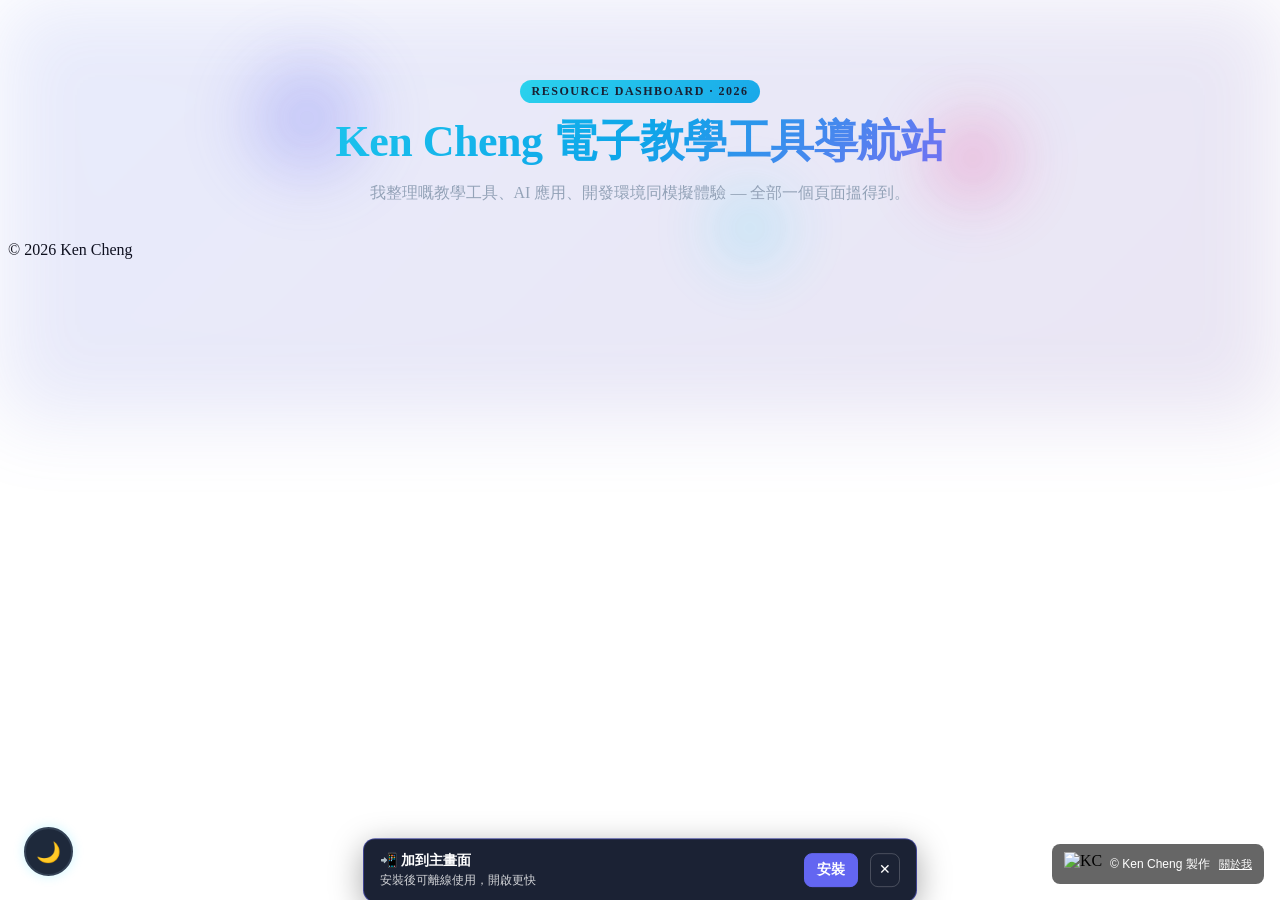
==== index.html @ f7633c85 "fix: add crossorigin to Google Fonts stylesheet to match preload" ====
<!DOCTYPE html>
<html lang="zh-Hant">
<head>
    <meta charset="UTF-8">
    <meta name="viewport" content="width=device-width, initial-scale=1.0">
    <meta name="google" content="notranslate">
    <meta name="googlebot" content="notranslate">
    <script type="application/ld+json">
    {
      "@context": "https://schema.org",
      "@type": "WebSite",
      "name": "Ken Cheng 教學工具首頁",
      "alternateName": "KenCheng TDA",
      "url": "https://ihateusingai-beep.github.io/KenCheng-homepage/",
      "description": "Ken Cheng 的電子教學工具平台，收錄多個分類的實用教學工具，適合教師和學生使用。",
      "author": {
        "@type": "Person",
        "name": "Ken Cheng",
        "jobTitle": "教育工作者"
      },
      "inLanguage": "zh-Hant",
      "about": [
        {"@type": "Thing", "name": "特殊教育"},
        {"@type": "Thing", "name": "電子教學"}
      ]
    }
    </script>
    <script type="application/ld+json">
    {
      "@context": "https://schema.org",
      "@type": "ItemList",
      "name": "教學工具分類",
      "description": "Ken Cheng 教學工具首頁收錄的所有工具分類",
      "itemListElement": [
        {"@type": "ListItem", "position": 1, "name": "Ken Cheng製作的TDA"},
        {"@type": "ListItem", "position": 2, "name": "AI 助手"},
        {"@type": "ListItem", "position": 3, "name": "開發工具 Vibe coding"},
        {"@type": "ListItem", "position": 4, "name": "影片、動畫工具"},
        {"@type": "ListItem", "position": 5, "name": "簡報工具"},
        {"@type": "ListItem", "position": 6, "name": "科學探索工具"},
        {"@type": "ListItem", "position": 7, "name": "其他/外部教學設計輔助工具"}
      ]
    }
    </script>
<title>Ken Cheng的 電子教學工具 | Resource Dashboard</title>
    <meta name="description" content="Ken Cheng的電子教學工具導航站，匯集教學輔助、AI應用、開發工具與模擬體驗，旨在提升教學效率、激發創意靈感。">
    <meta name="keywords" content="教學工具, AI, 教育, TDA, 電子學習, 教學平台">
    <meta name="robots" content="index, follow">
    <meta name="author" content="Ken Cheng">
    <!-- Open Graph -->
    <meta property="og:title" content="Ken Cheng的電子教學工具 | Resource Dashboard">
    <meta property="og:description" content="Ken Cheng的電子教學工具導航站，匯集教學輔助、AI應用、開發工具與模擬體驗，旨在提升教學效率、激發創意靈感。">
    <meta property="og:image" content="https://ihateusingai-beep.github.io/KenCheng-homepage/og-image.png">
    <meta property="og:image:alt" content="Ken Cheng 電子教學工具首頁">
    <meta property="og:image:width" content="900">
    <meta property="og:image:height" content="472">
    <meta property="og:url" content="https://ihateusingai-beep.github.io/KenCheng-homepage/">
    <meta property="og:type" content="website">
    <meta name="twitter:card" content="summary_large_image">
    <meta name="twitter:image:alt" content="Ken Cheng 電子教學工具首頁">
    <meta name="twitter:title" content="Ken Cheng的電子教學工具 | Resource Dashboard">
    <meta name="twitter:description" content="Ken Cheng的電子教學工具導航站，匯集教學輔助、AI應用、開發工具與模擬體驗，旨在提升教學效率、激發創意靈感。">
    <!-- Canonical -->
    <link rel="canonical" href="https://ihateusingai-beep.github.io/KenCheng-homepage/">
    <script type="application/ld+json">
    {
      "@context": "https://schema.org",
      "@type": "WebSite",
      "name": "Ken Cheng 電子教學工具",
      "url": "https://ihateusingai-beep.github.io/KenCheng-homepage/",
      "description": "匯集教學輔助、AI應用、開發工具與模擬體驗的個人導航站",
      "author": {
        "@type": "Person",
        "name": "Ken Cheng",
        "jobTitle": "特教數學教師"
      },
      "about": {
        "@type": "Thing",
        "name": "教育科技",
        "description": "電子教學工具與AI應用"
      },
      "publisher": {
        "@type": "Person",
        "name": "Ken Cheng"
      }
    }
    </script>

    <!-- Dark Mode Init - MUST be before body renders to prevent flash -->
    <script>
    (function(){
      var stored = localStorage.getItem('kc-theme');
      var prefersDark = window.matchMedia('(prefers-color-scheme: dark)').matches;
      if (stored === 'dark' || (!stored && prefersDark)) {
        document.documentElement.classList.add('dark');
      }
      // Also apply gundam theme from sessionStorage if set
      var gTheme = sessionStorage.getItem('kc-gundam-theme');
      if (gTheme) {
        document.documentElement.setAttribute('data-theme', gTheme);
      }
    })();
    </script>

    <meta name="referrer" content="no-referrer-when-downgrade">
    <meta name="theme-color" content="#4f46e5">
    <meta name="color-scheme" content="light dark">

    <!-- hreflang for internationalization -->
    <link rel="alternate" hreflang="zh-Hant" href="https://ihateusingai-beep.github.io/KenCheng-homepage/">
    <link rel="alternate" hreflang="x-default" href="https://ihateusingai-beep.github.io/KenCheng-homepage/">

    <!-- DNS prefetch for performance -->
    <link rel="dns-prefetch" href="https://fonts.googleapis.com">
    <link rel="dns-prefetch" href="https://fonts.gstatic.com" crossorigin>
    <meta name="mobile-web-app-capable" content="yes">
    <meta name="apple-mobile-web-app-capable" content="yes">
    <meta name="apple-mobile-web-app-status-bar-style" content="default">
    <meta name="apple-mobile-web-app-title" content="教學工具">

    <!-- Manifest -->
    <link rel="manifest" href="/KenCheng-homepage/manifest.json">

    <!-- Favicon -->
    <link rel="icon" type="image/x-icon" href="/KenCheng-homepage/favicon.ico">
    <link rel="icon" type="image/svg+xml" href="/KenCheng-homepage/vite.svg">
    <link rel="apple-touch-icon" href="/KenCheng-homepage/favicon.ico">

    <!-- Fonts with preconnect and dns-prefetch for performance -->
    <link rel="preconnect" href="https://fonts.googleapis.com">
    <link rel="preconnect" href="https://fonts.gstatic.com" crossorigin>
    <link rel="dns-prefetch" href="https://fonts.gstatic.com">
    <!-- Preload critical font -->
    <link rel="preload" as="style" href="https://fonts.googleapis.com/css2?family=Noto+Sans+TC:wght@400;500;600;700&display=swap" crossorigin>
    <link crossorigin href="https://fonts.googleapis.com/css2?family=Noto+Sans+TC:wght@400;500;600;700&display=swap" rel="stylesheet" media="print" onload="this.media='all'">
    <noscript><link rel="stylesheet" href="https://fonts.googleapis.com/css2?family=Noto+Sans+TC:wght@400;500;600;700&display=swap"></noscript>
    <!-- Preload critical JS and CSS for faster interactivity -->
    <link rel="preload" as="script" href="/KenCheng-homepage/assets/index-ChxI5wjT.js" crossorigin>
    <link rel="preload" as="style" href="/KenCheng-homepage/assets/index-DSuGoZSV.css" crossorigin>
    <!-- Prefetch PWA manifest and service worker for installability -->
    <link rel="prefetch" href="/KenCheng-homepage/manifest.json" as="fetch" crossorigin>
    <link rel="prefetch" href="/KenCheng-homepage/sw.js" as="script">
    <script type="module" crossorigin src="/KenCheng-homepage/assets/index-ChxI5wjT.js"></script>
    <link rel="stylesheet" crossorigin href="/KenCheng-homepage/assets/index-DSuGoZSV.css">
    <style>
/* ============================
   PHASE 4: HERO ANIMATED BG + CUSTOM SCROLLBAR
   ============================ */
.hero-bg {
  position: fixed;
  top: 0; left: 0; right: 0;
  height: 420px;
  z-index: 0;
  pointer-events: none;
  background: linear-gradient(135deg, #667eea 0%, #764ba2 30%, #f093fb 60%, #f5576c 100%);
  background-size: 400% 400%;
  animation: heroGradient 12s ease infinite;
  opacity: 0.15;
  filter: blur(40px);
}
@keyframes heroGradient {
  0% { background-position: 0% 50%; }
  50% { background-position: 100% 50%; }
  100% { background-position: 0% 50%; }
}

/* Custom Scrollbar (gundam theme compatible) */
::-webkit-scrollbar { width: 8px; height: 8px; }
::-webkit-scrollbar-track { background: #1a2540; }
::-webkit-scrollbar-thumb { background: #00D4FF; border-radius: 4px; }
::-webkit-scrollbar-thumb:hover { background: #FF69B4; }
::selection { background: #00D4FF; color: #0a0f1a; }
.dark ::selection { background: #FF69B4; color: #0a0f1a; }
[data-theme^="gundam-"] ::selection { background: var(--accent); color: var(--bg-primary); }

/* Accessibility: focus-visible — unified 2px solid focus ring (P2 #16) */
:root { --kc-focus-ring-w: 2px; --kc-focus-ring-c: #6366f1; --kc-focus-ring-o: 2px; }
.dark { --kc-focus-ring-c: #22d3ee; }
[data-theme^="gundam-"] { --kc-focus-ring-c: var(--accent); --kc-focus-ring-o: 3px; }
:focus-visible {
  outline: var(--kc-focus-ring-w) solid var(--kc-focus-ring-c);
  outline-offset: var(--kc-focus-ring-o);
  border-radius: 4px;
}
:focus:not(:focus-visible) { outline: none; }

/* Loading Skeleton */
@keyframes shimmer {
  0% { background-position: -200% 0; }
  100% { background-position: 200% 0; }
}
.skeleton {
  background: linear-gradient(90deg, #e2e8f0 25%, #f1f5f9 50%, #e2e8f0 75%);
  background-size: 200% 100%;
  animation: shimmer 1.5s infinite;
  border-radius: 6px;
}
.dark .skeleton {
  background: linear-gradient(90deg, #1e293b 25%, #334155 50%, #1e293b 75%);
  background-size: 200% 100%;
}
.skeleton-card {
  height: 120px;
  margin-bottom: 12px;
}

/* CSS containment for performance */
#root { contain: content layout style paint; }
main .grid { contain: layout style; }

/* ============================
   GUNDAM CONSOLE UI - 8 MODES
   Full system from gundam-console-ui skill
   ============================ */

/* --- BASE THEME (all gundam-* modes inherit) --- */
[data-theme^="gundam-"] {
  --bg-primary: #0a0f1a;
  --bg-card: #121830;
  --bg-input: #1a2540;
  --bg-elevated: #1e2a45;
  --text-primary: #E8F4F8;
  --text-secondary: #6A8BA8;
  --text-muted: #4A6178;
  --accent: #00D4FF;
  --accent-secondary: #FF69B4;
  --accent-glow: rgba(0, 212, 255, 0.25);
  --accent-glow-alt: rgba(255, 105, 180, 0.4);
  --success: #00AA00;
  --warning: #FF8C00;
  --danger: #FF4444;
  --border-color: #1E3A5F;
  --border-glow: rgba(0, 212, 255, 0.3);
  --card-glow: 0 0 15px var(--accent-glow);
  --card-glow-alt: 0 0 15px var(--accent-glow-alt);
}

/* --- PER-THEME OVERRIDES --- */

/* NT-D (Unicorn) — Core Unicorn psychoframe wallpaper */
[data-theme="gundam-ntd"] {
  --accent: #00D4FF;
  --accent-secondary: #FF69B4;
  --accent-glow: rgba(0, 212, 255, 0.25);
  --accent-glow-alt: rgba(255, 105, 180, 0.4);
  --bg-primary: #0a0f1a;
  --bg-card: #121830;
  --border-color: #1E3A5F;
  background-image:
    url('/KenCheng-homepage/assets/gundam-assets/core-unicorn/bg-unicorn-core-02.jpg'),
    url('/KenCheng-homepage/assets/gundam-assets/core-unicorn/bg-unicorn-core-01.jpg'),
    url('/KenCheng-homepage/assets/gundam-assets/core-unicorn/bg-unicorn-core-03.jpg'),
    linear-gradient(180deg, #0a0f1a 0%, #1a0a2e 40%, #0a0f1a 100%);
  background-size: cover, cover, cover, cover;
  background-position: center;
  background-repeat: no-repeat;
  background-attachment: fixed;
}

/* SEED Freedom */
[data-theme="gundam-seed"] {
  --accent: #FFD700;
  --accent-secondary: #0066CC;
  --accent-glow: rgba(255, 215, 0, 0.3);
  --accent-glow-alt: rgba(0, 102, 204, 0.4);
  --bg-primary: #080c14;
  --bg-card: #0c1220;
  --border-color: #1A3050;
  --card-glow: 0 0 20px var(--accent-glow), 0 0 40px rgba(255, 215, 0, 0.1);
}

/* Crossbone X-1 */
[data-theme="gundam-crossbone"] {
  --accent: #CC0000;
  --accent-secondary: #F0F0E0;
  --accent-glow: rgba(204, 0, 0, 0.4);
  --accent-glow-alt: rgba(240, 240, 224, 0.3);
  --bg-primary: #0f0808;
  --bg-card: #1a0808;
  --border-color: #3A1010;
}

/* NT-D Green Frame */
[data-theme="gundam-ntd-green"] {
  --accent: #00FF88;
  --accent-secondary: #00D4FF;
  --accent-glow: rgba(0, 255, 136, 0.35);
  --accent-glow-alt: rgba(0, 212, 255, 0.3);
  --bg-primary: #080f0a;
  --bg-card: #091209;
  --border-color: #1A3A1A;
}

/* 00 Qubit / Twin Drive */
[data-theme="gundam-00"] {
  --accent: #00FF88;
  --accent-secondary: #FF4466;
  --accent-glow: rgba(0, 255, 136, 0.35);
  --accent-glow-alt: rgba(255, 68, 102, 0.4);
  --bg-primary: #070a0f;
  --bg-card: #0a1015;
  --border-color: #1A3A2A;
}

/* Destiny / Legend */
[data-theme="gundam-destiny"] {
  --accent: #CC0000;
  --accent-secondary: #FFD700;
  --accent-glow: rgba(204, 0, 0, 0.4);
  --accent-glow-alt: rgba(255, 215, 0, 0.3);
  --bg-primary: #0f0808;
  --bg-card: #1a0808;
  --border-color: #3A1010;
}

/* God Gundam */
[data-theme="gundam-god"] {
  --accent: #FF6600;
  --accent-secondary: #FFD700;
  --accent-glow: rgba(255, 102, 0, 0.4);
  --accent-glow-alt: rgba(255, 215, 0, 0.4);
  --bg-primary: #0f0a07;
  --bg-card: #1a1208;
  --border-color: #3A2010;
}

/* Cartoon Kawaii */
[data-theme="gundam-cartoon"] {
  --accent: #FF9ECF;
  --accent-secondary: #7EE8C8;
  --accent-glow: rgba(255, 158, 207, 0.3);
  --accent-glow-alt: rgba(126, 232, 200, 0.4);
  --bg-primary: #FFF5F8;
  --bg-card: #FFFFFF;
  --text-primary: #4A3040;
  --text-secondary: #8A7090;
  --border-color: #E8D0E0;
  --card-glow: 0 4px 20px rgba(255, 158, 207, 0.2);
  --card-glow-alt: 0 4px 20px rgba(126, 232, 200, 0.2);
}


/* ============================
   GUNDAM MODE BUTTONS (extracted from inline)
   ============================ */
#gundam-switcher {
  position: fixed;
  bottom: 24px;
  right: 24px;
  z-index: 9999;
  display: flex;
  flex-direction: column;
  align-items: flex-end;
  gap: 8px;
}
#gundam-modes {
  display: none;
  flex-direction: column;
  gap: 8px;
}
.gundam-mode-btn {
  width: 90px;
  min-height: 44px;
  height: auto;
  padding: 8px 4px;
  border-radius: 20px;
  border: 2px solid;
  font-size: 11px;
  font-weight: bold;
  cursor: pointer;
  transition: all 0.2s;
}
.gundam-mode-btn:hover {
  transform: scale(1.05);
}
#gundam-theme-toggle {
  width: 72px;
  height: 72px;
  border-radius: 50%;
  background: linear-gradient(135deg, #FF69B4, #00D4FF, #FFD700);
  border: 3px solid #fff;
  cursor: pointer;
  display: flex;
  flex-direction: column;
  align-items: center;
  justify-content: center;
  font-size: 10px;
  font-weight: bold;
  color: #fff;
  text-shadow: 0 0 5px #000;
  transition: all 0.3s;
  box-shadow: 0 0 25px rgba(255, 105, 180, 0.5), 0 0 50px rgba(0, 212, 255, 0.3);
}

/* ============================
   HUD FRAME COMPONENTS
   ============================ */
[data-theme^="gundam-"] .gundam-hud-card {
  background: var(--bg-card);
  padding: 20px;
  border-radius: 8px;
  border: 1px solid var(--border-color);
  box-shadow: var(--card-glow);
  position: relative;
}
[data-theme^="gundam-"] .gundam-hud-card::before,
[data-theme^="gundam-"] .gundam-hud-card::after {
  content: '';
  position: absolute;
  width: 20px;
  height: 20px;
  border: 2px solid var(--accent);
  opacity: 0.6;
}
[data-theme^="gundam-"] .gundam-hud-card::before {
  top: -1px; left: -1px;
  border-right: none; border-bottom: none;
}
[data-theme^="gundam-"] .gundam-hud-card::after {
  bottom: -1px; right: -1px;
  border-left: none; border-top: none;
}

/* ============================
   PSYCHOFRAME PULSE (NT-D Unicorn)
   ============================ */
[data-theme="gundam-ntd"] .gundam-pulse,
[data-theme="gundam-ntd"] .gundam-hud-card {
  animation: psychoframePulse 2s ease-in-out infinite;
}
@keyframes psychoframePulse {
  0%, 100% {
    box-shadow: 0 0 8px rgba(255, 105, 180, 0.2), 0 0 16px rgba(255, 105, 180, 0.1);
  }
  50% {
    box-shadow: 0 0 15px rgba(255, 105, 180, 0.3), 0 0 30px rgba(255, 105, 180, 0.15);
  }
}

/* ============================
   SEED FREEDOM — 爆SEED BURST + PRISMATIC
   ============================ */
[data-theme="gundam-seed"] .gundam-pulse,
[data-theme="gundam-seed"] .gundam-hud-card {
  animation: seedBurst 3s ease-in-out infinite;
}
@keyframes seedBurst {
  0% {
    box-shadow: 0 0 5px var(--accent), 0 0 10px var(--accent-secondary);
    transform: scale(1);
  }
  30% {
    box-shadow: 0 0 30px var(--accent-secondary), 0 0 60px var(--accent), 0 0 90px rgba(255, 215, 0, 0.3);
    transform: scale(1.05);
  }
  60% {
    box-shadow: 0 0 15px var(--accent), 0 0 30px var(--accent-secondary);
    transform: scale(1.02);
  }
  100% {
    box-shadow: 0 0 5px var(--accent), 0 0 10px var(--accent-secondary);
    transform: scale(1);
  }
}
[data-theme="gundam-seed"] .gundam-seed-prismatic {
  animation: prismaticShift 4s ease-in-out infinite;
}
@keyframes prismaticShift {
  0% { filter: hue-rotate(0deg) brightness(1); }
  50% { filter: hue-rotate(20deg) brightness(1.2); }
  100% { filter: hue-rotate(0deg) brightness(1); }
}

/* ============================
   CROSSBONE X-1 — SKULL FLASH + BONE FRAME
   ============================ */
[data-theme="gundam-crossbone"] .gundam-pulse,
[data-theme="gundam-crossbone"] .gundam-hud-card {
  animation: skullFlash 4s ease-in-out infinite;
}
@keyframes skullFlash {
  0%, 70%, 100% { opacity: 0.9; text-shadow: 0 0 8px var(--accent); }
  75% { opacity: 1; text-shadow: 0 0 20px var(--accent), 0 0 40px var(--accent-secondary); }
  80% { opacity: 0.7; text-shadow: 0 0 5px var(--accent); }
  85% { opacity: 1; text-shadow: 0 0 25px var(--accent), 0 0 50px var(--accent-secondary); }
}
@keyframes boneFracture {
  0%, 100% { border-color: var(--border-color); box-shadow: none; }
  50% { border-color: var(--accent); box-shadow: 0 0 10px var(--accent-glow); }
}
[data-theme="gundam-crossbone"] .gundam-bone-frame {
  animation: boneFracture 3s ease-in-out infinite;
  border-style: dashed;
}

/* ============================
   NT-D GREEN FRAME — SCAN WAVE + 感应波
   ============================ */
[data-theme="gundam-ntd-green"] .gundam-pulse,
[data-theme="gundam-ntd-green"] .gundam-hud-card {
  animation: greenScanWave 2s ease-in-out infinite;
}
@keyframes greenScanWave {
  0% {
    box-shadow: 0 0 10px var(--accent-glow);
    border-color: var(--accent);
  }
  50% {
    box-shadow: 0 0 30px var(--accent-glow), 0 0 60px rgba(0, 255, 136, 0.2);
    border-color: var(--accent);
  }
  100% {
    box-shadow: 0 0 10px var(--accent-glow);
    border-color: var(--border-color);
  }
}
@keyframes 感应波Pulse {
  0% { transform: scale(1); opacity: 0.8; box-shadow: 0 0 10px var(--accent-glow); }
  50% { transform: scale(1.15); opacity: 1; box-shadow: 0 0 30px var(--accent-glow), 0 0 60px rgba(0, 212, 255, 0.2); }
  100% { transform: scale(1); opacity: 0.8; box-shadow: 0 0 10px var(--accent-glow); }
}
[data-theme="gundam-ntd-green"] .gundam-感应波 {
  animation: 感应波Pulse 1.5s ease-in-out infinite;
  border: 1px solid var(--accent);
  border-radius: 50%;
}

/* ============================
   00 QUBIT — TRANS-AM + GN PARTICLE
   ============================ */
[data-theme="gundam-00"] .gundam-pulse,
[data-theme="gundam-00"] .gundam-hud-card {
  animation: transAmBurst 1s ease-out infinite;
}
@keyframes transAmBurst {
  0% {
    box-shadow: 0 0 5px var(--accent), 0 0 10px var(--accent-secondary);
    transform: scale(1);
  }
  30% {
    box-shadow: 0 0 40px var(--accent), 0 0 80px var(--accent-secondary), 0 0 120px rgba(0, 255, 136, 0.2);
    transform: scale(1.05);
    border-color: var(--accent);
  }
  60% {
    box-shadow: 0 0 20px var(--accent), 0 0 40px var(--accent-secondary);
    transform: scale(1.02);
  }
  100% {
    box-shadow: 0 0 5px var(--accent), 0 0 10px var(--accent-secondary);
    transform: scale(1);
  }
}
@keyframes gnParticleFlow {
  0% { background-position: 0% 50%; }
  100% { background-position: 200% 50%; }
}
[data-theme="gundam-00"] .gundam-gn-particle {
  background: linear-gradient(90deg, var(--accent) 0%, var(--accent-secondary) 50%, var(--accent) 100%);
  background-size: 200% 100%;
  animation: gnParticleFlow 2s linear infinite;
  -webkit-background-clip: text;
  -webkit-text-fill-color: transparent;
  background-clip: text;
}
@keyframes qubitPulse {
  0%, 100% { box-shadow: 0 0 8px var(--accent-glow); transform: scale(1); opacity: 0.9; }
  50% { box-shadow: 0 0 25px var(--accent-glow), 0 0 50px rgba(0, 255, 136, 0.3); transform: scale(1.1); opacity: 1; }
}
[data-theme="gundam-00"] .gundam-qubit-pulse {
  animation: qubitPulse 1.5s ease-in-out infinite;
  border-radius: 50%;
  border: 1px solid var(--accent);
}

/* ============================
   DESTINY / LEGEND — BEAM BLADE + FLAME SURGE
   ============================ */
[data-theme="gundam-destiny"] .gundam-pulse,
[data-theme="gundam-destiny"] .gundam-hud-card {
  animation: flameSurge 2.5s ease-in-out infinite;
}
@keyframes flameSurge {
  0%, 100% { box-shadow: 0 0 10px var(--accent-glow); border-color: var(--border-color); }
  33% { box-shadow: 0 0 30px var(--accent-glow), 0 0 60px rgba(255, 102, 0, 0.3); border-color: var(--accent); }
  66% { box-shadow: 0 0 15px var(--accent-glow-alt); border-color: var(--accent-secondary); }
}
@keyframes beamBladeShimmer {
  0%, 100% { text-shadow: 0 0 8px var(--accent), 0 0 16px var(--accent-secondary); opacity: 0.9; }
  25% { text-shadow: 0 0 20px var(--accent), 0 0 40px var(--accent-secondary), 0 0 60px rgba(204, 0, 0, 0.3); opacity: 1; }
  50% { text-shadow: 0 0 10px var(--accent), 0 0 20px var(--accent-secondary); opacity: 0.85; }
  75% { text-shadow: 0 0 25px var(--accent), 0 0 50px var(--accent-secondary), 0 0 70px rgba(255, 215, 0, 0.2); opacity: 1; }
}
[data-theme="gundam-destiny"] .gundam-beam-blade {
  animation: beamBladeShimmer 2s ease-in-out infinite;
  color: var(--accent);
}

/* ============================
   GOD GUNDAM — FLAME PATTERN + FIRE PULSE
   ============================ */
[data-theme="gundam-god"] .gundam-pulse,
[data-theme="gundam-god"] .gundam-hud-card {
  animation: firePulse 1.5s ease-in-out infinite;
}
@keyframes firePulse {
  0%, 100% {
    box-shadow: 0 0 10px var(--accent-glow), 0 0 20px rgba(255, 102, 0, 0.2);
    transform: scale(1);
  }
  50% {
    box-shadow: 0 0 30px var(--accent-glow), 0 0 60px rgba(255, 102, 0, 0.4), 0 0 90px rgba(255, 215, 0, 0.2);
    transform: scale(1.03);
  }
}
@keyframes flamePattern {
  0%, 100% { background-position: 0% 50%; filter: hue-rotate(0deg) brightness(1); }
  50% { background-position: 100% 50%; filter: hue-rotate(15deg) brightness(1.15); }
}
[data-theme="gundam-god"] .gundam-flame-text {
  animation: flamePattern 3s ease-in-out infinite;
  background: linear-gradient(90deg, var(--accent) 0%, var(--accent-secondary) 50%, var(--accent) 100%);
  background-size: 200% 100%;
  -webkit-background-clip: text;
  -webkit-text-fill-color: transparent;
  background-clip: text;
}

/* ============================
   CARTOON KAWAII — BOUNCE + WOBBLE + SPARKLE
   ============================ */
[data-theme="gundam-cartoon"] .gundam-hud-card {
  border-radius: 20px;
  border: 2px solid var(--border-color);
  box-shadow: var(--card-glow);
  background: linear-gradient(135deg, var(--bg-card) 0%, rgba(255, 158, 207, 0.06) 100%);
}
[data-theme="gundam-cartoon"] .gundam-hud-card::before,
[data-theme="gundam-cartoon"] .gundam-hud-card::after {
  width: 28px;
  height: 28px;
  border-radius: 8px;
  border-color: var(--accent);
}
[data-theme="gundam-cartoon"] .gundam-status-ok {
  color: #6ECF8E;
  animation: cartoonFloat 2s ease-in-out infinite;
}
[data-theme="gundam-cartoon"] .gundam-status-warn {
  color: #FFB347;
  animation: cartoonWobble 0.8s ease-in-out infinite;
}
[data-theme="gundam-cartoon"] .gundam-status-alert {
  color: #FF6B6B;
  animation: cartoonBounce 0.4s ease-in-out infinite;
}
@keyframes cartoonBounce {
  0%, 100% { transform: translateY(0) scale(1); }
  25% { transform: translateY(-10px) scale(1.03); }
  50% { transform: translateY(-6px) scale(1.01); }
  75% { transform: translateY(-8px) scale(1.02); }
}
@keyframes cartoonWobble {
  0%, 100% { transform: rotate(0deg) scale(1); }
  20% { transform: rotate(-6deg) scale(1.02); }
  40% { transform: rotate(4deg) scale(0.99); }
  60% { transform: rotate(-4deg) scale(1.01); }
  80% { transform: rotate(5deg) scale(0.98); }
}
@keyframes cartoonSparkle {
  0%, 100% { opacity: 0; transform: scale(0.4) rotate(0deg); }
  30% { opacity: 1; transform: scale(1.3) rotate(15deg); }
  60% { opacity: 0.8; transform: scale(1.1) rotate(-10deg); }
}
@keyframes cartoonFloat {
  0%, 100% { transform: translateY(0px); }
  50% { transform: translateY(-6px); }
}
@keyframes cartoonPulse {
  0%, 100% { box-shadow: 0 4px 12px rgba(255, 158, 207, 0.3); }
  50% { box-shadow: 0 4px 24px rgba(255, 158, 207, 0.6), 0 0 40px rgba(126, 232, 200, 0.3); }
}
[data-theme="gundam-cartoon"] .gundam-cartoon-bounce { animation: cartoonBounce 0.6s ease-in-out infinite; }
[data-theme="gundam-cartoon"] .gundam-cartoon-wobble { animation: cartoonWobble 0.8s ease-in-out infinite; }
[data-theme="gundam-cartoon"] .gundam-cartoon-sparkle { animation: cartoonSparkle 1.5s ease-in-out infinite; }
[data-theme="gundam-cartoon"] .gundam-cartoon-float { animation: cartoonFloat 2s ease-in-out infinite; }
[data-theme="gundam-cartoon"] .gundam-cartoon-pulse { animation: cartoonPulse 2s ease-in-out infinite; }

/* ============================
   SHARED — ALL 8 MODES
   ============================ */

/* Glitch Text */
@keyframes glitchText {
  0%, 100% { text-shadow: 2px 0 var(--accent), -2px 0 var(--warning); transform: translate(0); }
  10% { text-shadow: -2px 0 var(--accent), 2px 0 var(--warning); transform: translate(-2px, 1px); }
  20% { text-shadow: 2px 2px var(--accent), -2px -2px var(--warning); transform: translate(2px, -1px); }
  30% { transform: translate(-1px, 2px); }
  40% { transform: translate(1px, -2px); }
  50% { transform: translate(-2px, 1px); }
  60% { transform: translate(2px, -1px); }
  70% { transform: translate(-1px, -2px); }
  80% { transform: translate(1px, 2px); }
  90% { transform: translate(-2px, -1px); }
}
[data-theme^="gundam-"] .gundam-glitch-text {
  animation: glitchText 0.4s ease-in-out infinite;
  color: var(--accent);
}

/* Radar Sweep */
@keyframes radarSweep {
  0% { transform: rotate(0deg); }
  100% { transform: rotate(360deg); }
}
[data-theme^="gundam-"] .gundam-radar {
  position: relative;
  overflow: hidden;
  border-radius: 50%;
  background: repeating-radial-gradient(
    circle at center,
    transparent 0px,
    transparent 18px,
    rgba(0, 212, 255, 0.15) 18px,
    rgba(0, 212, 255, 0.15) 19px
  ),
  conic-gradient(
    from 0deg at 50% 50%,
    transparent 0deg,
    rgba(0, 212, 255, 0.4) 30deg,
    transparent 60deg
  );
  animation: radarSweep 3s linear infinite;
}
[data-theme^="gundam-"] .gundam-radar::after {
  content: '';
  position: absolute;
  top: 50%;
  left: 50%;
  width: 8px;
  height: 8px;
  margin: -4px 0 0 -4px;
  border-radius: 50%;
  background: var(--accent);
  animation: psychoframePulse 1.5s ease-out infinite;
}

/* Energy Bar */
@keyframes energyFill {
  0% { width: 0%; }
  50% { box-shadow: 0 0 15px var(--accent); }
  100% { box-shadow: 0 0 5px var(--accent); }
}
[data-theme^="gundam-"] .gundam-energy-bar {
  height: 6px;
  background: var(--bg-input);
  border-radius: 3px;
  overflow: hidden;
}
[data-theme^="gundam-"] .gundam-energy-bar-fill {
  height: 100%;
  background: linear-gradient(90deg, var(--accent), #00ffaa);
  animation: energyFill 1.5s ease-out forwards;
}

/* Status Pulse */
@keyframes statusPulse {
  0%, 100% { opacity: 1; box-shadow: 0 0 5px currentColor; }
  50% { opacity: 0.3; box-shadow: 0 0 15px currentColor, 0 0 25px currentColor; }
}
@keyframes statusGlow {
  0%, 100% { box-shadow: 0 0 5px currentColor; }
  50% { box-shadow: 0 0 15px currentColor, 0 0 25px currentColor; }
}
[data-theme^="gundam-"] .gundam-status-ok {
  color: var(--success);
  animation: statusPulse 2s ease-in-out infinite;
}
[data-theme^="gundam-"] .gundam-status-warn {
  color: var(--warning);
  animation: statusPulse 1s ease-in-out infinite;
}
[data-theme^="gundam-"] .gundam-status-alert {
  color: var(--danger);
  animation: statusGlow 0.5s ease-in-out infinite;
}

/* Scanlines */
@keyframes scanlineMove {
  0% { background-position: 0 0; }
  100% { background-position: 0 100%; }
}
[data-theme^="gundam-"] .gundam-scanlines {
  position: relative;
  overflow: hidden;
}
[data-theme^="gundam-"] .gundam-scanlines::after {
  content: '';
  position: absolute;
  inset: 0;
  background: repeating-linear-gradient(
    0deg,
    transparent,
    transparent 2px,
    rgba(0, 0, 0, 0.08) 2px,
    rgba(0, 0, 0, 0.08) 4px
  );
  pointer-events: none;
  animation: scanlineMove 8s linear infinite;
}
[data-theme^="gundam-"] .gundam-scanlines > * {
  position: relative;
  z-index: 1;
}

/* Emblem Pulse */
@keyframes gundamEmblemPulse {
  0%, 100% { box-shadow: 0 0 10px var(--accent-glow); }
  50% { box-shadow: 0 0 25px var(--accent-glow), 0 0 50px var(--accent-glow-alt); }
}

/* Mode body backgrounds */
[data-theme="gundam-ntd"] body { background: linear-gradient(135deg, #0a0f1a 0%, #0d1525 50%, #0a0f1a 100%) fixed; }
[data-theme="gundam-seed"] body { background: linear-gradient(135deg, #080c14 0%, #002244 40%, #001533 70%, #000d1a 100%) fixed; }
[data-theme="gundam-crossbone"] body { background: linear-gradient(135deg, #0f0808 0%, #2a1010 50%, #1a0808 100%) fixed; }
[data-theme="gundam-ntd-green"] body { background: linear-gradient(135deg, #080f0a 0%, #091209 50%, #080f0a 100%) fixed; }
[data-theme="gundam-00"] body { background: linear-gradient(135deg, #070a0f 0%, #0a1015 50%, #070a0f 100%) fixed; }
[data-theme="gundam-destiny"] body { background: linear-gradient(135deg, #0f0808 0%, #1a0808 50%, #0f0808 100%) fixed; }
[data-theme="gundam-god"] body { background: linear-gradient(135deg, #0f0a07 0%, #1a1208 50%, #0f0a07 100%) fixed; }
[data-theme="gundam-cartoon"] body { background: linear-gradient(135deg, #FFF5F8 0%, #FFE8F0 50%, #FFF5F8 100%) fixed; }

/* Corner HUD frames with actual PNG assets */
[data-theme^="gundam-"] #hud-corner-tl {
  background: url('/KenCheng-homepage/assets/gundam-assets/hud-corner-tl.png') no-repeat;
  background-size: contain;
}
[data-theme^="gundam-"] #hud-corner-tr {
  background: url('/KenCheng-homepage/assets/gundam-assets/hud-corner-tl.png') no-repeat;
  background-size: contain;
}
[data-theme^="gundam-"] #hud-corner-bl {
  background: url('/KenCheng-homepage/assets/gundam-assets/hud-corner-br.png') no-repeat;
  background-size: contain;
}
[data-theme^="gundam-"] #hud-corner-br {
  background: url('/KenCheng-homepage/assets/gundam-assets/hud-corner-br.png') no-repeat;
  background-size: contain;
}

/* Grid backgrounds */
[data-theme^="gundam-"] body {
  background-image:
    url('/KenCheng-homepage/assets/gundam-assets/hex-grid.png'),
    linear-gradient(var(--bg-primary) 0%, var(--bg-primary) 100%);
  background-repeat: repeat, no-repeat;
  background-size: auto, cover;
}

/* Burst effects — fixed position overlays */
.burst-effect {
  position: fixed;
  pointer-events: none;
  z-index: 100;
  opacity: 0;
  transition: opacity 0.4s ease;
}
#burst-tl { top: 60px; left: 60px; width: 200px; height: 200px; }
#burst-tr { top: 60px; right: 60px; width: 200px; height: 200px; transform: scaleX(-1); }
#burst-bl { bottom: 60px; left: 60px; width: 200px; height: 200px; transform: scaleY(-1); }
#burst-br { bottom: 60px; right: 60px; width: 200px; height: 200px; transform: scale(-1); }

/* Warp streak — diagonal speed lines */
@keyframes warpStreakMove {
  0% { transform: translateX(-100%) skewX(-20deg); opacity: 0; }
  20% { opacity: 0.25; }
  80% { opacity: 0.1; }
  100% { transform: translateX(200%) skewX(-20deg); opacity: 0; }
}
.warp-streak {
  position: fixed;
  top: 0; bottom: 0;
  width: 300px;
  pointer-events: none;
  z-index: 50;
  opacity: 0;
  background: linear-gradient(90deg, transparent 0%, var(--accent) 40%, transparent 100%);
  animation: warpStreakMove 1.5s ease-out infinite;
}
#warp-left { left: -50px; }
#warp-right { right: -50px; animation-direction: reverse; }

/* Glitch overlay */
#glitch-overlay {
  position: fixed;
  inset: 0;
  pointer-events: none;
  z-index: 9996;
  opacity: 0;
  background: url('/KenCheng-homepage/assets/gundam-assets/glitch-overlay.png') center/cover;
  mix-blend-mode: screen;
}

/* Emblem badge — themed per mode */
#emblem-badge {
  position: fixed;
  top: 16px;
  left: 50%;
  transform: translateX(-50%);
  width: 120px;
  height: 60px;
  z-index: 8889;
  pointer-events: none;
  opacity: 0;
  transition: opacity 0.3s;
  background-size: contain;
  background-repeat: no-repeat;
  background-position: center;
}
[data-theme="gundam-ntd"] #emblem-badge {
  background-image: url('/KenCheng-homepage/assets/gundam-assets/emblem-ntd.png');
}
[data-theme="gundam-seed"] #emblem-badge {
  background-image: url('/KenCheng-homepage/assets/gundam-assets/emblem-seed.png');
}
[data-theme="gundam-crossbone"] #emblem-badge {
  background-image: url('/KenCheng-homepage/assets/gundam-assets/emblem-crossbone.png');
}
[data-theme="gundam-ntd-green"] #emblem-badge {
  background-image: url('/KenCheng-homepage/assets/gundam-assets/emblem-ntd-green.png');
}

/* Sparkle effects — floating particles */
.sparkle-particle {
  position: fixed;
  width: 20px;
  height: 20px;
  pointer-events: none;
  z-index: 200;
  opacity: 0;
  background: url('/KenCheng-homepage/assets/gundam-assets/sparkle.png') center/contain no-repeat;
}
@keyframes sparkleFloat {
  0% { transform: translateY(0) scale(0.5) rotate(0deg); opacity: 0; }
  20% { opacity: 0.9; }
  80% { opacity: 0.5; }
  100% { transform: translateY(-120px) scale(1.2) rotate(180deg); opacity: 0; }
}
#sparkle-1 { top: 20%; left: 15%; animation: sparkleFloat 3s ease-out infinite; }
#sparkle-2 { top: 40%; left: 80%; animation: sparkleFloat 4s ease-out infinite 0.5s; }
#sparkle-3 { top: 70%; left: 25%; animation: sparkleFloat 3.5s ease-out infinite 1s; }
#sparkle-4 { top: 30%; left: 70%; animation: sparkleFloat 2.8s ease-out infinite 0.3s; }

/* Pixel dust effect */
#pixel-dust {
  position: fixed;
  inset: 0;
  pointer-events: none;
  z-index: 5;
  opacity: 0;
  background: url('/KenCheng-homepage/assets/gundam-assets/pixel-dust.png') center/cover;
}

/* Burst animation for cards */
@keyframes burstPop {
  0% { transform: scale(0.8); opacity: 0.6; }
  50% { transform: scale(1.02); opacity: 1; }
  100% { transform: scale(1); opacity: 0.8; }
}
[data-theme="gundam-ntd"] .gundam-hud-card { animation: burstPop 3s ease-in-out infinite; }

/* Reduced motion */
@media (prefers-reduced-motion: reduce) {
  [data-theme^="gundam-"] .gundam-pulse,
  [data-theme^="gundam-"] .gundam-glitch-text,
  [data-theme^="gundam-"] .gundam-radar,
  [data-theme^="gundam-"] .gundam-scanlines::after,
  [data-theme^="gundam-"] .gundam-cartoon-bounce,
  [data-theme^="gundam-"] .gundam-cartoon-wobble,
  [data-theme^="gundam-"] .gundam-cartoon-sparkle {
    animation: none;
  }
  [data-theme^="gundam-"] .gundam-glitch-text {
    text-shadow: none;
    transform: none;
  }
}
  /* ============================
   FULL-UPGRADE ADDITIONS
   P2: Stat card HUD corners + Neon numbers
   P3: Weekly star status pulse
   P4: Category bar neon glow
   P5: Tool card HUD corners
   ============================ */

/* --- P2: Stat number neon glow --- */
[data-theme^="gundam-"] .gundam-stat-card p.text-3xl,
[data-theme^="gundam-"] .gundam-stat-number {
  color: var(--accent) !important;
  text-shadow:
    0 0 5px var(--accent),
    0 0 10px var(--accent) !important;
  font-family: 'Orbitron', 'Rajdhani', monospace !important;
}

/* --- P2: Stat card HUD frame --- */
[data-theme^="gundam-"] .gundam-stat-card {
  background: var(--bg-card) !important;
  border: 1px solid var(--border-color) !important;
  box-shadow: 0 0 10px var(--accent-glow) !important;
  position: relative;
  transition: box-shadow 0.3s, border-color 0.3s;
}
[data-theme^="gundam-"] .gundam-stat-card::before,
[data-theme^="gundam-"] .gundam-stat-card::after {
  content: '' !important;
  position: absolute !important;
  width: 16px !important;
  height: 16px !important;
  border: 2px solid var(--accent) !important;
  opacity: 0.7 !important;
  pointer-events: none !important;
}
[data-theme^="gundam-"] .gundam-stat-card::before {
  top: -1px !important; left: -1px !important;
  border-right: none !important; border-bottom: none !important;
}
[data-theme^="gundam-"] .gundam-stat-card::after {
  bottom: -1px !important; right: -1px !important;
  border-left: none !important; border-top: none !important;
}

/* --- P3: Weekly Pick star badge — status pulse in Gundam mode --- */
[data-theme^="gundam-"] .gundam-star-badge {
  background: var(--accent) !important;
  color: var(--bg-primary) !important;
  box-shadow: 0 0 8px var(--accent-glow), 0 0 16px var(--accent-glow-alt) !important;
  animation: gundamStarPulse 1.5s ease-in-out infinite !important;
}
@keyframes gundamStarPulse {
  0%, 100% {
    opacity: 0.85;
    box-shadow: 0 0 4px var(--accent), 0 0 8px var(--accent-glow);
    transform: scale(1);
  }
  50% {
    opacity: 0.6;
    box-shadow: 0 0 8px var(--accent), 0 0 16px var(--accent-glow-alt);
    transform: scale(1.05);
  }
}

/* --- P4: Category distribution bars — neon glow fill --- */
[data-theme^="gundam-"] .gundam-category-bar {
  background: linear-gradient(90deg, var(--accent), var(--accent-secondary)) !important;
  box-shadow: 0 0 8px var(--accent-glow), 0 0 16px var(--accent-glow-alt) !important;
}

/* --- P5: Tool card HUD corners --- */
[data-theme^="gundam-"] .gundam-tool-card {
  background: var(--bg-card) !important;
  border: 1px solid var(--border-color) !important;
  box-shadow: var(--card-glow) !important;
  position: relative;
}
[data-theme^="gundam-"] .gundam-tool-card::before,
[data-theme^="gundam-"] .gundam-tool-card::after {
  content: '' !important;
  position: absolute !important;
  width: 12px !important;
  height: 12px !important;
  border: 1.5px solid var(--accent) !important;
  opacity: 0.5 !important;
  pointer-events: none !important;
  transition: opacity 0.3s;
}
[data-theme^="gundam-"] .gundam-tool-card::before {
  top: -1px !important; left: -1px !important;
  border-right: none !important; border-bottom: none !important;
}
[data-theme^="gundam-"] .gundam-tool-card::after {
  bottom: -1px !important; right: -1px !important;
  border-left: none !important; border-top: none !important;
}

/* --- NT-D mode: special psychoframe pulse on stat cards and stars --- */
[data-theme="gundam-ntd"] .gundam-stat-card {
  animation: psychoframePulse 2s ease-in-out infinite;
}
[data-theme="gundam-ntd"] .gundam-star-badge {
  animation: gundamStarPulseNTD 1s ease-in-out infinite !important;
}
@keyframes gundamStarPulseNTD {
  0%, 100% {
    opacity: 0.85;
    box-shadow: 0 0 4px #FF69B4, 0 0 8px rgba(255,105,180,0.3);
    transform: scale(1);
  }
  50% {
    opacity: 0.65;
    box-shadow: 0 0 12px #FF69B4, 0 0 24px rgba(255,105,180,0.4);
    transform: scale(1.08);
  }
}

/* --- SEED mode: prismatic star --- */
[data-theme="gundam-seed"] .gundam-star-badge {
  animation: seedStarPrismatic 3s ease-in-out infinite !important;
}
@keyframes seedStarPrismatic {
  0%, 100% {
    box-shadow: 0 0 8px #FFD700, 0 0 16px rgba(255,215,0,0.4);
    filter: hue-rotate(0deg) brightness(1);
  }
  50% {
    box-shadow: 0 0 20px #FFD700, 0 0 40px rgba(0,102,204,0.5);
    filter: hue-rotate(15deg) brightness(1.3);
  }
}

/* --- P4: Category section header glow --- */
[data-theme^="gundam-"] .gundam-section-header {
  color: var(--accent) !important;
  text-shadow: 0 0 6px var(--accent-glow) !important;
  font-family: 'Orbitron', 'Rajdhani', sans-serif !important;
  letter-spacing: 2px;
}

/* Reduced motion */
@media (prefers-reduced-motion: reduce) {
  [data-theme^="gundam-"] .gundam-star-badge,
  [data-theme^="gundam-"] .gundam-stat-card { animation: none !important; }
  [data-theme^="gundam-"] .gundam-stat-card p.text-3xl { text-shadow: none !important; }
}

  </style>
<style id="about-modal-styles">
/* About Modal */
#about-modal {
  position: fixed; inset: 0; z-index: 99999;
  display: flex; align-items: center; justify-content: center;
  pointer-events: none; opacity: 0;
  transition: opacity 0.3s ease;
}
#about-modal[aria-hidden="false"] {
  pointer-events: all; opacity: 1;
}
.about-backdrop {
  position: absolute; inset: 0;
  background: rgba(0,0,0,0.55);
  backdrop-filter: blur(4px);
  cursor: pointer;
}
.about-panel {
  position: relative; z-index: 1;
  width: min(520px, calc(100vw - 32px));
  max-height: calc(100vh - 64px);
background: rgba(255,255,255,0.97);
  border-radius: 16px;
  box-shadow: 0 24px 80px rgba(0,0,0,0.25), 0 0 0 1px rgba(0,0,0,0.05);
  overflow: hidden;
  transform: translateY(16px);
  transition: transform 0.3s ease;
}
[aria-hidden="false"] .about-panel { transform: translateY(0); }
.dark #about-modal[aria-hidden="false"] .about-panel,
#about-modal[data-theme="dark"][aria-hidden="false"] .about-panel {
  background: rgba(15,23,42,0.97);
}
.about-inner { padding: 28px; overflow-y: auto; max-height: calc(100vh - 96px); }
.about-close{
  position:absolute; top:14px; right:14px;
  width:44px; height:44px; border-radius:50%;
  border:none; background:#f1f5f9; cursor:pointer;
  font-size:14px; color:#64748b; display:flex; align-items:center; justify-content:center;
  transition:background .2s;
}
.about-close:hover { background: #e2e8f0; }
.about-header { display: flex; align-items: center; gap: 16px; margin-bottom: 20px; }
.about-avatar {
  width: 64px; height: 64px; border-radius: 50%; object-fit: cover;
  flex-shrink: 0; box-shadow: 0 4px 12px rgba(0,0,0,0.15);
}
.about-header h2 {
  font-size: 20px; font-weight: 700; margin: 0 0 4px;
  color: #1e293b; line-height: 1.3;
}
.dark .about-header h2 { color: #f1f5f9; }
.about-subtitle { font-size: 13px; color: #64748b; margin: 0; line-height: 1.5; }
.about-divider { height: 1px; background: #e2e8f0; margin: 0 0 20px; }
.dark .about-divider { background: #334155; }
.about-body { display: flex; flex-direction: column; gap: 20px; }
.about-section h3 { font-size: 13px; font-weight: 600; color: #6366f1; margin: 0 0 8px; }
.about-section p { font-size: 14px; color: #475569; margin: 0 0 8px; line-height: 1.6; }
.dark .about-section p { color: #94a3b8; }
.about-meta { font-size: 12px; color: #94a3b8; margin-top: 4px; }
.about-tags { display: flex; flex-wrap: wrap; gap: 6px; }
.about-tag {
  padding: 4px 10px; border-radius: 9999px; font-size: 12px;
  background: #f1f5f9; color: #475569; font-weight: 500;
}
.dark .about-tag { background: #1e293b; color: #94a3b8; }
.about-links { display: flex; flex-wrap: wrap; gap: 8px; }
.about-link {
  padding: 6px 14px; border-radius: 8px; font-size: 13px; font-weight: 500;
  border: 1.5px solid #e2e8f0; color: #475569; text-decoration: none;
  transition: all 0.2s; display: inline-flex; align-items: center; gap: 4px;
}
.about-link:hover { border-color: #6366f1; color: #6366f1; background: #fefeff; }
.dark .about-link { border-color: #334155; color: #94a3b8; }
.dark .about-link:hover { border-color: #22d3ee; color: #22d3ee; background: #0f172a; }
/* Scrollbar */
.about-inner::-webkit-scrollbar { width: 6px; }
.about-inner::-webkit-scrollbar-track { background: transparent; }
.about-inner::-webkit-scrollbar-thumb { background: #cbd5e1; border-radius: 3px; }
.dark .about-inner::-webkit-scrollbar-thumb { background: #475569; }

/* ============================
   MOBILE — Gundam mode HUD responsive overrides
   <768px: shrink corners, hide oversized deco, dock control buttons
   ============================ */
@media (max-width: 768px) {
  /* HUD corner frames: shrink from 80px → 40px so they don't cover hero */
  #hud-corner-tl, #hud-corner-tr, #hud-corner-bl, #hud-corner-br {
    width: 40px !important;
    height: 40px !important;
  }
  /* Top-center theme emblem: shrink */
  #theme-emblem {
    width: 80px !important;
    height: 40px !important;
    top: 8px !important;
  }
  /* 400px MS silhouette is the biggest offender — hide on mobile */
  #ms-silhouette { display: none !important; }
  /* Radar / energy / status decos are noise on phone — hide */
  #hud-radar, #hud-energy, #hud-status { display: none !important; }
  /* Burst corners + sparkles + scanline: tone down to keep deco feel but no overlap */
  #burst-tl, #burst-tr, #burst-bl, #burst-br {
    width: 80px !important;
    height: 80px !important;
  }
  #sparkle-1, #sparkle-2, #sparkle-3, #sparkle-4 { display: none !important; }

  /* Control dock: stack the three floating buttons in a column on the right,
     keep dark-mode toggle on the left bottom, and shrink the watermark */
  #dark-mode-toggle {
    bottom: 16px !important;
    left: 12px !important;
    width: 40px !important;
    height: 40px !important;
    font-size: 16px !important;
  }
  #gundam-switcher {
    bottom: 64px !important;
    right: 12px !important;
    gap: 4px !important;
  }
  .gundam-mode-btn {
    width: 72px !important;
    font-size: 11px !important;
    min-height: 36px !important;
  }
  #watermark {
    bottom: 8px !important;
    right: 8px !important;
    padding: 4px 8px !important;
    font-size: 10px !important;
    max-width: 50vw !important;
    gap: 4px !important;
  }
  #watermark img { height: 18px !important; }
  #watermark span { font-size: 10px !important; }
}
</style>


<style id="phase23-css">.filter-bar-outer{padding:14px 0 8px}.filter-bar{display:flex;gap:8px;flex-wrap:wrap;align-items:center}.filter-btn{display:inline-flex;align-items:center;gap:5px;padding:10px 18px;border-radius:9999px;font-size:13px;font-weight:600;border:1.5px solid #e2e8f0;background:#fff;color:#64748b;cursor:pointer;transition:all .2s;white-space:nowrap;line-height:1;min-height:44px}.filter-btn:hover{border-color:#6366f1;color:#6366f1}.filter-btn.act{background:#6366f1;border-color:#6366f1;color:#fff;box-shadow:0 2px 10px rgba(99,102,241,.3)}.filter-btn.dark{border-color:#334155;background:#1e293b;color:#94a3b8}.filter-btn.dark:hover{border-color:#22d3ee;color:#22d3ee}.filter-btn.dark.act{background:#22d3ee;border-color:#22d3ee;color:#0f172a;box-shadow:0 2px 10px rgba(34,211,238,.3)}.tda-badge{position:absolute;top:9px;right:9px;font-size:10px;font-weight:700;padding:2px 7px;border-radius:9999px;color:#fff;z-index:20;pointer-events:none;letter-spacing:.3px}.tda-badge.ken{background:linear-gradient(135deg,#6366f1,#8b5cf6)}.tda-badge.colleague{background:linear-gradient(135deg,#10b981,#059669)}.tda-badge.student{background:linear-gradient(135deg,#f59e0b,#d97706)}
/* Mobile (≤560px): 学生专区 CTA on its own line, full-width, so wrap doesn't squeeze it. */
@media (max-width: 560px){.filter-bar-outer>div:first-child{flex-direction:column;align-items:stretch !important}.filter-bar-outer>div:first-child>a{align-self:flex-start;padding:6px 12px !important;font-size:12px !important}}
/* Mobile (≤560px): filter buttons row wraps cleanly without overlapping watermark */
@media (max-width: 560px){.filter-bar-outer{margin-bottom:64px}.filter-btn{font-size:12px;padding:8px 14px}}
/* Search instant-result dropdown (P0 #5) */
#search-instant{position:absolute;top:100%;left:0;right:0;margin-top:6px;background:var(--bg-card,#fff);border:1px solid var(--border-color,#e2e8f0);border-radius:12px;box-shadow:0 8px 24px rgba(15,23,42,.12);max-height:340px;overflow-y:auto;z-index:9998;display:none}.search-instant-item{display:flex;align-items:center;gap:10px;padding:10px 12px;cursor:pointer;border-bottom:1px solid rgba(0,0,0,.04);font-size:13px;color:var(--text-primary,#1e293b)}.search-instant-item:last-child{border-bottom:none}.search-instant-item:hover,.search-instant-item.act{background:rgba(99,102,241,.08)}.search-instant-item .si-icon{font-size:18px;flex-shrink:0;width:24px;text-align:center}.search-instant-item .si-name{font-weight:600;color:inherit}.search-instant-item .si-desc{font-size:11px;color:#64748b;margin-top:2px;display:block;line-height:1.3}.search-instant-empty{padding:14px 12px;text-align:center;color:#94a3b8;font-size:12px}
/* Card micro-interactions (P1 #6) — timing unified via --kc-card-tx */
:root{--kc-card-tx-dur:.2s;--kc-card-arrow-size:14px;--kc-card-arrow-bg:#6366f1;--kc-card-arrow-c:#fff;--kc-card-ripple-c:rgba(99,102,241,.35)}
.dark{--kc-card-arrow-bg:#22d3ee;--kc-card-arrow-c:#0f172a;--kc-card-ripple-c:rgba(34,211,238,.35)}
[data-theme^="gundam-"]{--kc-card-arrow-bg:var(--accent);--kc-card-arrow-c:var(--bg-primary);--kc-card-ripple-c:var(--accent-glow)}
#root .group.relative{position:relative;transition:transform var(--kc-card-tx-dur),box-shadow var(--kc-card-tx-dur);overflow:hidden}
#root .group.relative:hover{transform:translateY(-2px);box-shadow:0 8px 24px rgba(0,0,0,.12)}
#root .group.relative:active{transform:translateY(0) scale(.98)}
.dark #root .group.relative:hover{box-shadow:0 8px 24px rgba(0,0,0,.4)}
/* Hover arrow (top-right "↗") — pointer-events:none so it never blocks bookmark or click */
#root .group.relative::after{content:"↗";position:absolute;top:8px;right:8px;width:22px;height:22px;display:flex;align-items:center;justify-content:center;font-size:var(--kc-card-arrow-size);line-height:1;font-weight:700;border-radius:6px;background:var(--kc-card-arrow-bg);color:var(--kc-card-arrow-c);opacity:0;transform:translate(-4px,-4px) scale(.85);transition:opacity var(--kc-card-tx-dur),transform var(--kc-card-tx-dur);pointer-events:none;z-index:5;box-shadow:0 2px 6px rgba(0,0,0,.18)}
#root .group.relative:hover::after{opacity:1;transform:translate(0,0) scale(1)}
/* Card-click ripple (P1 #6) — JS injects .kc-ripple on click, CSS animates it out */
.kc-ripple{position:absolute;border-radius:50%;transform:scale(0);background:var(--kc-card-ripple-c);pointer-events:none;z-index:1;animation:kcRipple .4s ease-out forwards}
@keyframes kcRipple{to{transform:scale(2.6);opacity:0}}
/* Ken badge pulse animation */
@keyframes kenBadgePulse{0%,100%{box-shadow:0 0 4px rgba(99,102,241,.5)}50%{box-shadow:0 0 10px rgba(99,102,241,.8),0 0 20px rgba(139,92,246,.4)}}
.tda-badge.ken{animation:kenBadgePulse 2s ease-in-out infinite}
/* Card appearing animation */
@keyframes cardAppear{from{opacity:0;transform:translateY(8px)}to{opacity:1;transform:translateY(0)}}
#root .group.relative{animation:cardAppear .3s ease-out}

/* P1 #7/#8: bookmark + NEW badge */
.kc-bookmark-btn{position:absolute;top:8px;left:8px;width:26px;height:26px;border-radius:50%;border:none;background:rgba(255,255,255,.85);color:#94a3b8;font-size:14px;line-height:1;cursor:pointer;opacity:0;transition:opacity .2s,background .2s,color .2s,transform .15s;z-index:21;display:flex;align-items:center;justify-content:center;box-shadow:0 1px 3px rgba(0,0,0,.12);padding:0}

/* Card metadata line-clamp (P2 #15) — keeps description from blowing up card height */
#root .group.relative p,.card-desc,.kc-card-desc{display:-webkit-box;-webkit-line-clamp:3;-webkit-box-orient:vertical;overflow:hidden;text-overflow:ellipsis;line-clamp:3}

/* ============================
   TRACK B: HERO SECTION (P1 #11) + POLISH (P2 #10/12/15/16)
   ============================ */
.hero-section{position:relative;z-index:1;max-width:960px;margin:0 auto;padding:72px 24px 36px;text-align:center;color:var(--text-primary,#E8F4F8);pointer-events:none}
.hero-section *{pointer-events:auto}
.hero-eyebrow{display:inline-block;font-size:12px;font-weight:700;letter-spacing:1.5px;text-transform:uppercase;padding:4px 12px;border-radius:9999px;background:linear-gradient(135deg,#6366f1,#8b5cf6);color:#fff;margin-bottom:14px;opacity:.95}
.dark .hero-eyebrow{background:linear-gradient(135deg,#22d3ee,#0ea5e9);color:#0f172a}
[data-theme^="gundam-"] .hero-eyebrow{background:linear-gradient(135deg,var(--accent),var(--accent-secondary));color:var(--bg-primary);box-shadow:0 0 12px var(--accent-glow)}
.hero-title{font-size:clamp(28px,5vw,44px);font-weight:800;line-height:1.15;margin:0 0 12px;background:linear-gradient(135deg,#6366f1 0%,#8b5cf6 50%,#ec4899 100%);-webkit-background-clip:text;background-clip:text;color:transparent;letter-spacing:-.5px}
.dark .hero-title{background:linear-gradient(135deg,#22d3ee 0%,#0ea5e9 50%,#a855f7 100%);-webkit-background-clip:text;background-clip:text;color:transparent}
[data-theme^="gundam-"] .hero-title{background:linear-gradient(135deg,var(--accent) 0%,var(--accent-secondary) 100%);-webkit-background-clip:text;background-clip:text;color:transparent;text-shadow:none}
.hero-subtitle{font-size:clamp(14px,2vw,16px);line-height:1.6;color:#475569;max-width:640px;margin:0 auto 0;font-weight:500}
.dark .hero-subtitle{color:#94a3b8}
[data-theme^="gundam-"] .hero-subtitle{color:var(--text-secondary)}
/* Floating orbs — subtle 2-3 ambient pulses; opacity stays below the hero-bg blur to avoid React render interference */
.hero-orb{position:absolute;border-radius:50%;filter:blur(28px);opacity:.35;pointer-events:none;z-index:-1;will-change:transform}
.hero-orb.o1{width:180px;height:180px;top:20px;left:8%;background:radial-gradient(circle,#6366f1,transparent 70%);animation:heroFloat1 9s ease-in-out infinite}
.hero-orb.o2{width:140px;height:140px;top:80px;right:10%;background:radial-gradient(circle,#ec4899,transparent 70%);animation:heroFloat2 11s ease-in-out infinite}
.hero-orb.o3{width:120px;height:120px;top:160px;left:55%;background:radial-gradient(circle,#22d3ee,transparent 70%);animation:heroFloat3 13s ease-in-out infinite;opacity:.25}
[data-theme^="gundam-"] .hero-orb{opacity:.18}
[data-theme^="gundam-"] .hero-orb.o1{background:radial-gradient(circle,var(--accent),transparent 70%)}
[data-theme^="gundam-"] .hero-orb.o3{background:radial-gradient(circle,var(--accent-secondary),transparent 70%)}
@keyframes heroFloat1{0%,100%{transform:translate(0,0) scale(1)}50%{transform:translate(20px,-14px) scale(1.08)}}
@keyframes heroFloat2{0%,100%{transform:translate(0,0) scale(1)}50%{transform:translate(-18px,16px) scale(1.05)}}
@keyframes heroFloat3{0%,100%{transform:translate(0,0) scale(1)}50%{transform:translate(12px,18px) scale(1.1)}}
/* Mobile (≤560px): shrink hero typography, keep section tidy */
@media (max-width:560px){.hero-section{padding:48px 16px 24px}.hero-eyebrow{font-size:11px;letter-spacing:1px;padding:3px 10px}.hero-orb{display:none}}
/* Gundam mode: hero sits beneath the .hero-bg blur layer (z-index:0) and never bleeds onto React cards */
[data-theme^="gundam-"] .hero-section{z-index:1;background:transparent;backdrop-filter:none}

/* R33 / Track C — PWA install banner */
#pwa-install-banner{position:fixed;left:50%;bottom:88px;transform:translateX(-50%) translateY(140%);max-width:520px;width:calc(100% - 32px);background:rgba(15,23,42,.95);color:#fff;padding:12px 16px;border-radius:12px;border:1px solid rgba(99,102,238,.5);box-shadow:0 8px 32px rgba(0,0,0,.35);display:flex;align-items:center;gap:12px;z-index:99990;transition:transform .35s cubic-bezier(.2,.8,.2,1);font-size:14px;line-height:1.4}
#pwa-install-banner.show{transform:translateX(-50%) translateY(0)}
#pwa-install-banner .pwa-text{flex:1;min-width:0}
#pwa-install-banner .pwa-title{font-weight:600;margin-bottom:2px}
#pwa-install-banner .pwa-desc{font-size:12px;opacity:.8}
#pwa-install-banner button{font:inherit;border-radius:8px;border:1px solid rgba(255,255,255,.2);padding:6px 12px;cursor:pointer;background:rgba(255,255,255,.08);color:#fff;transition:background .15s,border-color .15s}
#pwa-install-banner button:hover{background:rgba(255,255,255,.16);border-color:rgba(255,255,255,.4)}
#pwa-install-banner #pwa-install-btn{background:#6366f1;border-color:#6366f1;font-weight:600}
#pwa-install-banner #pwa-install-btn:hover{background:#4f46e5;border-color:#4f46e5}
#pwa-install-banner #pwa-dismiss-btn{background:transparent;padding:6px 8px}
@media (prefers-reduced-motion: reduce){#pwa-install-banner{transition:none}#pwa-install-banner.show{transform:translateX(-50%)}}

/* ── Tier 2: tablist → mobile horizontal-scroll chip design ─────────────────────
   Mobile (≤640px): transform the 14-tab row into a horizontally scrollable
   chip pill strip using ARIA role selectors so it works regardless of what
   wrapper class the React build assigns. Desktop keeps its existing style.
   ─────────────────────────────────────────────────────────────────────────────── */
@media (max-width: 640px) {
  nav[role="tablist"],
  div[role="tablist"],
  section[role="tablist"] {
    display: flex !important;
    overflow-x: auto !important;
    scroll-snap-type: x mandatory !important;
    -webkit-overflow-scrolling: touch !important;
    flex-wrap: nowrap !important;
    gap: 6px !important;
    padding-bottom: 8px !important;
    /* Hide scrollbar — keep the clean pill look */
    scrollbar-width: none !important;
  }
  nav[role="tablist"]::-webkit-scrollbar,
  div[role="tablist"]::-webkit-scrollbar,
  section[role="tablist"]::-webkit-scrollbar { display: none !important; }

  /* Tab pills */
  nav[role="tablist"] [role="tab"],
  nav[role="tablist"] button[role="tab"],
  div[role="tablist"] [role="tab"],
  div[role="tablist"] button[role="tab"],
  section[role="tablist"] [role="tab"],
  section[role="tablist"] button[role="tab"] {
    flex-shrink: 0 !important;
    scroll-snap-align: start !important;
    border-radius: 9999px !important;
    border: 1.5px solid #e2e8f0 !important;
    background: #fff !important;
    font-size: 12px !important;
    font-weight: 600 !important;
    padding: 6px 14px !important;
    color: #64748b !important;
    cursor: pointer !important;
    white-space: nowrap !important;
    transition: border-color .15s, color .15s, background .15s, box-shadow .15s !important;
    min-height: 32px !important;
    line-height: 1 !important;
  }
  /* Active chip */
  nav[role="tablist"] [role="tab"][aria-selected="true"],
  nav[role="tablist"] button[role="tab"][aria-selected="true"],
  div[role="tablist"] [role="tab"][aria-selected="true"],
  div[role="tablist"] button[role="tab"][aria-selected="true"],
  section[role="tablist"] [role="tab"][aria-selected="true"],
  section[role="tablist"] button[role="tab"][aria-selected="true"] {
    background: #6366f1 !important;
    border-color: #6366f1 !important;
    color: #fff !important;
    box-shadow: 0 2px 10px rgba(99,102,241,.3) !important;
  }
  /* Hover chip */
  nav[role="tablist"] [role="tab"]:hover,
  nav[role="tablist"] button[role="tab"]:hover,
  div[role="tablist"] [role="tab"]:hover,
  div[role="tablist"] button[role="tab"]:hover,
  section[role="tablist"] [role="tab"]:hover,
  section[role="tablist"] button[role="tab"]:hover {
    border-color: #6366f1 !important;
    color: #6366f1 !important;
  }
  /* Dark mode chips */
  .dark nav[role="tablist"] [role="tab"],
  .dark nav[role="tablist"] button[role="tab"],
  .dark div[role="tablist"] [role="tab"],
  .dark div[role="tablist"] button[role="tab"],
  .dark section[role="tablist"] [role="tab"],
  .dark section[role="tablist"] button[role="tab"] {
    border-color: #334155 !important;
    background: #1e293b !important;
    color: #94a3b8 !important;
  }
  .dark nav[role="tablist"] [role="tab"][aria-selected="true"],
  .dark nav[role="tablist"] button[role="tab"][aria-selected="true"],
  .dark div[role="tablist"] [role="tab"][aria-selected="true"],
  .dark div[role="tablist"] button[role="tab"][aria-selected="true"],
  .dark section[role="tablist"] [role="tab"][aria-selected="true"],
  .dark section[role="tablist"] button[role="tab"][aria-selected="true"] {
    background: #22d3ee !important;
    border-color: #22d3ee !important;
    color: #0f172a !important;
    box-shadow: 0 2px 10px rgba(34,211,238,.3) !important;
  }
  .dark nav[role="tablist"] [role="tab"]:hover,
  .dark div[role="tablist"] [role="tab"]:hover,
  .dark section[role="tablist"] [role="tab"]:hover {
    border-color: #22d3ee !important;
    color: #22d3ee !important;
  }
}
</style>
</head>
<body class="dark notranslate" data-theme="dark">
  <!-- Hero Animated Background (P4) -->
  <div class="hero-bg" aria-hidden="true"></div>

  <!-- Hero Section (P1 #11) — headline + subtitle; search bar lives inside #root below -->
  <section class="hero-section" aria-label="網站標題">
    <span class="hero-orb o1" aria-hidden="true"></span>
    <span class="hero-orb o2" aria-hidden="true"></span>
    <span class="hero-orb o3" aria-hidden="true"></span>
    <span class="hero-eyebrow">Resource Dashboard · 2026</span>
    <h1 class="hero-title">Ken Cheng 電子教學工具導航站</h1>
    <p class="hero-subtitle">我整理嘅教學工具、AI 應用、開發環境同模擬體驗 — 全部一個頁面搵得到。</p>
  </section>

  <a href="#root" class="skip-link" style="position:absolute;top:-99px;left:16px;z-index:999999;background:#4f46e5;color:white;padding:8px 16px;border-radius:0 0 8px 8px;font-weight:600;transition:top .2s" onfocus="this.style.top='0'" onblur="this.style.top='-99px'">跳至主要內容</a>

  <div id="root" role="main" aria-label="主要內容"></div>

  <!-- Dark Mode Toggle (P5) -->
  <button id="dark-mode-toggle" onclick="toggleDarkMode()" title="切換深色/淺色主題" aria-label="切換深色/淺色主題（目前為淺色模式）" style="position:fixed;bottom:24px;left:24px;z-index:9999;width:49px;height:49px;border-radius:50%;border:2px solid var(--border-color,#334155);background:var(--bg-card,#1e293b);color:var(--accent,#00D4FF);cursor:pointer;display:flex;align-items:center;justify-content:center;font-size:20px;box-shadow:0 0 12px var(--accent-glow,rgba(0,212,255,0.2));transition:all .3s;" aria-pressed="false">
    🌙
  </button>

  <!-- R33 / Track C — PWA install banner (hidden until beforeinstallprompt fires) -->
  <div id="pwa-install-banner" role="region" aria-label="安裝 PWA 應用程式" aria-hidden="true" hidden>
    <div class="pwa-text">
      <div class="pwa-title">📲 加到主畫面</div>
      <div class="pwa-desc">安裝後可離線使用，開啟更快</div>
    </div>
    <button type="button" id="pwa-install-btn" aria-label="安裝應用程式">安裝</button>
    <button type="button" id="pwa-dismiss-btn" aria-label="關閉安裝提示">✕</button>
  </div>

  <!-- Footer -->
  <footer role="contentinfo" aria-label="頁腳">
    © 2026 Ken Cheng
  </footer>
  <!-- Gundam Console UI Mode Switcher (admin-only Easter egg: hidden by default, reveal via Ctrl+Shift+G) -->
  <div id="gundam-switcher" data-admin-only="true" style="display:none" >
    <!-- Mode Buttons -->
    <div id="gundam-modes" role="menu" >
      <button onclick="setGundamMode('gundam-ntd')" data-mode="gundam-ntd" class="gundam-mode-btn" aria-label="切換 NT-D 主題" style="border-color:#FF69B4;background:linear-gradient(135deg,#1a0a1a,#2a1530);color:#FF69B4;box-shadow:0 0 10px rgba(255,105,180,0.3);">
        NT-D
      </button>
      <button onclick="setGundamMode('gundam-seed')" data-mode="gundam-seed" class="gundam-mode-btn" aria-label="切換 SEED 主題" style="border-color:#FFD700;background:linear-gradient(135deg,#001225,#002244);color:#FFD700;box-shadow:0 0 10px rgba(255,215,0,0.3);">
        SEED
      </button>
      <button onclick="setGundamMode('gundam-crossbone')" data-mode="gundam-crossbone" class="gundam-mode-btn" aria-label="切換 Crossbone 主題" style="border-color:#CC0000;background:linear-gradient(135deg,#1a0a0a,#2a1010);color:#CC0000;box-shadow:0 0 10px rgba(204,0,0,0.3);">
        💀 CROSSBONE
      </button>
      <button onclick="setGundamMode('gundam-ntd-green')" data-mode="gundam-ntd-green" class="gundam-mode-btn" aria-label="切換 Green NT-D 主題" style="border-color:#00FF88;background:linear-gradient(135deg,#080f0a,#091209);color:#00FF88;box-shadow:0 0 10px rgba(0,255,136,0.3);">
        🌿 GREEN
      </button>
      <button onclick="setGundamMode('gundam-00')" data-mode="gundam-00" class="gundam-mode-btn" aria-label="切換 00 Twin Drive 主題" style="border-color:#00FF88;background:linear-gradient(135deg,#070a0f,#0a1015);color:#00FF88;box-shadow:0 0 10px rgba(0,255,136,0.3);">
        🌐 00
      </button>
      <button onclick="setGundamMode('gundam-destiny')" data-mode="gundam-destiny" class="gundam-mode-btn" aria-label="切換 Destiny 主題" style="border-color:#CC0000;background:linear-gradient(135deg,#0f0808,#1a0808);color:#CC0000;box-shadow:0 0 10px rgba(204,0,0,0.3);">
        ⚔ DESTINY
      </button>
      <button onclick="setGundamMode('gundam-god')" data-mode="gundam-god" class="gundam-mode-btn" aria-label="切換 God Gundam 主題" style="border-color:#FF6600;background:linear-gradient(135deg,#0f0a07,#1a1208);color:#FF6600;box-shadow:0 0 10px rgba(255,102,0,0.3);">
        🔥 GOD
      </button>
      <button onclick="setGundamMode('gundam-cartoon')" data-mode="gundam-cartoon" class="gundam-mode-btn" aria-label="切換 Kawaii 主題" style="border-color:#FF9ECF;background:linear-gradient(135deg,#FFF5F8,#FFE8F0);color:#FF9ECF;box-shadow:0 0 10px rgba(255,158,207,0.3);">
        ✨ KAWAII
      </button>
      <button onclick="setGundamMode('off')" data-mode="off" class="gundam-mode-btn" aria-label="關閉 Gundam 主題" style="border-color:#888;background:#333;color:#aaa;">
        ✖ OFF
      </button>
    </div>
    <!-- Main Toggle Button -->
    <button id="gundam-theme-toggle" onclick="toggleGundamMenu()" title="Gundam Console UI - Click to switch modes" aria-label="Gundam 主題切換器"  aria-haspopup="true" aria-expanded="false">
      <span style="font-size:22px;">🎮</span>
      <span style="margin-top:2px;letter-spacing:1px;">MS MODE</span>
    </button>
  </div>
  <script>
// Dark Mode Toggle (P5) - persisted to localStorage
function toggleDarkMode() {
  var isDark = document.documentElement.classList.contains('dark');
  var html = document.documentElement;
  var toggle = document.getElementById('dark-mode-toggle');
  if (isDark) {
    html.classList.remove('dark');
    localStorage.setItem('kc-theme', 'light');
    if (toggle) {
      toggle.textContent = '🌙';
      toggle.style.color = '#00D4FF';
      toggle.setAttribute('aria-label', '切換深色/淺色主題（目前為淺色模式）');
      toggle.setAttribute('aria-pressed', 'false');
    }
  } else {
    html.classList.add('dark');
    localStorage.setItem('kc-theme', 'dark');
    if (toggle) {
      toggle.textContent = '☀️';
      toggle.style.color = '#FFD700';
      toggle.setAttribute('aria-label', '切換深色/淺色主題（目前為深色模式）');
      toggle.setAttribute('aria-pressed', 'true');
    }
  }
}

// Keyboard Shortcuts (P5): H=help, R=random gundam, ESC=close modals
// Gundam admin gating (P0 #2): visitors see nothing. Admin uses Ctrl+Shift+G to reveal.
function isGundamAdmin(){
  try { return localStorage.getItem('kc-gundam-admin') === '1'; } catch(e) { return false; }
}
function setGundamAdmin(on){
  try { localStorage.setItem('kc-gundam-admin', on ? '1' : '0'); } catch(e) {}
  applyGundamAdmin();
}
function applyGundamAdmin(){
  var sw = document.getElementById('gundam-switcher');
  if (!sw) return;
  if (isGundamAdmin()) {
    sw.style.display = '';
    sw.removeAttribute('data-admin-only');
  } else {
    sw.style.display = 'none';
    sw.setAttribute('data-admin-only', 'true');
  }
}
document.addEventListener('keydown', function(e) {
  // Skip if typing in input
  if (e.target.tagName === 'INPUT' || e.target.tagName === 'TEXTAREA') return;

  // Ctrl+Shift+G (or Cmd+Shift+G): toggle Gundam admin mode (Easter egg)
  if ((e.ctrlKey || e.metaKey) && e.shiftKey && (e.key === 'G' || e.key === 'g')) {
    e.preventDefault();
    setGundamAdmin(!isGundamAdmin());
    return;
  }

  var key = e.key.toUpperCase();
  if (key === 'H' && !e.ctrlKey && !e.metaKey) {
    e.preventDefault();
    var help = document.getElementById('keyboard-help');
    if (help) {
      var isHidden = help.getAttribute('aria-hidden') !== 'false';
      help.setAttribute('aria-hidden', isHidden ? 'false' : 'true');
      if (!isHidden) help.querySelector('.help-backdrop') && help.querySelector('.help-backdrop').click();
    }
  }
  // R: cycle gundam theme — admin-only (visitors do nothing)
  if (key === 'R' && !e.ctrlKey && !e.metaKey) {
    if (!isGundamAdmin()) return;
    e.preventDefault();
    var modes = ['gundam-ntd','gundam-seed','gundam-crossbone','gundam-ntd-green','gundam-00','gundam-destiny','gundam-god','gundam-cartoon'];
    var current = document.documentElement.dataset.theme;
    var idx = current ? modes.indexOf(current) : -1;
    var next = modes[(idx + 1) % modes.length];
    setGundamMode(next);
  }
  if (e.key === 'Escape') {
    // Close any open modal
    var about = document.getElementById('about-modal');
    if (about && about.getAttribute('aria-hidden') === 'false') closeAboutModal();
    var help = document.getElementById('keyboard-help');
    if (help && help.getAttribute('aria-hidden') === 'false') {
      var backdrop = help.querySelector('.help-backdrop');
      if (backdrop) backdrop.click();
    }
  }
});

// On load: visitors get clean page. Admin sees previous gundam theme + switcher.
function gundamInitOnLoad(){
  if (!isGundamAdmin()) {
    // Visitor: clear any leftover session gundam theme, ensure switcher is hidden,
    // and force HTML data-theme off (so HUD elements stay opacity 0).
    try { sessionStorage.removeItem('kc-gundam-theme'); } catch(e) {}
    document.documentElement.removeAttribute('data-theme');
    return;
  }
  // Admin: reveal switcher and re-apply last gundam theme if any.
  applyGundamAdmin();
  var saved = null;
  try { saved = sessionStorage.getItem('kc-gundam-theme'); } catch(e) {}
  if (saved && saved.indexOf('gundam-') === 0 && typeof setGundamMode === 'function') {
    setGundamMode(saved);
  }
}
if (document.readyState === 'loading') {
  document.addEventListener('DOMContentLoaded', gundamInitOnLoad);
} else {
  gundamInitOnLoad();
}


</script>
  <script>
    let gundamMenuOpen = false;
    function toggleGundamMenu() {
      const menu = document.getElementById('gundam-modes');
      gundamMenuOpen = !gundamMenuOpen;
      menu.style.display = gundamMenuOpen ? 'flex' : 'none';
    }
    function setGundamMode(mode) {
      const html = document.documentElement;
      html.removeAttribute('data-theme');
      document.body.style.background = '';

      // Persist gundam theme selection
      if (mode !== 'off') {
        sessionStorage.setItem('kc-gundam-theme', mode);
      } else {
        sessionStorage.removeItem('kc-gundam-theme');
      }

      // Hide all HUD elements with fade
      const hudElements = ['hud-corner-tl','hud-corner-tr','hud-corner-bl','hud-corner-br','theme-emblem','hud-radar','hud-energy','hud-status','ms-silhouette','scanline-overlay','emblem-badge','burst-tl','burst-tr','burst-bl','burst-br','warp-left','warp-right','glitch-overlay','pixel-dust','sparkle-1','sparkle-2','sparkle-3','sparkle-4'];
      hudElements.forEach(id => {
        const el = document.getElementById(id);
        if (el) { el.style.transition = 'opacity 0.3s'; el.style.opacity = '0'; }
      });

      if (mode !== 'off') {
        html.setAttribute('data-theme', mode);
        document.body.style.background = 'var(--bg-primary)';

        // Show HUD corners
        setTimeout(() => {
          document.getElementById('hud-corner-tl').style.opacity = '1';
          document.getElementById('hud-corner-tr').style.opacity = '1';
          document.getElementById('hud-corner-bl').style.opacity = '1';
          document.getElementById('hud-corner-br').style.opacity = '1';

          // Corner frame backgrounds via CSS
          const cornerColor = {
            'gundam-ntd': '#FF69B4',
            'gundam-seed': '#FFD700',
            'gundam-crossbone': '#CC0000',
            'gundam-ntd-green': '#00FF88',
            'gundam-00': '#00FF88',
            'gundam-destiny': '#CC0000',
            'gundam-god': '#FF6600',
            'gundam-cartoon': '#FF9ECF'
          }[mode] || '#00D4FF';

          // Emblem via CSS text
          const emblemText = {
            'gundam-ntd': 'NT-D',
            'gundam-seed': 'SEED',
            'gundam-crossbone': 'X-1',
            'gundam-ntd-green': 'GREEN',
            'gundam-00': '00',
            'gundam-destiny': 'DESTINY',
            'gundam-god': 'GOD',
            'gundam-cartoon': 'KAWAII'
          }[mode] || '';

          const emblem = document.getElementById('theme-emblem');
          emblem.innerHTML = '<div style="position:relative;width:100%;height:100%;display:flex;align-items:center;justify-content:center;text-align:center;font-family:monospace;font-size:16px;font-weight:bold;color:' + cornerColor + ';text-shadow:0 0 10px ' + cornerColor + ', 0 0 20px ' + cornerColor + ';letter-spacing:2px;padding:8px;border:2px solid ' + cornerColor + ';background:rgba(0,0,0,0.5);border-radius:4px;animation:gundamEmblemPulse 2s ease-in-out infinite;">' + emblemText + '</div>';
          emblem.style.opacity = '1';

          // Status text
          const statusText = {
            'gundam-ntd': 'PSYCHOFRAME ACTIVE',
            'gundam-seed': 'PLANT DEFENSE',
            'gundam-crossbone': 'CROSSBONE MARAUDER',
            'gundam-ntd-green': 'SCANNING',
            'gundam-00': 'TWIN DRIVE ONLINE',
            'gundam-destiny': 'PULSE EDGE READY',
            'gundam-god': 'FLAME TOME ACTIVE',
            'gundam-cartoon': '萌え全開！'
          }[mode] || 'SYSTEM ONLINE';
          const status = document.getElementById('hud-status');
          status.style.color = cornerColor;
          status.style.textShadow = '0 0 8px ' + cornerColor;
          status.textContent = statusText;
          status.style.opacity = '1';

          // Energy bar
          const energy = document.getElementById('hud-energy');
          energy.innerHTML = '<div style="font-family:monospace;font-size:9px;color:' + cornerColor + ';margin-bottom:4px;letter-spacing:1px;">ENERGY</div><div style="width:160px;height:8px;background:rgba(0,0,0,0.6);border:1px solid ' + cornerColor + ';border-radius:2px;overflow:hidden;"><div style="width:75%;height:100%;background:linear-gradient(90deg,' + cornerColor + ',transparent);animation:energyFill 2s ease-out infinite;"></div></div>';
          energy.style.opacity = '1';

          // MS Silhouette — actual Gundam PNG asset per theme
          const ms = document.getElementById('ms-silhouette');
          const msAssets = {
            'gundam-ntd': '/KenCheng-homepage/assets/gundam-assets/unicorn-ntd-full.png',
            'gundam-seed': '/KenCheng-homepage/assets/gundam-assets/strike-freedom-full.png',
            'gundam-crossbone': '/KenCheng-homepage/assets/gundam-assets/crossbone-x1-full.png',
            'gundam-ntd-green': '/KenCheng-homepage/assets/gundam-assets/unicorn-ntd-full.png',
            'gundam-00': '/KenCheng-homepage/assets/gundam-assets/crossbone-x1-full.png',
            'gundam-destiny': '/KenCheng-homepage/assets/gundam-assets/crossbone-x1-full.png',
            'gundam-god': '/KenCheng-homepage/assets/gundam-assets/crossbone-x1-full.png',
            'gundam-cartoon': '/KenCheng-homepage/assets/gundam-assets/crossbone-x1-full.png'
          };
          const msSrc = msAssets[mode] || '/KenCheng-homepage/assets/gundam-assets/unicorn-full.png';
          ms.innerHTML = '<img src="' + msSrc + '" alt="Mobile Suit silhouette" style="width:100%;height:100%;object-fit:contain;opacity:0.12;" />';
          ms.style.filter = 'drop-shadow(0 0 40px ' + cornerColor + ')';
          ms.style.opacity = '1';

          // Scanline overlay
          document.getElementById('scanline-overlay').style.opacity = '0.5';

          // Burst effects — show based on theme
          const burstColors = {
            'gundam-ntd': 'burst-pink.png',
            'gundam-seed': 'burst-gold.png',
            'gundam-crossbone': 'burst-cyan.png',
            'gundam-ntd-green': 'burst-green.png',
            'gundam-00': 'burst-green.png',
            'gundam-destiny': 'burst-cyan.png',
            'gundam-god': 'burst-gold.png',
            'gundam-cartoon': 'burst-pink.png'
          }[mode] || 'burst-cyan.png';
          document.getElementById('burst-tl').style.opacity = '0.7';
          document.getElementById('burst-tr').style.opacity = '0.5';
          document.getElementById('burst-bl').style.opacity = '0.6';
          document.getElementById('burst-br').style.opacity = '0.4';

          // Warp streaks
          document.getElementById('warp-left').style.opacity = '0.3';
          document.getElementById('warp-right').style.opacity = '0.3';

          // Glitch overlay (mostly for NT-D/Crossbone)
          if (['gundam-ntd', 'gundam-crossbone', 'gundam-destiny'].includes(mode)) {
            document.getElementById('glitch-overlay').style.opacity = '0.15';
          }

          // Pixel dust
          document.getElementById('pixel-dust').style.opacity = '0.08';

          // Sparkles (for SEED/Cartoon/Kawaii)
          if (['gundam-seed', 'gundam-cartoon', 'gundam-god'].includes(mode)) {
            document.getElementById('sparkle-1').style.opacity = '0.8';
            document.getElementById('sparkle-2').style.opacity = '0.6';
            document.getElementById('sparkle-3').style.opacity = '0.7';
            document.getElementById('sparkle-4').style.opacity = '0.5';
          }

          // --- Inject Gundam CSS classes onto React elements ---
          // P2: Stat number cards (97, 16, 7, 5)
          document.querySelectorAll('.grid.grid-cols-2.md\\:grid-cols-4.gap-4 > div').forEach(function(el) {
            el.classList.add('gundam-stat-card');
          });

          // P3: Weekly Pick star badges (★) — .bg-pink-500 with text '★'
          document.querySelectorAll('.bg-pink-500').forEach(function(el) {
            if (el.textContent.trim() === '★') {
              el.classList.add('gundam-star-badge');
            }
          });

          // P4: Category bars — all .h-full.rounded-full bars (both bg-primary and other colors)
          document.querySelectorAll('div.h-full.rounded-full.transition-all.duration-500').forEach(function(el) {
            el.classList.add('gundam-category-bar');
          });

          // P4: Section headers (工具統計, 分類分布, 每週精選)
          document.querySelectorAll('h2').forEach(function(el) {
            var text = el.textContent.trim();
            if (text === '工具統計' || text === '分類分布' || text === '每週精選') {
              el.classList.add('gundam-section-header');
            }
          });

          // P5: Tool cards in the list — div.rounded-xl with border and h3 inside
          document.querySelectorAll('div.rounded-xl.border.border-gray-100').forEach(function(el) {
            var h3 = el.querySelector('h3');
            if (h3) el.classList.add('gundam-tool-card');
          });

          // Also theme the existing React buttons (深色/夜視/淺色 theme toggles)
          document.querySelectorAll('button').forEach(function(btn) {
            var text = btn.textContent.trim();
            if (text.includes('深色主題') || text.includes('淺色主題') || text.includes('夜視主題') || text === '網格檢視' || text === '列表檢視') {
              btn.style.borderColor = cornerColor;
              btn.style.boxShadow = '0 0 8px ' + cornerColor + '40';
            }
          });

          // Theme the search input
          var searchInput = document.querySelector('input[type="text"], input[placeholder*="搜尋"]');
          if (searchInput) {
            searchInput.style.borderColor = cornerColor;
            searchInput.style.boxShadow = '0 0 8px ' + cornerColor + '30';
          }

          // Category tab glow
          document.querySelectorAll('[role="tab"]').forEach(function(tab) {
            tab.style.setProperty('--tab-glow', cornerColor);
          });

          // Emblem badge (actual PNG)
          document.getElementById('emblem-badge').style.opacity = '1';

        }, 100);
      }
      document.getElementById('gundam-modes').style.display = 'none';
      gundamMenuOpen = false;
    }
  </script>
    <script>
// About Modal
function openAboutModal(){
  var m = document.getElementById('about-modal');
  m.setAttribute('aria-hidden','false');
  m.setAttribute('data-theme', document.documentElement.dataset.theme || '');
  m.focus && m.focus();
  document.body.style.overflow = 'hidden';
}
function closeAboutModal(){
  var m = document.getElementById('about-modal');
  m.setAttribute('aria-hidden','true');
  document.body.style.overflow = '';
}
document.addEventListener('keydown', function(e){
  if(e.key==='Escape'){
    var m = document.getElementById('about-modal');
    if(m && m.getAttribute('aria-hidden')==='false') closeAboutModal();
  }
});
// Theme sync on modal
function syncAboutTheme(){
  var m = document.getElementById('about-modal');
  if(m && m.getAttribute('aria-hidden')==='false'){
    m.setAttribute('data-theme', document.documentElement.dataset.theme || '');
  }
}
new MutationObserver(syncAboutTheme).observe(document.documentElement, {attributes:true, attributeFilter:['data-theme']});
</script>
  <script>
        if ('serviceWorker' in navigator) {
            window.addEventListener('load', () => {
                navigator.serviceWorker.register('/KenCheng-homepage/sw.js')
                    .then((registration) => {
                        // SW registered - v9 with full page caching + 404
                    })
                    .catch(function() {
                        // SW registration failed silently — not critical
                    });
            });
        }
    </script>

    <script>
    (function() {
      // Local HTML/attr escapers for inline-rendered strings (search/reco modules
      // share window-scoped versions but this IIFE runs before those load).
      function _escH(s){return String(s==null?'':s).replace(/[&<>"']/g,function(c){return {'&':'&amp;','<':'&lt;','>':'&gt;','"':'&quot;',"'":'&#39;'}[c];});}
      function _escA(s){return _escH(s);}
      // P1 #8 — Recommendation engine. Reads localStorage for bookmarks/recent
      // and returns up to 5 cards. Falls back to a hardcoded catalog of 5
      // popular teaching tools whenever bookmarks+recent is empty (or the
      // union is shorter than 5), so the section is never blank.
      var CATALOG = [
        {url:'TDA-Prompt-Builder/',   name:'TDA 提示詞生成器', desc:'AI 教學助手 — 一鍵生成差異化教材提示詞', icon:'Bot'},
        {url:'qr-code-generator/',    name:'QR Code 生成器',   desc:'為教材、影片、網站快速生成 QR Code',   icon:'Wrench'},
        {url:'cf-video/',             name:'CF Video 工具',    desc:'課堂錄影與剪輯工具',                    icon:'Video'},
        {url:'multiplication-town/',  name:'乘法小鎮',         desc:'互動乘法遊戲，提升學生計算動機',         icon:'Calculator'},
        {url:'friendly-classroom-v2/',name:'友善課室 v2',      desc:'課堂管理與獎勵系統',                     icon:'Star'}
      ];
      function kcArr(k){try{var v=JSON.parse(localStorage.getItem(k)||'[]');return Array.isArray(v)?v:[];}catch(e){return[];}}
      function lookupTool(href){
        var h=String(href||'');
        for(var i=0;i<CATALOG.length;i++) if(h.indexOf(CATALOG[i].url)>=0) return CATALOG[i];
        var slug=h.replace(/^.*\//,'').replace(/[?#].*$/,'').replace(/[-_]+/g,' ').trim();
        return {url:h, name:slug||h, desc:'最近瀏覽的工具', icon:'Folder'};
      }
      window.__recommendTools = function(){
        var bk=kcArr('kencheng-bookmarks');
        var ru=kcArr('kencheng-recent');
        var seen={}, out=[];
        function push(t){if(!t||seen[t.url])return;seen[t.url]=1;out.push(t);}
        bk.slice(0,5).forEach(function(b){push(lookupTool(b.href));});
        ru.slice(0,5).forEach(function(r){push(lookupTool(r.href));});
        if(out.length<5) CATALOG.forEach(push);
        return out.slice(0,5);
      };

      function initRecommendations() {
        if (!window.__recommendTools) return;
        // Empty-state fallback lives inside __recommendTools (the static
        // CATALOG), so this section is always populated (spec §4).
        var recs = window.__recommendTools();
        if (!recs || recs.length === 0) return;

        // Find the weekly picks section h2
        var h2s = document.querySelectorAll('h2');
        var weeklyH2 = null;
        for (var i = 0; i < h2s.length; i++) {
          if (h2s[i].textContent.trim() === '每週精選') {
            weeklyH2 = h2s[i];
            break;
          }
        }
        if (!weeklyH2) return;

        // Find the parent section
        var section = weeklyH2.closest('section');
        if (!section) return;

        // Find the tool cards container (the grid div inside section)
        var grid = section.querySelector('.grid');
        if (!grid) return;

        // Build recommendation cards - matching the existing card structure
        var icons = {Wrench: 'Wrench', Bot: 'Bot', Calculator: 'Calculator', Video: 'Video', Atom: 'Atom', Star: 'Star', Folder: 'Folder'};
        var html = '';
        for (var j = 0; j < recs.length && j < 5; j++) {
          var tool = recs[j];
          var iconName = icons[tool.icon] || 'Star';
          var starBadge = '<div class="absolute -top-1 -left-1 px-2 py-0.5 text-xs font-bold rounded-full bg-purple-600 text-white">★</div>';
          // Use data-href + delegated listener to avoid escaping tool.url into inline onclick
          // (URLs containing quotes would break the previous splice).
          var card = '<div class="relative">' + starBadge +
            '<div class="reco-card p-4 rounded-xl border border-gray-200 dark:border-cyan-500/30 bg-white dark:bg-slate-900/50 shadow-sm hover:shadow-md transition-shadow cursor-pointer" data-href="' + _escA(tool.url) + '">' +
            '<h3 class="font-bold text-gray-800 dark:text-cyan-50 text-sm mb-1">' + _escH(tool.name) + '</h3>' +
            '<p class="text-xs text-gray-500 dark:text-slate-400 line-clamp-2">' + _escH(tool.desc) + '</p>' +
            '</div></div>';
          html += card;
        }

        if (html) {
          grid.innerHTML = html;
          // Delegated click handler — survives React re-renders and avoids
          // splicing tool.url into an inline onclick="..." attribute (which
          // breaks for URLs containing quotes).
          grid.addEventListener('click', function (e) {
            var card = e.target.closest('.reco-card');
            if (!card || !grid.contains(card)) return;
            var href = card.getAttribute('data-href');
            if (href) window.open(href, '_blank');
          });
          // Update section heading
          var newH2 = weeklyH2.cloneNode(true);
          newH2.innerHTML = '⭐ 為你推薦';
          weeklyH2.parentNode.replaceChild(newH2, weeklyH2);
        }
      }

      if (document.readyState === 'loading') {
        document.addEventListener('DOMContentLoaded', initRecommendations);
      } else {
        // Small delay to ensure React has rendered
        setTimeout(initRecommendations, 500);
      }
    })();
    </script>

<!-- HUD Corner Assets — Fixed position corners -->
  <div id="hud-corner-tl" class="hud-corner" style="position:fixed;top:0;left:0;width:80px;height:80px;z-index:8888;pointer-events:none;opacity:0;"></div>
  <div id="hud-corner-tr" class="hud-corner" style="position:fixed;top:0;right:0;width:80px;height:80px;z-index:8888;pointer-events:none;opacity:0;transform:scaleX(-1);"></div>
  <div id="hud-corner-bl" class="hud-corner" style="position:fixed;bottom:0;left:0;width:80px;height:80px;z-index:8888;pointer-events:none;opacity:0;transform:scaleY(-1);"></div>
  <div id="hud-corner-br" class="hud-corner" style="position:fixed;bottom:0;right:0;width:80px;height:80px;z-index:8888;pointer-events:none;opacity:0;transform:scale(-1);"></div>

  <!-- Theme Emblem Badge — Top center -->
  <div id="emblem-badge"></div>

  <!-- Burst Effects — 4 corners -->
  <div id="burst-tl" class="burst-effect" style="background:url('/KenCheng-homepage/assets/gundam-assets/burst-pink.png') center/contain no-repeat;"></div>
  <div id="burst-tr" class="burst-effect" style="background:url('/KenCheng-homepage/assets/gundam-assets/burst-cyan.png') center/contain no-repeat;"></div>
  <div id="burst-bl" class="burst-effect" style="background:url('/KenCheng-homepage/assets/gundam-assets/burst-gold.png') center/contain no-repeat;"></div>
  <div id="burst-br" class="burst-effect" style="background:url('/KenCheng-homepage/assets/gundam-assets/burst-green.png') center/contain no-repeat;"></div>

  <!-- Warp Speed Streaks — Left & Right -->
  <div id="warp-left" class="warp-streak"></div>
  <div id="warp-right" class="warp-streak"></div>

  <!-- Glitch Overlay -->
  <div id="glitch-overlay"></div>

  <!-- Sparkle Particles -->
  <div id="sparkle-1" class="sparkle-particle"></div>
  <div id="sparkle-2" class="sparkle-particle"></div>
  <div id="sparkle-3" class="sparkle-particle"></div>
  <div id="sparkle-4" class="sparkle-particle"></div>

  <!-- Pixel Dust -->
  <div id="pixel-dust"></div>

  <!-- Theme Emblem — Top center badge (text fallback) -->
  <div id="theme-emblem" class="hud-corner" style="position:fixed;top:16px;left:50%;transform:translateX(-50%);width:120px;height:60px;z-index:8888;pointer-events:none;opacity:0;"></div>

  <!-- Radar HUD — Top right -->
  <div id="hud-radar" class="hud-corner" style="position:fixed;top:20px;right:120px;width:64px;height:64px;z-index:8888;pointer-events:none;opacity:0;"></div>

  <!-- Energy Bar — Bottom left -->
  <div id="hud-energy" class="hud-corner" style="position:fixed;bottom:100px;left:24px;width:160px;z-index:8888;pointer-events:none;opacity:0;"></div>

  <!-- Status Text — Bottom left -->
  <div id="hud-status" class="hud-corner" style="position:fixed;bottom:24px;left:24px;z-index:8888;pointer-events:none;opacity:0;font-family:'Courier New',monospace;font-size:11px;color:var(--accent);text-shadow:0 0 8px var(--accent);"></div>

  <!-- Gundam MS Silhouette — Center background -->
  <div id="ms-silhouette" class="hud-corner" style="position:fixed;top:50%;left:50%;transform:translate(-50%,-50%);width:400px;height:400px;z-index:1;pointer-events:none;opacity:0;filter:drop-shadow(0 0 20px var(--accent));"></div>

  <!-- Scanline overlay -->
  <div id="scanline-overlay" style="position:fixed;inset:0;z-index:9997;pointer-events:none;opacity:0;background:repeating-linear-gradient(0deg,transparent,transparent 3px,rgba(0,0,0,0.06) 3px,rgba(0,0,0,0.06) 6px);animation:scanlineMove 10s linear infinite;"></div>

<!-- Keyboard Shortcuts Help Overlay (P5) -->
<div id="keyboard-help" role="dialog" aria-modal="true" aria-labelledby="help-title" aria-hidden="true" tabindex="-1" style="position:fixed;inset:0;z-index:99998;display:flex;align-items:center;justify-content:center;pointer-events:none;opacity:0;transition:opacity .3s;">
  <div class="help-backdrop" onclick="document.getElementById('keyboard-help').setAttribute('aria-hidden','true')" style="position:absolute;inset:0;background:rgba(0,0,0,.5);backdrop-filter:blur(4px);cursor:pointer;"></div>
  <div style="position:relative;z-index:1;background:#fff;border-radius:16px;padding:28px;max-width:380px;width:calc(100vw-32px);box-shadow:0 24px 80px rgba(0,0,0,.2);transform:translateY(16px);transition:transform .3s;">
    <h2 id="help-title" style="font-size:18px;font-weight:700;margin:0 0 16px;color:#1e293b;">⌨️ 鍵盤快捷鍵</h2>
    <div style="display:flex;flex-direction:column;gap:12px;">
      <div style="display:flex;justify-content:space-between;align-items:center;padding:8px 12px;background:#f8fafc;border-radius:8px;">
        <span style="font-size:14px;color:#475569;">開啟/關閉快捷鍵面板</span>
        <kbd style="padding:4px 10px;background:#e2e8f0;border-radius:6px;font-size:13px;font-family:monospace;font-weight:600;color:#334155;">H</kbd>
      </div>
      <div style="display:flex;justify-content:space-between;align-items:center;padding:8px 12px;background:#f8fafc;border-radius:8px;">
        <span style="font-size:14px;color:#475569;">切換下個高達主題</span>
        <kbd style="padding:4px 10px;background:#e2e8f0;border-radius:6px;font-size:13px;font-family:monospace;font-weight:600;color:#334155;">R</kbd>
      </div>
      <div style="display:flex;justify-content:space-between;align-items:center;padding:8px 12px;background:#f8fafc;border-radius:8px;">
        <span style="font-size:14px;color:#475569;">關閉彈出視窗</span>
        <kbd style="padding:4px 10px;background:#e2e8f0;border-radius:6px;font-size:13px;font-family:monospace;font-weight:600;color:#334155;">ESC</kbd>
      </div>
    </div>
    <button onclick="document.getElementById('keyboard-help').setAttribute('aria-hidden','true')" aria-label="關閉" style="position:absolute;top:14px;right:14px;width:44px;height:44px;border-radius:50%;border:none;background:#f1f5f9;cursor:pointer;font-size:14px;color:#64748b;display:flex;align-items:center;justify-content:center;">✕</button>
  </div>
</div>
<style>#keyboard-help[aria-hidden="false"] { pointer-events: all; opacity: 1; }#keyboard-help[aria-hidden="false"] > div:last-child { transform: translateY(0); }</style>

<!-- About Modal -->
<div id="about-modal" role="dialog" aria-modal="true" aria-labelledby="about-modal-title" aria-hidden="true" tabindex="-1">
  <div class="about-backdrop" onclick="closeAboutModal()"></div>
  <div class="about-panel">
    <div class="about-inner">
      <button class="about-close" onclick="closeAboutModal()" aria-label="關閉">✕</button>

      <div class="about-header">
        <img src="/KenCheng-homepage/assets/images/avatar.png" alt="Ken Cheng" class="about-avatar" loading="lazy" onerror="this.style.display='none'">
        <div>
          <h2 id="about-modal-title">Ken Cheng 程棨彥</h2>
          <p class="about-subtitle">特教數學教師 · 電子工具開發者</p>
        </div>
      </div>

      <div class="about-divider"></div>

      <div class="about-body">
        <div class="about-section">
          <h3>👤 關於我</h3>
          <p>我係數學科與電腦科教師，任教特殊教育。長期研究如何用科技提升學生的学习動機與成效。</p>
          <p>相信好的工具能讓教學更高效、學生更投入。堅持自己动手做——從概念到上線，每個環節親力親為。</p>
        </div>

        <div class="about-section">
          <h3>🛠 這個工具導航站</h3>
          <p>集中管理我創作與常用的教學工具，包括：TDA提示詞生成、AI輔助教學、數學互動遊戲、課堂管理系統等。</p>
          <p class="about-meta">所有工具均為教學用途免費分享，部分使用 AI 輔助開發🚀</p>
        </div>

        <div class="about-section">
          <h3>📌 偏好與風格</h3>
          <div class="about-tags">
            <span class="about-tag">🎮 遊戲化學習</span>
            <span class="about-tag">🤖 AI 整合</span>
            <span class="about-tag">💻 動手實作</span>
            <span class="about-tag">🌟 持續改進</span>
          </div>
        </div>

        <div class="about-section">
          <h3>🔗 連結</h3>
          <div class="about-links">
            <a href="https://ihateusingai-beep.github.io/KenCheng-homepage/" target="_blank" rel="noopener" class="about-link">🏠 主頁</a>
            <a href="https://ihateusingai-beep.github.io/starclass-hub/" target="_blank" rel="noopener" class="about-link">⭐ StarClass Hub</a>
            <a href="https://ihateusingai-beep.github.io/friendly-classroom-v2/" target="_blank" rel="noopener" class="about-link">😊 Friendly Classroom</a>
            <a href="https://github.com/ihateusingai-beep" target="_blank" rel="noopener" class="about-link">🐙 GitHub</a>
          </div>
        </div>
      </div>
    </div>
  </div>
</div>

<div id="watermark" style="position:fixed;bottom:16px;right:16px;display:flex;align-items:center;gap:8px;padding:8px 12px;background:rgba(0,0,0,0.6);border-radius:8px;z-index:9999;pointer-events:none"><img src="/KenCheng-homepage/assets/images/avatar.png" alt="KC" loading="lazy" style="height:24px;width:auto;"><span style="color:#fff;font-size:12px;font-family:sans-serif;">© Ken Cheng 製作 <button onclick="openAboutModal()" style="pointer-events:auto;background:none;border:none;color:#fff;text-decoration:underline;cursor:pointer;font-size:11px;padding:0;margin-left:6px">關於我</button></span></div>

<script id="phase23-js">
(function(){
  // P1 #7/#8 — localStorage write helpers for bookmarks + recent visits.
  function kcRead(k){try{var v=JSON.parse(localStorage.getItem(k)||'[]');return Array.isArray(v)?v:[];}catch(e){return[];}}
  function kcWrite(k,a){try{localStorage.setItem(k,JSON.stringify(a));}catch(e){}}
  function isBookmarked(h){return kcRead('kencheng-bookmarks').some(function(x){return x&&x.href===h;});}
  function toggleBookmark(h,t){var a=kcRead('kencheng-bookmarks'),i=a.findIndex(function(x){return x&&x.href===h;});if(i>=0)a.splice(i,1);else a.unshift({href:h,title:t||h,ts:Date.now()});if(a.length>50)a=a.slice(0,50);kcWrite('kencheng-bookmarks',a);return i<0;}
  function addToRecent(h,t){if(!h)return;var a=kcRead('kencheng-recent').filter(function(x){return x&&x.href!==h;});a.unshift({href:h,title:t||h,ts:Date.now()});if(a.length>20)a=a.slice(0,20);kcWrite('kencheng-recent',a);}
  window.isBookmarked=isBookmarked;window.toggleBookmark=toggleBookmark;window.addToRecent=addToRecent;
var KEN_URLS = new Set(['TDA-Prompt-Builder/','qr-code-generator/','cf-video/','computer-logo-prompt--builder/','Student-mission-app/','multiplication-town/','air-drawing/','starclass-hub/','friendly-classroom/','friendly-classroom-v2/','Collaborative-Learning-Grouping-Tool/','morning-meal-mate.lovable.app/','math-minus--Text-based-Questions-/','math-2d-Shapes/','math-2d-rpg-mon/','math-2digit-minus-animal/','math-2digit-subtract/','Subtraction-within-10/','read-aloud-word/','Chinese-find-word/','4digit-compare/','water-cycle-demo/','sci-waterfour-cycle/','sci-water-mole/','sci-watercycle/','water-cycle-candycrush/','sci-rainbow-water/','gundam-chatbot/','yt-dlp-gundam/','flower-parts-sen/','cai-lun-paper/','sen-math-multiplication/','sen-yue-read-score/','plant-diversity-sen/','math-quiz/']);
  var STUDENT_URLS = new Set(['math-2d-Shapes/','math-2d-rpg-mon/','math-2digit-minus-animal/','math-2digit-subtract/','Subtraction-within-10/','read-aloud-word/','Chinese-find-word/','4digit-compare/','water-cycle-demo/','sci-waterfour-cycle/','sci-water-mole/','sci-watercycle/','water-cycle-candycrush/','sci-rainbow-water/','air-drawing/','plant-diversity-sen/','math-quiz/']);
  var COLLEAGUE_URLS = new Set(['Collaborative-Learning-Grouping-Tool/','morning-meal-mate.lovable.app/','math-minus--Text-based-Questions-/','friendly-classroom/','friendly-classroom-v2/','starclass-hub/']);

  function isKenURL(h){for(var u of KEN_URLS)if(h.includes(u))return true;return false}
  function isStudentURL(h){for(var u of STUDENT_URLS)if(h.includes(u))return true;return false}
  function isColleagueURL(h){for(var u of COLLEAGUE_URLS)if(h.includes(u))return true;return false}

  // Single source of truth for author classification.
  // Priority: student > colleague > ken (ken-only) > other.
  // 'ken' here means "pure Ken, not also student/colleague" — matches filterGroup behavior.
  function getAuthorType(href){
    if(isStudentURL(href))return'student';
    if(isColleagueURL(href))return'colleague';
    if(isKenURL(href))return'ken';
    return'other';
  }

  // Single source of truth for category (used by the second filter row).
  // Returns 'math' | 'science' | 'lang' | 'other' based on the existing TECH_MAP keys.
  var CAT_TECH_MAP={
    // Math
    'TDA-Prompt-Builder':null,'qr-code-generator':'qr','cf-video':null,'computer-logo-prompt--builder':null,
    'Student-mission-app':null,'multiplication-town':'math','sen-math-multiplication':'math','air-drawing':'other','starclass-hub':null,'friendly-classroom':null,
    'Collaborative-Learning-Grouping-Tool':null,'morning-meal-mate':null,'math-minus--Text-based-Questions-':'math',
    'math-2d-Shapes':'math','math-2d-rpg-mon':'math','math-2digit-minus-animal':'math','math-2digit-subtract':'math',
    'Subtraction-within-10':'math','read-aloud-word':'lang','Chinese-find-word':'lang','sen-yue-read-score':'lang','4digit-compare':'math',
    'water-cycle-demo':'science','sci-waterfour-cycle':'science','sci-water-mole':'science','sci-watercycle':'science',
    'water-cycle-candycrush':'science','sci-rainbow-water':'science','flower-parts-sen':'science','plant-diversity-sen':'science',
    // Ken's projects
    'gundam-chatbot':null,'yt-dlp-gundam':null,'cai-lun-paper':'lang',
    // Ken's chengky-bot pages
    'math-quest':'math','typing-kingdom':null,'typing-practice':null,'qrcode-gen':'qr',
    'plane-shapes':'math','equation-balance':'math','decimal-add':'math','subtraction-2digit':'math',
    'subtract-animal':'math','subtraction-bar':'math','number-breakdown':'math','school-elf':'math',
    'knowledge-dungeon':'math','2d-shapes':'math',
    'magnet-game':'science','dissolution':'science','buoyancy-sim':'science','buoyancy-poe':'science',
    'traffic-light':'science','water-adventure':'science','water-four-states':'science',
    'water-cycle-match':'science','water-cycle-interactive':'science','evaporation':'science',
    'dissolve-whack':'science','rainbow-water':'science',
    'idiom-detective':'lang','student-mission':null,
    // External
    'kahoot':null,'times-tables':'math','school-elf.lovable.app':'math','kiddoworksheets':'math',
    'kids.nationalgeographic':'science','phet.colorado.edu':'science','explore.org':'science','animagraffs':'science',
    'getepic.com':'lang','classroom-mood-thermometer':null,'air-drawing.vercel.app':null,'thetoymaker':null,
    'jigidi':null,'geo-fs':null,'doubao.com':null,'base44.ai':null,
    'flower-garden':'science','math-quiz':'math'
  };
  function getCategory(href){
    for(var key in CAT_TECH_MAP){
      if(CAT_TECH_MAP[key]&&href.indexOf(key)>=0)return CAT_TECH_MAP[key];
    }
    return'other';
  }

  function makeBadge(cls,text){
    var d=document.createElement('div');
    d.className='tda-badge '+cls;
    d.textContent=text;
    d.setAttribute('aria-hidden','true');
    return d;
  }

  function createFilterBar(){
    var outer=document.createElement('div');
    outer.className='filter-bar-outer';
    outer.id='filter-bar-outer';
    outer.style.cssText='padding:14px 0 8px';

    // Audience tagline
    var tagline=document.createElement('div');
    tagline.style.cssText='display:flex;align-items:center;justify-content:space-between;flex-wrap:wrap;gap:8px;margin-bottom:10px';
    tagline.innerHTML='<span style="font-size:13px;color:#64748b;font-weight:500">👋 歡迎來到我的教學工具導航站</span><a href="students.html" style="display:inline-flex;align-items:center;gap:6px;padding:8px 16px;background:linear-gradient(135deg,#6366f1,#8b5cf6);color:#fff;border-radius:9999px;font-size:13px;font-weight:600;text-decoration:none;white-space:nowrap;box-shadow:0 2px 8px rgba(99,102,241,0.35);transition:all .2s" onmouseover="this.style.transform=\'translateY(-1px)\';this.style.boxShadow=\'0 4px 12px rgba(99,102,241,0.45)\'" onmouseout="this.style.transform=\'\';this.style.boxShadow=\'0 2px 8px rgba(99,102,241,0.35)\'">🎓 學生專區 <span style="font-size:16px;line-height:1">→</span></a>';

    // Row 1: Author filter
    var bar=document.createElement('div');
    bar.className='filter-bar';
    bar.id='filter-bar-author';
    bar.style.cssText='display:flex;gap:8px;flex-wrap:wrap;align-items:center';
    bar.setAttribute('role','group');
    bar.setAttribute('aria-label','作者篩選');

    var groups={all:'全部',ken:'👤 Ken',colleague:'👥 同事',student:'🧑‍🎓 學生作品'};
    var first=true;
    Object.keys(groups).forEach(function(g){
      var btn=document.createElement('button');
      btn.className='filter-btn'+(first?' act':'');
      btn.id='fb-'+g;
      btn.dataset.group=g;
      btn.dataset.kind='author';
      btn.style.cssText='display:inline-flex;align-items:center;gap:5px;padding:10px 18px;border-radius:9999px;font-size:13px;font-weight:600;border:1.5px solid #e2e8f0;background:#fff;color:#64748b;cursor:pointer;transition:all .2s;white-space:nowrap;line-height:1;min-height:44px';
      var span=document.createElement('span');
      span.className='fc';
      btn.appendChild(document.createTextNode(groups[g]+' '));
      btn.appendChild(span);
      btn.addEventListener('click',filterGroup);
      bar.appendChild(btn);
      first=false;
    });

    // Row 2: Category filter (AND with row 1)
    var catBar=document.createElement('div');
    catBar.className='filter-bar';
    catBar.id='filter-bar-cat';
    catBar.style.cssText='display:flex;gap:8px;flex-wrap:wrap;align-items:center;margin-top:6px';
    catBar.setAttribute('role','group');
    catBar.setAttribute('aria-label','分類篩選');

    var catLabel=document.createElement('span');
    catLabel.textContent='📂 分類';
    catLabel.style.cssText='font-size:12px;color:#64748b;font-weight:600;margin-right:4px';
    catBar.appendChild(catLabel);

    var cats={all:'全部',math:'🔢 數學',science:'🔬 科學',lang:'🀄 語文',other:'🎯 其他'};
    var firstCat=true;
    Object.keys(cats).forEach(function(c){
      var btn=document.createElement('button');
      btn.className='filter-btn'+(firstCat?' act':'');
      btn.id='fc-'+c;
      btn.dataset.group=c;
      btn.dataset.kind='cat';
      btn.style.cssText='display:inline-flex;align-items:center;gap:5px;padding:6px 12px;border-radius:9999px;font-size:12px;font-weight:600;border:1.5px solid #e2e8f0;background:#fff;color:#64748b;cursor:pointer;transition:all .2s;white-space:nowrap;line-height:1;min-height:32px';
      var span=document.createElement('span');
      span.className='cc';
      btn.appendChild(document.createTextNode(cats[c]+' '));
      btn.appendChild(span);
      btn.addEventListener('click',filterGroup);
      catBar.appendChild(btn);
      firstCat=false;
    });

    // Visible counter line (P0 #1 also: shows post-filter context)
    var ctx=document.createElement('div');
    ctx.id='filter-context';
    ctx.style.cssText='font-size:11px;color:#94a3b8;margin-top:6px;font-family:sans-serif';

    outer.appendChild(tagline);
    outer.appendChild(bar);
    outer.appendChild(catBar);
    outer.appendChild(ctx);
    return outer;
  }

  function injectBadges(){
    var cards=document.querySelectorAll('#root .group.relative');
    var counts={ken:0,colleague:0,student:0,other:0};
    var catCounts={math:0,science:0,lang:0,other:0};
    cards.forEach(function(card){
      if(card.querySelector('.tda-badge'))return;
      var a=card.querySelector('a[href]');
      var href=a?a.getAttribute('href'):'';
      var t=getAuthorType(href);
      counts[t]=(counts[t]||0)+1;
      var c=getCategory(href);
      catCounts[c]=(catCounts[c]||0)+1;
      var badge=null;
      if(t==='student')badge=makeBadge('student','學生作品');
      else if(t==='colleague')badge=makeBadge('colleague','同事');
      else if(t==='ken')badge=makeBadge('ken','Ken');
      if(badge){card.style.position='relative';card.appendChild(badge);}
    });

    // Update button counts
    var allBtn=document.getElementById('fb-all');
    var totalCards=cards.length;
    var allSpan=allBtn?allBtn.querySelector('.fc'):null;
    if(allSpan)allSpan.textContent='('+totalCards+')';
    var ke=document.getElementById('fb-ken');
    var co=document.getElementById('fb-colleague');
    var st=document.getElementById('fb-student');
    if(ke)ke.querySelector('.fc').textContent='('+counts.ken+')';
    if(co)co.querySelector('.fc').textContent='('+counts.colleague+')';
    if(st)st.querySelector('.fc').textContent='('+counts.student+')';
    var cm=document.getElementById('fc-math');
    var cs=document.getElementById('fc-science');
    var cl=document.getElementById('fc-lang');
    var co2=document.getElementById('fc-other');
    if(cm)cm.querySelector('.cc').textContent='('+catCounts.math+')';
    if(cs)cs.querySelector('.cc').textContent='('+catCounts.science+')';
    if(cl)cl.querySelector('.cc').textContent='('+catCounts.lang+')';
    if(co2)co2.querySelector('.cc').textContent='('+catCounts.other+')';

    // Set initial context line
    var ctx=document.getElementById('filter-context');
    if(ctx)ctx.textContent='顯示全部 '+totalCards+' 個工具';
  }

  function filterGroup(e){
    var g=e.currentTarget.dataset.group;
    var kind=e.currentTarget.dataset.kind;
    // Toggle active only within the same kind (author OR cat), not cross-kind.
    var parentId=kind==='cat'?'filter-bar-cat':'filter-bar-author';
    document.querySelectorAll('#'+parentId+' .filter-btn').forEach(function(b){b.classList.remove('act');});
    e.currentTarget.classList.add('act');

    var authorBtn=document.querySelector('#filter-bar-author .filter-btn.act');
    var catBtn=document.querySelector('#filter-bar-cat .filter-btn.act');
    var authorG=authorBtn?authorBtn.dataset.group:'all';
    var catG=catBtn?catBtn.dataset.group:'all';

    var cards=document.querySelectorAll('#root .group.relative');
    var vis={ken:0,colleague:0,student:0,other:0};
    var catVis={math:0,science:0,lang:0,other:0};
    var totalShown=0;
    cards.forEach(function(card){
      var a=card.querySelector('a[href]');
      var href=a?a.getAttribute('href'):'';
      var t=getAuthorType(href);
      var c=getCategory(href);
      var authorMatch=authorG==='all'||authorG===t;
      var catMatch=catG==='all'||catG===c;
      var show=authorMatch&&catMatch;
      card.style.display=show?'':'none';
      if(show){
        vis[t]=(vis[t]||0)+1;
        catVis[c]=(catVis[c]||0)+1;
        totalShown++;
      }
    });
    var spans={ken:document.querySelector('#fb-ken .fc'),colleague:document.querySelector('#fb-colleague .fc'),student:document.querySelector('#fb-student .fc')};
    Object.keys(spans).forEach(function(k){if(spans[k])spans[k].textContent='('+vis[k]+')';});
    var cspans={math:document.querySelector('#fc-math .cc'),science:document.querySelector('#fc-science .cc'),lang:document.querySelector('#fc-lang .cc'),other:document.querySelector('#fc-other .cc')};
    Object.keys(cspans).forEach(function(k){if(cspans[k])cspans[k].textContent='('+catVis[k]+')';});
    var allSpan=document.querySelector('#fb-all .fc');
    if(allSpan)allSpan.textContent='('+totalShown+')';

    // Context line — what filter combo is active
    var ctx=document.getElementById('filter-context');
    if(ctx){
      var parts=[];
      if(authorG!=='all')parts.push('👤 '+authorG);
      if(catG!=='all')parts.push('📂 '+catG);
      if(parts.length===0){
        ctx.textContent='顯示全部 '+totalShown+' 個工具';
      } else {
        ctx.textContent='篩選：'+parts.join(' ＋ ')+' → 顯示 '+totalShown+' 個工具';
      }
    }
  }

  function applyTheme(){
    var dark=document.documentElement.classList.contains('dark')||document.documentElement.dataset.theme==='dark'||document.documentElement.dataset.theme==='cyber';
    document.querySelectorAll('.filter-btn').forEach(function(b){
      b.classList.toggle('dark',dark);
      if(dark){
        b.style.borderColor='#334155';
        b.style.background='#1e293b';
        b.style.color='#94a3b8';
      } else {
        b.style.borderColor='#e2e8f0';
        b.style.background='#fff';
        b.style.color='#64748b';
      }
      if(b.classList.contains('act')){
        b.style.background=dark?'#22d3ee':'#6366f1';
        b.style.borderColor=dark?'#22d3ee':'#6366f1';
        b.style.color=dark?'#0f172a':'#fff';
        b.style.boxShadow=dark?'0 2px 10px rgba(34,211,238,.3)':'0 2px 10px rgba(99,102,241,.3)';
      } else {
        b.style.boxShadow='none';
      }
    });
  }

  function init(n){
    console.log('[KC-DEBUG] init called with n='+n);
    if(n===0){console.log('[KC-DEBUG] init early-returned because n===0');return;}
    // Insert filter bar after main element
    var main=document.querySelector('main');
    console.log('[KC-DEBUG] main element:', main ? (main.id ? main.id : main.tagName) : 'NOT FOUND');
    if(main){
      var fb=createFilterBar();
      console.log('[KC-DEBUG] filterBar element:', fb ? ('created, id='+fb.id) : 'NULL');
      main.parentNode.insertBefore(fb,main.nextSibling);
      console.log('[KC-DEBUG] filterBar inserted after main, parent:', main.parentNode.tagName);
      // verify it landed in DOM
      console.log('[KC-DEBUG] filter-bar-author in DOM:', !!document.getElementById('filter-bar-author'));
    }
    injectBadges();
    applyTheme();
    initSearchInstant();
    initCardRipple();

    // Observe theme changes
    var obs=new MutationObserver(function(){
      applyTheme();
    });
    obs.observe(document.documentElement,{attributes:true,attributeFilter:['class','data-theme']});
  }

  function waitForReact(cb){
    var tries=0;
    var iv=setInterval(function(){
      tries++;
      var main=document.querySelector('main');
      var cards=document.querySelectorAll('#root .group.relative').length;
      console.log('[KC-DEBUG] waitForReact try='+tries+' main='+!!main+' cards='+cards);
      if((main||tries>5)&&tries<=20){clearInterval(iv);console.log('[KC-DEBUG] waitForReact RESOLVED at try '+tries+' with '+cards+' cards');cb(cards);}
      else if(tries>20){clearInterval(iv);console.log('[KC-DEBUG] waitForReact TIMED OUT at try 20, calling cb(0)');cb(0);}
    },400);
  }

  console.log('[KC-DEBUG] inline script executing, document.readyState='+document.readyState);
  if(document.readyState==='loading'){
    document.addEventListener('DOMContentLoaded',function(){waitForReact(init);});
  } else {
    waitForReact(init);
  }

  // Phase 3+4: Tech stack tags + hot/pin tracking
  function injectTechTags(){
    var cards=document.querySelectorAll('#root .group.relative');
    var TECH_MAP={
      // Ken's own TDA (Vite-built, internal)
      'TDA-Prompt-Builder':'Vibe Coding','qr-code-generator':'QR Code','cf-video':'Video','computer-logo-prompt--builder':'AI Design',
      'Student-mission-app':'Mission','multiplication-town':'Math','sen-math-multiplication':'Math','air-drawing':'AR','starclass-hub':'AI','friendly-classroom':'AI',
      'Collaborative-Learning-Grouping-Tool':'Grouping','morning-meal-mate':'Meal','math-minus--Text-based-Questions-':'Math',
      'math-2d-Shapes':'Math','math-2d-rpg-mon':'Math RPG','math-2digit-minus-animal':'Math','math-2digit-subtract':'Math',
      'Subtraction-within-10':'Math','read-aloud-word':'Reading','Chinese-find-word':'Chinese','sen-yue-read-score':'Chinese','4digit-compare':'Math',
      'water-cycle-demo':'Science','sci-waterfour-cycle':'Science','sci-water-mole':'Science','sci-watercycle':'Science',
      'water-cycle-candycrush':'Science','sci-rainbow-water':'Science','flower-parts-sen':'Science','plant-diversity-sen':'Science',
      // Ken's projects
      'gundam-chatbot':'AI Chat',
      'yt-dlp-gundam':'Video',
      'cai-lun-paper':'History',
      // Ken's chengky-bot pages (math)
      'math-quest':'Math','typing-kingdom':'Typing','typing-practice':'Typing','qrcode-gen':'QR Code',
      'plane-shapes':'Math','equation-balance':'Math','decimal-add':'Math','subtraction-2digit':'Math',
      'subtract-animal':'Math','subtraction-bar':'Math','number-breakdown':'Math','school-elf':'Math',
      'knowledge-dungeon':'Math','2d-shapes':'Math',
      // Ken's chengky-bot pages (science)
      'magnet-game':'Science','dissolution':'Science','buoyancy-sim':'Science','buoyancy-poe':'Science',
      'traffic-light':'Science','water-adventure':'Science','water-four-states':'Science',
      'water-cycle-match':'Science','water-cycle-interactive':'Science','evaporation':'Science',
      'dissolve-whack':'Science','rainbow-water':'Science',
      // Ken's chengky-bot pages (language + misc)
      'idiom-detective':'Chinese','student-mission':'Mission',
      // External: math
      'kahoot':'Game','times-tables':'Math','school-elf.lovable.app':'Math','kiddoworksheets':'Math',
      // External: science
      'kids.nationalgeographic':'Science','phet.colorado.edu':'Science','explore.org':'Science','animagraffs':'Science',
      // External: language/reading
      'getepic.com':'Reading',
      // External: classroom/tools
      'classroom-mood-thermometer':'Classroom','air-drawing.vercel.app':'AR','thetoymaker':'Art',
      // External: game
      'jigidi':'Game','geo-fs':'Game',
      // External: AI/utilities
      'doubao.com':'AI','base44.ai':'AI',
      // flower-garden (new)
      'flower-garden':'Science'
    };
    cards.forEach(function(card){
      if(card.querySelector('.tech-tag'))return;
      var a=card.querySelector('a[href]');
      var href=a?a.getAttribute('href'):'';
      var tag=null;
      Object.keys(TECH_MAP).forEach(function(key){
        if(href.includes(key)){tag=TECH_MAP[key];}
      });
      if(tag){
        var el=document.createElement('span');
        el.className='tech-tag';
        el.textContent=tag;
        el.style.cssText='position:absolute;bottom:8px;left:8px;font-size:9px;font-weight:600;padding:2px 6px;border-radius:4px;background:rgba(99,102,241,.15);color:#6366f1;letter-spacing:.3px;pointer-events:none;';
        card.appendChild(el);
      }
    });
  }

  function initHotTracking(){
    injectTechTags();
    injectBookmarkButtons();
    injectNewBadges();
    var cards=document.querySelectorAll('#root .group.relative');
    cards.forEach(function(card){
      card.addEventListener('click',function(e){
        if(e.target.closest&&e.target.closest('.kc-bookmark-btn'))return;
        var a=card.querySelector('a[href]');
        if(!a)return;
        var href=a.getAttribute('href');
        if(!href)return;
        var key='kc-hot-'+href;
        var count=parseInt(localStorage.getItem(key)||'0')+1;
        localStorage.setItem(key,String(count));
        var h3=card.querySelector('h3');
        var title=h3?h3.textContent.trim():(a.textContent.trim()||href);
        try{window.addToRecent(href,title);}catch(_){}
      });
    });

    // Sort by click count every 30s
    setInterval(sortByHot,30000);
  }

  // P1 #8 — per-card bookmark button (top-left, hover-revealed).
  function injectBookmarkButtons(){
    document.querySelectorAll('#root .group.relative').forEach(function(card){
      if(card.querySelector('.kc-bookmark-btn'))return;
      var a=card.querySelector('a[href]');if(!a)return;
      var href=a.getAttribute('href')||'';if(!href)return;
      var on=window.isBookmarked(href);
      var btn=document.createElement('button');
      btn.type='button';btn.className='kc-bookmark-btn'+(on?' on':'');
      btn.setAttribute('aria-label','加入書籤');
      btn.setAttribute('aria-pressed',on?'true':'false');
      btn.dataset.href=href;btn.textContent=on?'\u2605':'\u2606';
      btn.addEventListener('click',function(e){
        e.preventDefault();e.stopPropagation();
        var h3=card.querySelector('h3'),title=h3?h3.textContent.trim():(a.textContent.trim()||href);
        var nowOn=window.toggleBookmark(href,title);
        btn.classList.toggle('on',nowOn);btn.textContent=nowOn?'\u2605':'\u2606';
        btn.setAttribute('aria-pressed',nowOn?'true':'false');
      });
      card.appendChild(btn);
    });
  }

  // P1 #7 — NEW badge: a card is "new" if its href is not yet in
  // kencheng-recent (addToRecent runs on click, so first-visit = NEW).
  function injectNewBadges(){
    var seen={};
    try{var r=JSON.parse(localStorage.getItem('kencheng-recent')||'[]');if(Array.isArray(r))r.forEach(function(x){if(x&&x.href)seen[x.href]=1;});}catch(e){}
    document.querySelectorAll('#root .group.relative').forEach(function(card){
      if(card.querySelector('.kc-new-badge'))return;
      var a=card.querySelector('a[href]');if(!a)return;
      var href=a.getAttribute('href')||'';
      if(seen[href]||card.querySelector('.tda-badge'))return;
      var b=document.createElement('span');
      b.className='kc-new-badge';b.textContent='\uD83C\uDD95 NEW';
      b.setAttribute('aria-label','新加入的工具');
      card.appendChild(b);
    });
  }

  // P0 #5 — Search instant-result dropdown
  // Wrap React-rendered search input with a relative container + dropdown panel.
  function buildSearchIndex(){
    var cards=document.querySelectorAll('#root .group.relative');
    var idx=[];
    cards.forEach(function(card){
      var a=card.querySelector('a[href]');
      if(!a)return;
      var href=a.getAttribute('href')||'';
      var h3=card.querySelector('h3');
      var title=h3?h3.textContent.trim():'';
      if(!title){
        // fallback: derive from URL last segment
        var m=href.match(/\/([^\/?#]+)\/?$/);
        title=m?decodeURIComponent(m[1]).replace(/[-_]/g,' '):href;
      }
      var desc='';
      var ps=card.querySelectorAll('p');
      for(var i=0;i<ps.length;i++){var t=ps[i].textContent.trim();if(t.length>5){desc=t;break;}}
      var tag=card.querySelector('.tech-tag');
      var tech=tag?tag.textContent.trim():'';
      idx.push({href:href,title:title,desc:desc,tech:tech,_card:card});
    });
    return idx;
  }
  function initSearchInstant(){
    var si=document.querySelector('input[type="text"], input[placeholder*="搜尋"]');
    if(!si||si.dataset.kcInstant==='1')return;
    si.dataset.kcInstant='1';
    if(!si.getAttribute('aria-label')&&!si.getAttribute('aria-labelledby')){
      si.setAttribute('aria-label','搜尋教學工具（輸入名稱、描述或標籤）');
    }
    si.setAttribute('autocomplete','off');
    si.setAttribute('spellcheck','false');
    si.setAttribute('enterkeyhint','search');

    var wrapper=document.createElement('div');
    wrapper.style.position='relative';
    si.parentNode.insertBefore(wrapper,si);
    wrapper.appendChild(si);

    var dropdown=document.createElement('div');
    dropdown.id='search-instant';
    dropdown.setAttribute('role','listbox');
    wrapper.appendChild(dropdown);

    var idx=buildSearchIndex();
    var activeIdx=-1;
    var currentResults=[];

    function normalize(s){return (s||'').toLowerCase().replace(/\s+/g,'');}
    function score(q,item){
      if(!q)return 0;
      var nq=normalize(q), nt=normalize(item.title), nd=normalize(item.desc), nh=normalize(item.href);
      if(nt===nq)return 100;
      if(nt.indexOf(nq)===0)return 80;
      if(nt.indexOf(nq)>0)return 60;
      if(nd.indexOf(nq)>=0)return 40;
      if(nh.indexOf(nq)>=0)return 20;
      // Subsequence fallback: every char of q appears in nt in order (typo tolerance).
      // Score higher when subsequence is a tight match (chars close together).
      var qi=0;
      var lastHit=-1;
      var gap=0;
      for(var ni=0;ni<nt.length&&qi<nq.length;ni++){
        if(nt[ni]===nq[qi]){
          if(lastHit>=0)gap+=ni-lastHit-1;
          lastHit=ni;
          qi++;
        }
      }
      if(qi===nq.length){
        // tighter gap → higher score (max 25, min 5)
        var density=Math.max(0,15-gap);
        return 5+density;
      }
      return -1;
    }
    function iconFor(item){
      if(item.tech){
        var m={Math:'🔢',Science:'🔬','Math RPG':'⚔️',Reading:'📖',Chinese:'🀄',History:'📜',Game:'🎮','QR Code':'📱',AI:'🤖','AI Chat':'💬','AI Design':'🎨',Mission:'🎯',Typing:'⌨️',AR:'🖌️',Grouping:'👥',Meal:'🍱',Classroom:'🏫',Art:'🎭',Video:'🎬'};
        return m[item.tech]||'🔗';
      }
      return '🔗';
    }
    function render(q){
      if(!q||q.length<1){dropdown.style.display='none';return;}
      var results=[];
      for(var i=0;i<idx.length;i++){
        var s=score(q,idx[i]);
        if(s>=0)results.push({item:idx[i],s:s});
      }
      results.sort(function(a,b){return b.s-a.s;});
      results=results.slice(0,6);
      currentResults=results;
      activeIdx=results.length>0?0:-1;
      if(results.length===0){
        dropdown.innerHTML='<div class="search-instant-empty">冇搵到「'+escapeHtml(q)+'」相關工具</div>';
      } else {
        dropdown.innerHTML=results.map(function(r,i){
          var it=r.item;
          return '<div class="search-instant-item'+(i===0?' act':'')+'" role="option" data-href="'+escapeAttr(it.href)+'" data-idx="'+i+'">'
            +'<span class="si-icon">'+iconFor(it)+'</span>'
            +'<div style="flex:1;min-width:0;overflow:hidden">'
            +'<span class="si-name">'+escapeHtml(it.title)+'</span>'
            +(it.desc?'<span class="si-desc">'+escapeHtml(it.desc.slice(0,80))+(it.desc.length>80?'…':'')+'</span>':'')
            +(it.tech?'<span class="si-desc" style="color:#6366f1">🏷 '+escapeHtml(it.tech)+'</span>':'')
            +'</div></div>';
        }).join('');
      }
      dropdown.style.display='block';
    }
    function escapeHtml(s){return String(s).replace(/[&<>"']/g,function(c){return {'&':'&amp;','<':'&lt;','>':'&gt;','"':'&quot;',"'":'&#39;'}[c];});}
    function escapeAttr(s){return escapeHtml(s);}

    function highlightActive(){
      var items=dropdown.querySelectorAll('.search-instant-item');
      items.forEach(function(el,i){el.classList.toggle('act',i===activeIdx);});
      if(activeIdx>=0&&items[activeIdx])items[activeIdx].scrollIntoView({block:'nearest'});
    }
    function pick(i){
      var r=currentResults[i];
      if(!r)return;
      window.location.href=r.item.href;
    }

    si.addEventListener('input',function(){render(si.value);});
    si.addEventListener('focus',function(){if(si.value)render(si.value);});
    si.addEventListener('keydown',function(e){
      if(dropdown.style.display==='none')return;
      if(e.key==='ArrowDown'){e.preventDefault();if(currentResults.length){activeIdx=(activeIdx+1)%currentResults.length;highlightActive();}}
      else if(e.key==='ArrowUp'){e.preventDefault();if(currentResults.length){activeIdx=(activeIdx-1+currentResults.length)%currentResults.length;highlightActive();}}
      else if(e.key==='Enter'){e.preventDefault();if(activeIdx>=0)pick(activeIdx);}
      else if(e.key==='Escape'){dropdown.style.display='none';si.blur();}
    });
    dropdown.addEventListener('click',function(e){
      var item=e.target.closest('.search-instant-item');
      if(!item)return;
      e.preventDefault();
      pick(parseInt(item.dataset.idx||'0',10));
    });
    // close on outside click
    document.addEventListener('click',function(e){
      if(!wrapper.contains(e.target))dropdown.style.display='none';
    });
  }

  function sortByHot(){
    var main=document.querySelector('main');
    if(!main)return;
    var grid=main.querySelector('.grid');
    if(!grid)return;
    var cards=Array.from(grid.querySelectorAll('.group.relative'));
    if(cards.length<2)return;
    cards.sort(function(a,b){
      var ha=a.querySelector('a[href]')?localStorage.getItem('kc-hot-'+a.querySelector('a[href]').getAttribute('href'))||'0':'0';
      var hb=b.querySelector('a[href]')?localStorage.getItem('kc-hot-'+b.querySelector('a[href]').getAttribute('href'))||'0':'0';
      return parseInt(hb)-parseInt(ha);
    });
    cards.forEach(function(c){grid.appendChild(c);});
  }
  // Track B P1 #6: card click ripple — delegated so it survives React filter/sort re-renders.
  function initCardRipple(){
    var root=document.getElementById('root');
    if(!root||root.dataset.kcRipple==='1')return;
    root.dataset.kcRipple='1';
    root.addEventListener('click',function(e){
      var card=e.target.closest('.group.relative');
      if(!card)return;
      var rect=card.getBoundingClientRect();
      var size=Math.max(rect.width,rect.height);
      var ripple=document.createElement('span');
      ripple.className='kc-ripple';
      ripple.style.width=size+'px';
      ripple.style.height=size+'px';
      ripple.style.left=(e.clientX-rect.left-size/2)+'px';
      ripple.style.top=(e.clientY-rect.top-size/2)+'px';
      card.appendChild(ripple);
      setTimeout(function(){if(ripple.parentNode)ripple.parentNode.removeChild(ripple);},450);
    });
  }
  window.addEventListener('load',function(){
    setTimeout(function(){
      initHotTracking();
      sortByHot();
      initCardRipple();
    },2000);
  });
})();
</script>
<script>
/* R33 / Track C — PWA install banner
   - 攔截 native beforeinstallprompt event，5s 或 scroll 50% 觸發顯示
   - 點擊安裝觸發 prompt()，installed 後 dismiss
   - localStorage.kc-pwa-dismissed 7 日持久化
   - standalone / installed 自動跳過
   - 唔影響 P0 / Track A / Track B 任何核心 */
(function(){
  var K='kc-pwa-dismissed', DAYS=7, TH=0.5, DELAY=5000;
  if(window.matchMedia('(display-mode: standalone)').matches||window.navigator.standalone===true)return;
  try{var ts=parseInt(localStorage.getItem(K),10);if(isFinite(ts)&&(Date.now()-ts)<DAYS*864e5)return;}catch(e){}
  var b=document.getElementById('pwa-install-banner');
  var ib=document.getElementById('pwa-install-btn');
  var db=document.getElementById('pwa-dismiss-btn');
  if(!b||!ib||!db)return;
  b.hidden=false;
  var prompt_=null, shown=false;
  function show(){if(shown||!prompt_)return;shown=true;b.classList.add('show');b.setAttribute('aria-hidden','false');}
  function hide(p){b.classList.remove('show');b.setAttribute('aria-hidden','true');b.hidden=true;shown=true;if(p)try{localStorage.setItem(K,String(Date.now()));}catch(e){}}
  window.addEventListener('beforeinstallprompt',function(e){e.preventDefault();prompt_=e;});
  ib.addEventListener('click',function(){
    if(!prompt_){hide(true);return;}
    prompt_.prompt();
    prompt_.userChoice.then(function(c){
      hide(true);
      prompt_=null;
    }).catch(function(){hide(true);});
  });
  db.addEventListener('click',function(){hide(true);});
  b.addEventListener('keydown',function(e){if(e.key==='Escape')hide(true);});
  window.addEventListener('appinstalled',function(){hide(true);});
  setTimeout(show,DELAY);
  function onScroll(){
    var sc=window.scrollY||document.documentElement.scrollTop||0;
    var max=Math.max(1,(document.documentElement.scrollHeight||0)-window.innerHeight);
    if(sc/max>=TH){show();window.removeEventListener('scroll',onScroll,{passive:true});}
  }
  window.addEventListener('scroll',onScroll,{passive:true});
})();
</script>
</body>
</html>
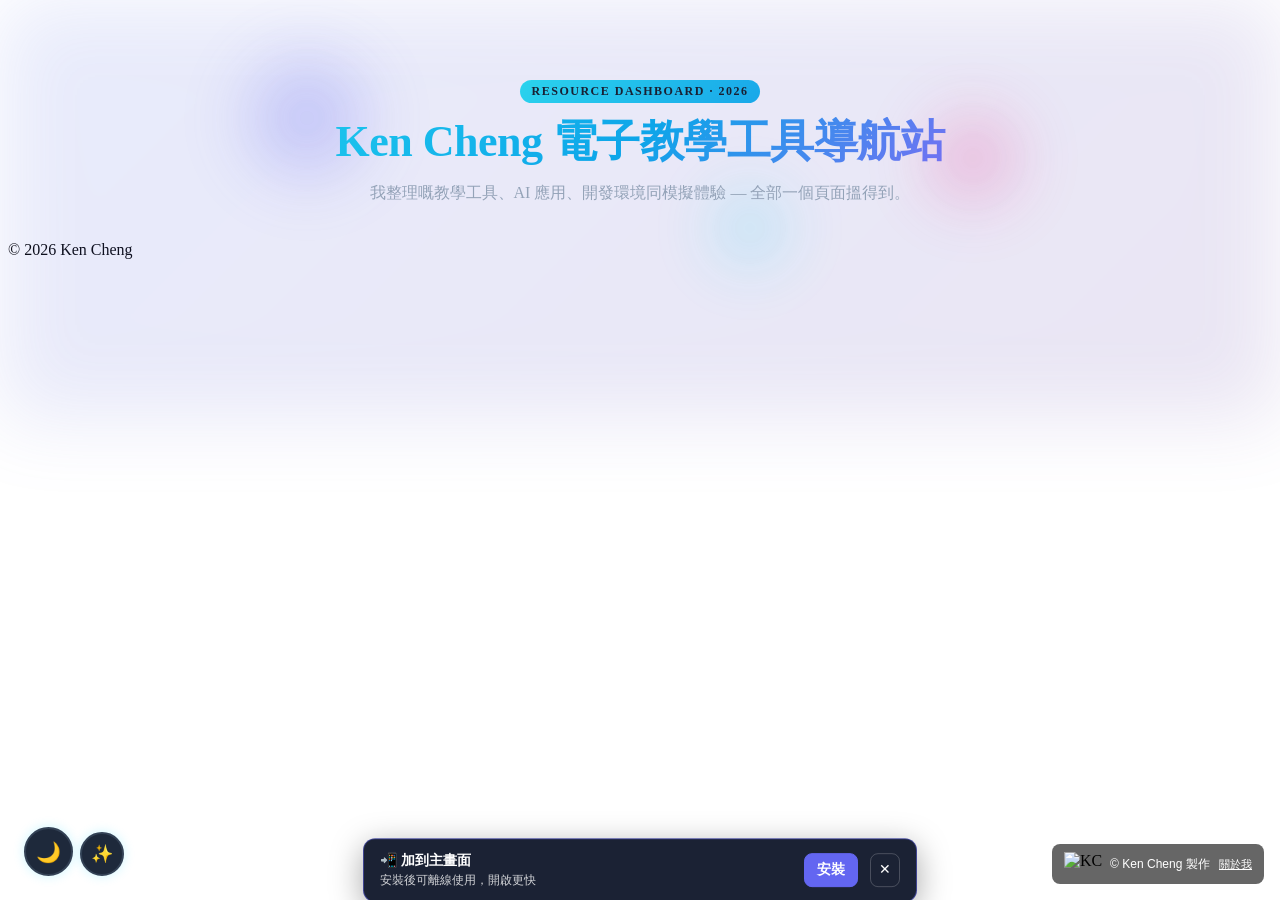
==== commit 75cd451b: "feat: reduce motion toggle — default off, persist to localStorage, respect prefers-reduced-motion" ====
--- a/index.html
+++ b/index.html
@@ -184,6 +184,24 @@
 }
 :focus:not(:focus-visible) { outline: none; }
 
+/* ── Reduced Motion: kill all animations/transitions by default ── */
+@media (prefers-reduced-motion: reduce) {
+  *, *::before, *::after {
+    animation-duration: 0.001ms !important;
+    animation-iteration-count: 1 !important;
+    transition-duration: 0.001ms !important;
+    scroll-behavior: auto !important;
+  }
+}
+
+/* ── JS toggle: .reduce-motion class kills animations for ALL users ── */
+.reduce-motion *, .reduce-motion *::before, .reduce-motion *::after {
+  animation-duration: 0.001ms !important;
+  animation-iteration-count: 1 !important;
+  transition-duration: 0.001ms !important;
+  scroll-behavior: auto !important;
+}
+
 /* Loading Skeleton */
 @keyframes shimmer {
   0% { background-position: -200% 0; }
@@ -1466,6 +1484,11 @@
   <a href="#root" class="skip-link" style="position:absolute;top:-99px;left:16px;z-index:999999;background:#4f46e5;color:white;padding:8px 16px;border-radius:0 0 8px 8px;font-weight:600;transition:top .2s" onfocus="this.style.top='0'" onblur="this.style.top='-99px'">跳至主要內容</a>
 
   <div id="root" role="main" aria-label="主要內容"></div>
+
+  <!-- Reduce Motion Toggle -->
+  <button id="reduce-motion-toggle" onclick="toggleReduceMotion()" title="開關網頁特效" aria-label="開關網頁特效（目前為開）" style="position:fixed;bottom:24px;left:80px;z-index:9999;width:44px;height:44px;border-radius:50%;border:2px solid var(--border-color,#334155);background:var(--bg-card,#1e293b);color:var(--accent,#00D4FF);cursor:pointer;display:flex;align-items:center;justify-content:center;font-size:18px;box-shadow:0 0 12px var(--accent-glow,rgba(0,212,255,0.2));transition:all .3s;" aria-pressed="false">
+    ✨️
+  </button>
 
   <!-- Dark Mode Toggle (P5) -->
   <button id="dark-mode-toggle" onclick="toggleDarkMode()" title="切換深色/淺色主題" aria-label="切換深色/淺色主題（目前為淺色模式）" style="position:fixed;bottom:24px;left:24px;z-index:9999;width:49px;height:49px;border-radius:50%;border:2px solid var(--border-color,#334155);background:var(--bg-card,#1e293b);color:var(--accent,#00D4FF);cursor:pointer;display:flex;align-items:center;justify-content:center;font-size:20px;box-shadow:0 0 12px var(--accent-glow,rgba(0,212,255,0.2));transition:all .3s;" aria-pressed="false">
@@ -1551,6 +1574,48 @@
   }
 }
 
+// Reduce Motion Toggle
+function toggleReduceMotion() {
+  var isReduced = document.documentElement.classList.contains('reduce-motion');
+  var toggle = document.getElementById('reduce-motion-toggle');
+  if (isReduced) {
+    document.documentElement.classList.remove('reduce-motion');
+    try { localStorage.setItem('kc-reduce-motion', 'off'); } catch(e) {}
+    if (toggle) {
+      toggle.textContent = '✨️';
+      toggle.style.opacity = '1';
+      toggle.setAttribute('aria-label', '開關網頁特效（目前為開）');
+      toggle.setAttribute('aria-pressed', 'false');
+    }
+  } else {
+    document.documentElement.classList.add('reduce-motion');
+    try { localStorage.setItem('kc-reduce-motion', 'on'); } catch(e) {}
+    if (toggle) {
+      toggle.textContent = '💤';
+      toggle.style.opacity = '0.5';
+      toggle.setAttribute('aria-label', '開關網頁特效（目前為關）');
+      toggle.setAttribute('aria-pressed', 'true');
+    }
+  }
+}
+
+// Init reduce motion from localStorage (system pref + user override)
+(function initReduceMotion() {
+  var saved = null;
+  try { saved = localStorage.getItem('kc-reduce-motion'); } catch(e) {}
+  var prefersReduced = window.matchMedia('(prefers-reduced-motion: reduce)').matches;
+  if (saved === 'on' || (saved === null && prefersReduced)) {
+    document.documentElement.classList.add('reduce-motion');
+    var toggle = document.getElementById('reduce-motion-toggle');
+    if (toggle) {
+      toggle.textContent = '💤';
+      toggle.style.opacity = '0.5';
+      toggle.setAttribute('aria-label', '開關網頁特效（目前為關）');
+      toggle.setAttribute('aria-pressed', 'true');
+    }
+  }
+})();
+
 // Keyboard Shortcuts (P5): H=help, R=random gundam, ESC=close modals
 // Gundam admin gating (P0 #2): visitors see nothing. Admin uses Ctrl+Shift+G to reveal.
 function isGundamAdmin(){
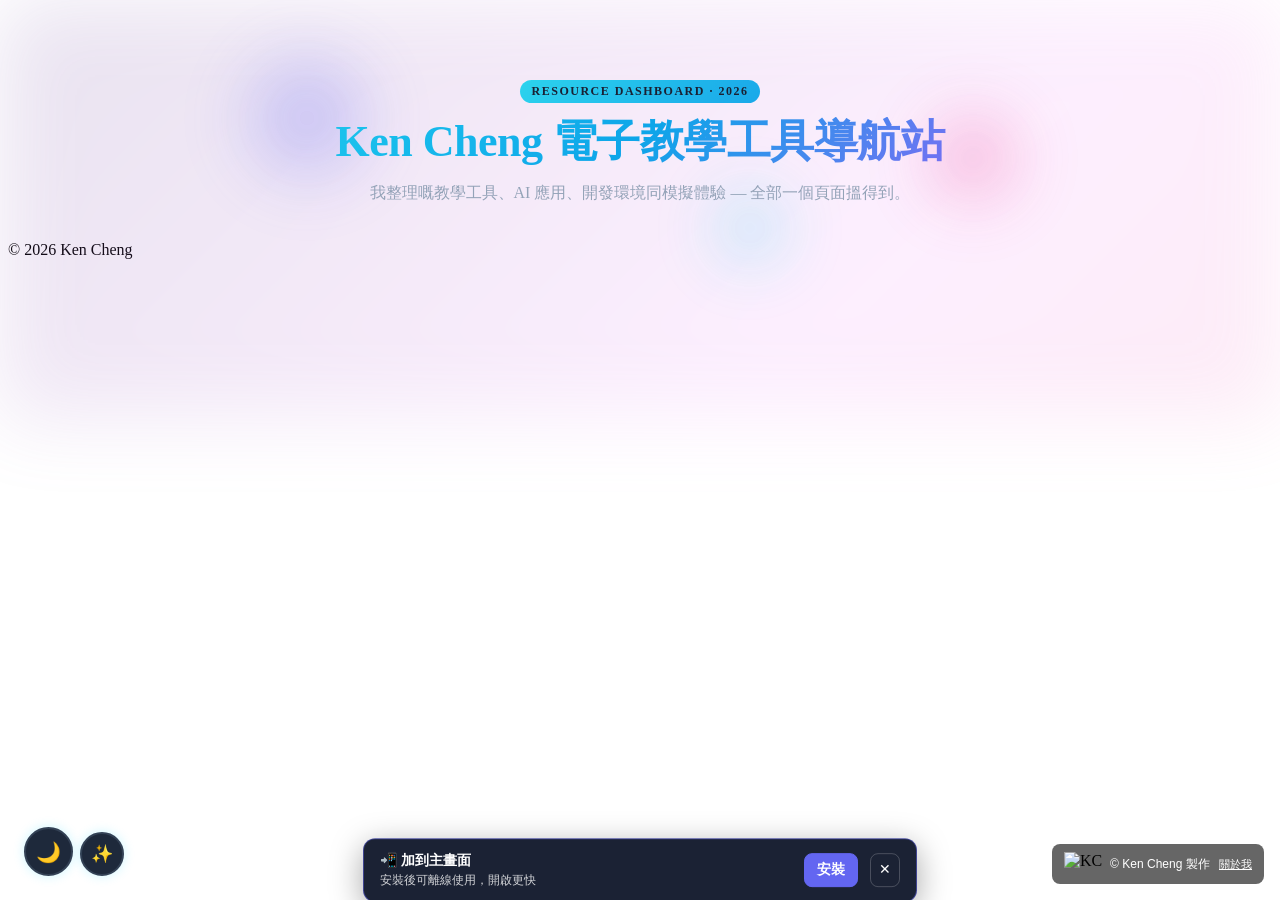
==== commit 3c950313: "perf: quick wins — static hero, 0-duration animations, search debounce, getCategory regex, isURL ref" ====
--- a/index.html
+++ b/index.html
@@ -153,15 +153,10 @@
   z-index: 0;
   pointer-events: none;
   background: linear-gradient(135deg, #667eea 0%, #764ba2 30%, #f093fb 60%, #f5576c 100%);
-  background-size: 400% 400%;
-  animation: heroGradient 12s ease infinite;
+  background-size: 200% 200%;
+  background-position: 60% 30%; /* static mid-position — no animation */
   opacity: 0.15;
   filter: blur(40px);
-}
-@keyframes heroGradient {
-  0% { background-position: 0% 50%; }
-  50% { background-position: 100% 50%; }
-  100% { background-position: 0% 50%; }
 }
 
 /* Custom Scrollbar (gundam theme compatible) */
@@ -187,18 +182,18 @@
 /* ── Reduced Motion: kill all animations/transitions by default ── */
 @media (prefers-reduced-motion: reduce) {
   *, *::before, *::after {
-    animation-duration: 0.001ms !important;
-    animation-iteration-count: 1 !important;
-    transition-duration: 0.001ms !important;
+    animation-duration: 0s !important;
+    animation-iteration-count: 0 !important;
+    transition-duration: 0s !important;
     scroll-behavior: auto !important;
   }
 }
 
 /* ── JS toggle: .reduce-motion class kills animations for ALL users ── */
 .reduce-motion *, .reduce-motion *::before, .reduce-motion *::after {
-  animation-duration: 0.001ms !important;
-  animation-iteration-count: 1 !important;
-  transition-duration: 0.001ms !important;
+  animation-duration: 0s !important;
+  animation-iteration-count: 0 !important;
+  transition-duration: 0s !important;
   scroll-behavior: auto !important;
 }
 
@@ -2199,9 +2194,9 @@
   var STUDENT_URLS = new Set(['math-2d-Shapes/','math-2d-rpg-mon/','math-2digit-minus-animal/','math-2digit-subtract/','Subtraction-within-10/','read-aloud-word/','Chinese-find-word/','4digit-compare/','water-cycle-demo/','sci-waterfour-cycle/','sci-water-mole/','sci-watercycle/','water-cycle-candycrush/','sci-rainbow-water/','air-drawing/','plant-diversity-sen/','math-quiz/']);
   var COLLEAGUE_URLS = new Set(['Collaborative-Learning-Grouping-Tool/','morning-meal-mate.lovable.app/','math-minus--Text-based-Questions-/','friendly-classroom/','friendly-classroom-v2/','starclass-hub/']);
 
-  function isKenURL(h){for(var u of KEN_URLS)if(h.includes(u))return true;return false}
-  function isStudentURL(h){for(var u of STUDENT_URLS)if(h.includes(u))return true;return false}
-  function isColleagueURL(h){for(var u of COLLEAGUE_URLS)if(h.includes(u))return true;return false}
+  function isKenURL(h){return KEN_URLS.some(function(u){return h.includes(u);});}
+  function isStudentURL(h){return STUDENT_URLS.some(function(u){return h.includes(u);});}
+  function isColleagueURL(h){return COLLEAGUE_URLS.some(function(u){return h.includes(u);});}
 
   // Single source of truth for author classification.
   // Priority: student > colleague > ken (ken-only) > other.
@@ -2243,10 +2238,15 @@
     'jigidi':null,'geo-fs':null,'doubao.com':null,'base44.ai':null,
     'flower-garden':'science','math-quiz':'math'
   };
+  // Build once: combined regex for all CAT_TECH_MAP keys → single test per card
+  var _catRe = (function(){
+    var keys=[];
+    for(var k in CAT_TECH_MAP){if(CAT_TECH_MAP[k])keys.push(k.replace(/[.*+?^${}()|[\]\\]/g,'\\$&'));}
+    return new RegExp(keys.join('|'));
+  })();
   function getCategory(href){
-    for(var key in CAT_TECH_MAP){
-      if(CAT_TECH_MAP[key]&&href.indexOf(key)>=0)return CAT_TECH_MAP[key];
-    }
+    var m=href.match(_catRe);
+    if(m)return CAT_TECH_MAP[m[0]];
     return'other';
   }
 
@@ -2679,7 +2679,7 @@
     var idx=buildSearchIndex();
     var activeIdx=-1;
     var currentResults=[];
-
+    function debounce(fn,delay){var t;return function(){var a=arguments,ctx=this;clearTimeout(t);t=setTimeout(function(){fn.apply(ctx,a);},delay);};}
     function normalize(s){return (s||'').toLowerCase().replace(/\s+/g,'');}
     function score(q,item){
       if(!q)return 0;
@@ -2756,7 +2756,7 @@
       window.location.href=r.item.href;
     }
 
-    si.addEventListener('input',function(){render(si.value);});
+    si.addEventListener('input', debounce(function(){render(si.value);}, 150));
     si.addEventListener('focus',function(){if(si.value)render(si.value);});
     si.addEventListener('keydown',function(e){
       if(dropdown.style.display==='none')return;
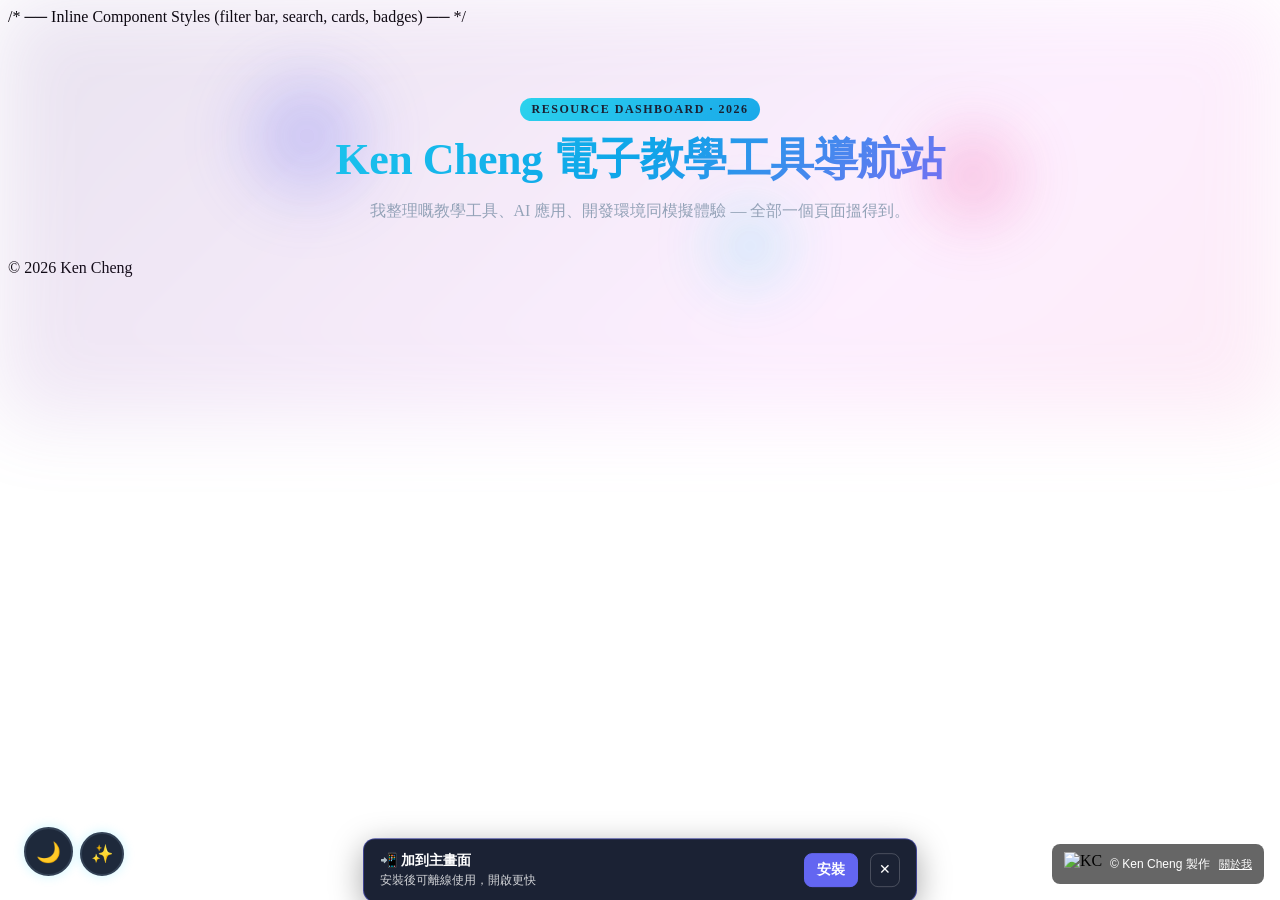
==== commit 3b28cb0c: "refactor(P1): STORAGE centralized, CSS section headers, filterGroup rAF batch writes" ====
--- a/index.html
+++ b/index.html
@@ -88,8 +88,9 @@
 
     <!-- Dark Mode Init - MUST be before body renders to prevent flash -->
     <script>
+    var STORAGE={THEME:'kc-theme',REDUCE_MOTION:'kc-reduce-motion',GUNDAM_ADMIN:'kc-gundam-admin',BOOKMARKS:'kencheng-bookmarks',RECENT:'kencheng-recent',PWA_DISMISS:'kc-pwa-dismiss'};
     (function(){
-      var stored = localStorage.getItem('kc-theme');
+      var stored = localStorage.getItem(STORAGE.THEME);
       var prefersDark = window.matchMedia('(prefers-color-scheme: dark)').matches;
       if (stored === 'dark' || (!stored && prefersDark)) {
         document.documentElement.classList.add('dark');
@@ -218,6 +219,7 @@
 }
 
 /* CSS containment for performance */
+/* ── Core: scrollbar / selection / focus / a11y / reduced-motion / layout ── */
 #root { contain: content layout style paint; }
 main .grid { contain: layout style; }
 
@@ -1286,7 +1288,7 @@
 }
 </style>
 
-
+/* ── Inline Component Styles (filter bar, search, cards, badges) ── */
 <style id="phase23-css">.filter-bar-outer{padding:14px 0 8px}.filter-bar{display:flex;gap:8px;flex-wrap:wrap;align-items:center}.filter-btn{display:inline-flex;align-items:center;gap:5px;padding:10px 18px;border-radius:9999px;font-size:13px;font-weight:600;border:1.5px solid #e2e8f0;background:#fff;color:#64748b;cursor:pointer;transition:all .2s;white-space:nowrap;line-height:1;min-height:44px}.filter-btn:hover{border-color:#6366f1;color:#6366f1}.filter-btn.act{background:#6366f1;border-color:#6366f1;color:#fff;box-shadow:0 2px 10px rgba(99,102,241,.3)}.filter-btn.dark{border-color:#334155;background:#1e293b;color:#94a3b8}.filter-btn.dark:hover{border-color:#22d3ee;color:#22d3ee}.filter-btn.dark.act{background:#22d3ee;border-color:#22d3ee;color:#0f172a;box-shadow:0 2px 10px rgba(34,211,238,.3)}.tda-badge{position:absolute;top:9px;right:9px;font-size:10px;font-weight:700;padding:2px 7px;border-radius:9999px;color:#fff;z-index:20;pointer-events:none;letter-spacing:.3px}.tda-badge.ken{background:linear-gradient(135deg,#6366f1,#8b5cf6)}.tda-badge.colleague{background:linear-gradient(135deg,#10b981,#059669)}.tda-badge.student{background:linear-gradient(135deg,#f59e0b,#d97706)}
 /* Mobile (≤560px): 学生专区 CTA on its own line, full-width, so wrap doesn't squeeze it. */
 @media (max-width: 560px){.filter-bar-outer>div:first-child{flex-direction:column;align-items:stretch !important}.filter-bar-outer>div:first-child>a{align-self:flex-start;padding:6px 12px !important;font-size:12px !important}}
@@ -1297,8 +1299,13 @@
 /* Card micro-interactions (P1 #6) — timing unified via --kc-card-tx */
 :root{--kc-card-tx-dur:.2s;--kc-card-arrow-size:14px;--kc-card-arrow-bg:#6366f1;--kc-card-arrow-c:#fff;--kc-card-ripple-c:rgba(99,102,241,.35)}
 .dark{--kc-card-arrow-bg:#22d3ee;--kc-card-arrow-c:#0f172a;--kc-card-ripple-c:rgba(34,211,238,.35)}
-[data-theme^="gundam-"]{--kc-card-arrow-bg:var(--accent);--kc-card-arrow-c:var(--bg-primary);--kc-card-ripple-c:var(--accent-glow)}
-#root .group.relative{position:relative;transition:transform var(--kc-card-tx-dur),box-shadow var(--kc-card-tx-dur);overflow:hidden}
+[data-theme^="gund-"]{--kc-card-arrow-bg:var(--accent);--kc-card-arrow-c:var(--bg-primary);--kc-card-ripple-c:var(--accent-glow)}
+#root .group.relative{position:relative;overflow:hidden;contain:layout style;transition:transform var(--kc-card-tx-dur),box-shadow var(--kc-card-tx-dur),opacity .25s ease-out}
+/* perf: IntersectionObserver entrance — invisible until visible, then fade+slide in */
+#root .group.relative.card-lazy{opacity:0;transform:translateY(10px)}
+#root .group.relative.card-visible{opacity:1;transform:none}
+/* reduce-motion: show immediately, no entrance animation */
+.reduce-motion #root .group.relative.card-lazy{opacity:1;transform:none}
 #root .group.relative:hover{transform:translateY(-2px);box-shadow:0 8px 24px rgba(0,0,0,.12)}
 #root .group.relative:active{transform:translateY(0) scale(.98)}
 .dark #root .group.relative:hover{box-shadow:0 8px 24px rgba(0,0,0,.4)}
@@ -1550,7 +1557,7 @@
   var toggle = document.getElementById('dark-mode-toggle');
   if (isDark) {
     html.classList.remove('dark');
-    localStorage.setItem('kc-theme', 'light');
+    localStorage.setItem(STORAGE.THEME, 'light');
     if (toggle) {
       toggle.textContent = '🌙';
       toggle.style.color = '#00D4FF';
@@ -1559,7 +1566,7 @@
     }
   } else {
     html.classList.add('dark');
-    localStorage.setItem('kc-theme', 'dark');
+    localStorage.setItem(STORAGE.THEME, 'dark');
     if (toggle) {
       toggle.textContent = '☀️';
       toggle.style.color = '#FFD700';
@@ -1575,7 +1582,7 @@
   var toggle = document.getElementById('reduce-motion-toggle');
   if (isReduced) {
     document.documentElement.classList.remove('reduce-motion');
-    try { localStorage.setItem('kc-reduce-motion', 'off'); } catch(e) {}
+    try { localStorage.setItem(STORAGE.REDUCE_MOTION, 'off'); } catch(e) {}
     if (toggle) {
       toggle.textContent = '✨️';
       toggle.style.opacity = '1';
@@ -1584,7 +1591,7 @@
     }
   } else {
     document.documentElement.classList.add('reduce-motion');
-    try { localStorage.setItem('kc-reduce-motion', 'on'); } catch(e) {}
+    try { localStorage.setItem(STORAGE.REDUCE_MOTION, 'on'); } catch(e) {}
     if (toggle) {
       toggle.textContent = '💤';
       toggle.style.opacity = '0.5';
@@ -1597,7 +1604,7 @@
 // Init reduce motion from localStorage (system pref + user override)
 (function initReduceMotion() {
   var saved = null;
-  try { saved = localStorage.getItem('kc-reduce-motion'); } catch(e) {}
+  try { saved = localStorage.getItem(STORAGE.REDUCE_MOTION); } catch(e) {}
   var prefersReduced = window.matchMedia('(prefers-reduced-motion: reduce)').matches;
   if (saved === 'on' || (saved === null && prefersReduced)) {
     document.documentElement.classList.add('reduce-motion');
@@ -1614,10 +1621,10 @@
 // Keyboard Shortcuts (P5): H=help, R=random gundam, ESC=close modals
 // Gundam admin gating (P0 #2): visitors see nothing. Admin uses Ctrl+Shift+G to reveal.
 function isGundamAdmin(){
-  try { return localStorage.getItem('kc-gundam-admin') === '1'; } catch(e) { return false; }
+  try { return localStorage.getItem(STORAGE.GUNDAM_ADMIN) === '1'; } catch(e) { return false; }
 }
 function setGundamAdmin(on){
-  try { localStorage.setItem('kc-gundam-admin', on ? '1' : '0'); } catch(e) {}
+  try { localStorage.setItem(STORAGE.GUNDAM_ADMIN, on ? '1' : '0'); } catch(e) {}
   applyGundamAdmin();
 }
 function applyGundamAdmin(){
@@ -1945,112 +1952,8 @@
                     });
             });
         }
-    </script>
-
-    <script>
-    (function() {
-      // Local HTML/attr escapers for inline-rendered strings (search/reco modules
-      // share window-scoped versions but this IIFE runs before those load).
-      function _escH(s){return String(s==null?'':s).replace(/[&<>"']/g,function(c){return {'&':'&amp;','<':'&lt;','>':'&gt;','"':'&quot;',"'":'&#39;'}[c];});}
-      function _escA(s){return _escH(s);}
-      // P1 #8 — Recommendation engine. Reads localStorage for bookmarks/recent
-      // and returns up to 5 cards. Falls back to a hardcoded catalog of 5
-      // popular teaching tools whenever bookmarks+recent is empty (or the
-      // union is shorter than 5), so the section is never blank.
-      var CATALOG = [
-        {url:'TDA-Prompt-Builder/',   name:'TDA 提示詞生成器', desc:'AI 教學助手 — 一鍵生成差異化教材提示詞', icon:'Bot'},
-        {url:'qr-code-generator/',    name:'QR Code 生成器',   desc:'為教材、影片、網站快速生成 QR Code',   icon:'Wrench'},
-        {url:'cf-video/',             name:'CF Video 工具',    desc:'課堂錄影與剪輯工具',                    icon:'Video'},
-        {url:'multiplication-town/',  name:'乘法小鎮',         desc:'互動乘法遊戲，提升學生計算動機',         icon:'Calculator'},
-        {url:'friendly-classroom-v2/',name:'友善課室 v2',      desc:'課堂管理與獎勵系統',                     icon:'Star'}
-      ];
-      function kcArr(k){try{var v=JSON.parse(localStorage.getItem(k)||'[]');return Array.isArray(v)?v:[];}catch(e){return[];}}
-      function lookupTool(href){
-        var h=String(href||'');
-        for(var i=0;i<CATALOG.length;i++) if(h.indexOf(CATALOG[i].url)>=0) return CATALOG[i];
-        var slug=h.replace(/^.*\//,'').replace(/[?#].*$/,'').replace(/[-_]+/g,' ').trim();
-        return {url:h, name:slug||h, desc:'最近瀏覽的工具', icon:'Folder'};
-      }
-      window.__recommendTools = function(){
-        var bk=kcArr('kencheng-bookmarks');
-        var ru=kcArr('kencheng-recent');
-        var seen={}, out=[];
-        function push(t){if(!t||seen[t.url])return;seen[t.url]=1;out.push(t);}
-        bk.slice(0,5).forEach(function(b){push(lookupTool(b.href));});
-        ru.slice(0,5).forEach(function(r){push(lookupTool(r.href));});
-        if(out.length<5) CATALOG.forEach(push);
-        return out.slice(0,5);
-      };
-
-      function initRecommendations() {
-        if (!window.__recommendTools) return;
-        // Empty-state fallback lives inside __recommendTools (the static
-        // CATALOG), so this section is always populated (spec §4).
-        var recs = window.__recommendTools();
-        if (!recs || recs.length === 0) return;
-
-        // Find the weekly picks section h2
-        var h2s = document.querySelectorAll('h2');
-        var weeklyH2 = null;
-        for (var i = 0; i < h2s.length; i++) {
-          if (h2s[i].textContent.trim() === '每週精選') {
-            weeklyH2 = h2s[i];
-            break;
-          }
-        }
-        if (!weeklyH2) return;
-
-        // Find the parent section
-        var section = weeklyH2.closest('section');
-        if (!section) return;
-
-        // Find the tool cards container (the grid div inside section)
-        var grid = section.querySelector('.grid');
-        if (!grid) return;
-
-        // Build recommendation cards - matching the existing card structure
-        var icons = {Wrench: 'Wrench', Bot: 'Bot', Calculator: 'Calculator', Video: 'Video', Atom: 'Atom', Star: 'Star', Folder: 'Folder'};
-        var html = '';
-        for (var j = 0; j < recs.length && j < 5; j++) {
-          var tool = recs[j];
-          var iconName = icons[tool.icon] || 'Star';
-          var starBadge = '<div class="absolute -top-1 -left-1 px-2 py-0.5 text-xs font-bold rounded-full bg-purple-600 text-white">★</div>';
-          // Use data-href + delegated listener to avoid escaping tool.url into inline onclick
-          // (URLs containing quotes would break the previous splice).
-          var card = '<div class="relative">' + starBadge +
-            '<div class="reco-card p-4 rounded-xl border border-gray-200 dark:border-cyan-500/30 bg-white dark:bg-slate-900/50 shadow-sm hover:shadow-md transition-shadow cursor-pointer" data-href="' + _escA(tool.url) + '">' +
-            '<h3 class="font-bold text-gray-800 dark:text-cyan-50 text-sm mb-1">' + _escH(tool.name) + '</h3>' +
-            '<p class="text-xs text-gray-500 dark:text-slate-400 line-clamp-2">' + _escH(tool.desc) + '</p>' +
-            '</div></div>';
-          html += card;
-        }
-
-        if (html) {
-          grid.innerHTML = html;
-          // Delegated click handler — survives React re-renders and avoids
-          // splicing tool.url into an inline onclick="..." attribute (which
-          // breaks for URLs containing quotes).
-          grid.addEventListener('click', function (e) {
-            var card = e.target.closest('.reco-card');
-            if (!card || !grid.contains(card)) return;
-            var href = card.getAttribute('data-href');
-            if (href) window.open(href, '_blank');
-          });
-          // Update section heading
-          var newH2 = weeklyH2.cloneNode(true);
-          newH2.innerHTML = '⭐ 為你推薦';
-          weeklyH2.parentNode.replaceChild(newH2, weeklyH2);
-        }
-      }
-
-      if (document.readyState === 'loading') {
-        document.addEventListener('DOMContentLoaded', initRecommendations);
-      } else {
-        // Small delay to ensure React has rendered
-        setTimeout(initRecommendations, 500);
-      }
-    })();
-    </script>
+     </script>
+
 
 <!-- HUD Corner Assets — Fixed position corners -->
   <div id="hud-corner-tl" class="hud-corner" style="position:fixed;top:0;left:0;width:80px;height:80px;z-index:8888;pointer-events:none;opacity:0;"></div>
@@ -2182,23 +2085,78 @@
 <div id="watermark" style="position:fixed;bottom:16px;right:16px;display:flex;align-items:center;gap:8px;padding:8px 12px;background:rgba(0,0,0,0.6);border-radius:8px;z-index:9999;pointer-events:none"><img src="/KenCheng-homepage/assets/images/avatar.png" alt="KC" loading="lazy" style="height:24px;width:auto;"><span style="color:#fff;font-size:12px;font-family:sans-serif;">© Ken Cheng 製作 <button onclick="openAboutModal()" style="pointer-events:auto;background:none;border:none;color:#fff;text-decoration:underline;cursor:pointer;font-size:11px;padding:0;margin-left:6px">關於我</button></span></div>
 
 <script id="phase23-js">
+var STORAGE={
+  THEME:'kc-theme',REDUCE_MOTION:'kc-reduce-motion',GUNDAM_ADMIN:'kc-gundam-admin',
+  BOOKMARKS:'kencheng-bookmarks',RECENT:'kencheng-recent',PWA_DISMISS:'kc-pwa-dismiss'
+};
 (function(){
-  // P1 #7/#8 — localStorage write helpers for bookmarks + recent visits.
   function kcRead(k){try{var v=JSON.parse(localStorage.getItem(k)||'[]');return Array.isArray(v)?v:[];}catch(e){return[];}}
   function kcWrite(k,a){try{localStorage.setItem(k,JSON.stringify(a));}catch(e){}}
-  function isBookmarked(h){return kcRead('kencheng-bookmarks').some(function(x){return x&&x.href===h;});}
-  function toggleBookmark(h,t){var a=kcRead('kencheng-bookmarks'),i=a.findIndex(function(x){return x&&x.href===h;});if(i>=0)a.splice(i,1);else a.unshift({href:h,title:t||h,ts:Date.now()});if(a.length>50)a=a.slice(0,50);kcWrite('kencheng-bookmarks',a);return i<0;}
-  function addToRecent(h,t){if(!h)return;var a=kcRead('kencheng-recent').filter(function(x){return x&&x.href!==h;});a.unshift({href:h,title:t||h,ts:Date.now()});if(a.length>20)a=a.slice(0,20);kcWrite('kencheng-recent',a);}
+  function isBookmarked(h){return kcRead(STORAGE.BOOKMARKS).some(function(x){return x&&x.href===h;});}
+  function toggleBookmark(h,t){var a=kcRead(STORAGE.BOOKMARKS),i=a.findIndex(function(x){return x&&x.href===h;});if(i>=0)a.splice(i,1);else a.unshift({href:h,title:t||h,ts:Date.now()});if(a.length>50)a=a.slice(0,50);kcWrite(STORAGE.BOOKMARKS,a);return i<0;}
+  function addToRecent(h,t){if(!h)return;var a=kcRead(STORAGE.RECENT).filter(function(x){return x&&x.href!==h;});a.unshift({href:h,title:t||h,ts:Date.now()});if(a.length>20)a=a.slice(0,20);kcWrite(STORAGE.RECENT,a);}
   window.isBookmarked=isBookmarked;window.toggleBookmark=toggleBookmark;window.addToRecent=addToRecent;
-var KEN_URLS = new Set(['TDA-Prompt-Builder/','qr-code-generator/','cf-video/','computer-logo-prompt--builder/','Student-mission-app/','multiplication-town/','air-drawing/','starclass-hub/','friendly-classroom/','friendly-classroom-v2/','Collaborative-Learning-Grouping-Tool/','morning-meal-mate.lovable.app/','math-minus--Text-based-Questions-/','math-2d-Shapes/','math-2d-rpg-mon/','math-2digit-minus-animal/','math-2digit-subtract/','Subtraction-within-10/','read-aloud-word/','Chinese-find-word/','4digit-compare/','water-cycle-demo/','sci-waterfour-cycle/','sci-water-mole/','sci-watercycle/','water-cycle-candycrush/','sci-rainbow-water/','gundam-chatbot/','yt-dlp-gundam/','flower-parts-sen/','cai-lun-paper/','sen-math-multiplication/','sen-yue-read-score/','plant-diversity-sen/','math-quiz/']);
+  // ── Recommendation engine ─────────────────────────────────────────────────────────
+  var CATALOG=[
+    {url:'TDA-Prompt-Builder/',   name:'TDA 提示詞生成器', desc:'AI 教學助手 — 一鍵生成差異化教材提示詞', icon:'Bot'},
+    {url:'qr-code-generator/',    name:'QR Code 生成器',   desc:'為教材、影片、網站快速生成 QR Code',   icon:'Wrench'},
+    {url:'cf-video/',             name:'CF Video 工具',    desc:'課堂錄影與剪輯工具',                    icon:'Video'},
+    {url:'multiplication-town/',  name:'乘法小鎮',         desc:'互動乘法遊戲，提升學生計算動機',         icon:'Calculator'},
+    {url:'friendly-classroom-v2/',name:'友善課室 v2',      desc:'課堂管理與獎勵系統',                     icon:'Star'}
+  ];
+  function _lookupTool(href){
+    var h=String(href||'');
+    for(var i=0;i<CATALOG.length;i++)if(h.indexOf(CATALOG[i].url)>=0)return CATALOG[i];
+    var slug=h.replace(/^.*\//,'').replace(/[?#].*$/,'').replace(/[-_]+/g,' ').trim();
+    return{url:h,name:slug||h,desc:'最近瀏覽的工具',icon:'Folder'};
+  }
+  window.__recommendTools=function(){
+    var bk=kcRead(STORAGE.BOOKMARKS),ru=kcRead(STORAGE.RECENT);
+    var seen={},out=[];
+    function push(t){if(!t||seen[t.url])return;seen[t.url]=1;out.push(t);}
+    bk.slice(0,5).forEach(function(b){push(_lookupTool(b.href));});
+    ru.slice(0,5).forEach(function(r){push(_lookupTool(r.href));});
+    if(out.length<5)CATALOG.forEach(push);
+    return out.slice(0,5);
+  };
+  function initRecommendations(){
+    var recs=window.__recommendTools();
+    if(!recs||recs.length===0)return;
+    var h2s=document.querySelectorAll('h2'),weeklyH2=null;
+    for(var i=0;i<h2s.length;i++){if(h2s[i].textContent.trim()==='每週精選'){weeklyH2=h2s[i];break;}}
+    if(!weeklyH2)return;
+    var section=weeklyH2.closest('section');if(!section)return;
+    var grid=section.querySelector('.grid');if(!grid)return;
+    var html='';
+    for(var j=0;j<recs.length&&j<5;j++){
+      var tool=recs[j];
+      var card='<div class="relative"><div class="absolute -top-1 -left-1 px-2 py-0.5 text-xs font-bold rounded-full bg-purple-600 text-white">★</div>'+
+        '<div class="reco-card p-4 rounded-xl border border-gray-200 dark:border-cyan-500/30 bg-white dark:bg-slate-900/50 shadow-sm hover:shadow-md transition-shadow cursor-pointer" data-href="'+escapeHtml(tool.url)+'">'+
+        '<h3 class="font-bold text-gray-800 dark:text-cyan-50 text-sm mb-1">'+escapeHtml(tool.name)+'</h3>'+
+        '<p class="text-xs text-gray-500 dark:text-slate-400 line-clamp-2">'+escapeHtml(tool.desc)+'</p></div></div>';
+      html+=card;
+    }
+    if(html){
+      grid.innerHTML=html;
+      grid.addEventListener('click',function(e){
+        var card=e.target.closest('.reco-card');
+        if(!card||!grid.contains(card))return;
+        var href=card.getAttribute('data-href');
+        if(href)window.open(href,'_blank');
+      });
+      var newH2=weeklyH2.cloneNode(true);
+      newH2.innerHTML='⭐ 為你推薦';
+      weeklyH2.parentNode.replaceChild(newH2,weeklyH2);
+    }
+  }
+  // ── Author URL Sets ────────────────────────────────────────────────────────────
+  var KEN_URLS = new Set(['TDA-Prompt-Builder/','qr-code-generator/','cf-video/','computer-logo-prompt--builder/','Student-mission-app/','multiplication-town/','air-drawing/','starclass-hub/','friendly-classroom/','friendly-classroom-v2/','Collaborative-Learning-Grouping-Tool/','morning-meal-mate.lovable.app/','math-minus--Text-based-Questions-/','math-2d-Shapes/','math-2d-rpg-mon/','math-2digit-minus-animal/','math-2digit-subtract/','Subtraction-within-10/','read-aloud-word/','Chinese-find-word/','4digit-compare/','water-cycle-demo/','sci-waterfour-cycle/','sci-water-mole/','sci-watercycle/','water-cycle-candycrush/','sci-rainbow-water/','gundam-chatbot/','yt-dlp-gundam/','flower-parts-sen/','cai-lun-paper/','sen-math-multiplication/','sen-yue-read-score/','plant-diversity-sen/','math-quiz/']);
   var STUDENT_URLS = new Set(['math-2d-Shapes/','math-2d-rpg-mon/','math-2digit-minus-animal/','math-2digit-subtract/','Subtraction-within-10/','read-aloud-word/','Chinese-find-word/','4digit-compare/','water-cycle-demo/','sci-waterfour-cycle/','sci-water-mole/','sci-watercycle/','water-cycle-candycrush/','sci-rainbow-water/','air-drawing/','plant-diversity-sen/','math-quiz/']);
   var COLLEAGUE_URLS = new Set(['Collaborative-Learning-Grouping-Tool/','morning-meal-mate.lovable.app/','math-minus--Text-based-Questions-/','friendly-classroom/','friendly-classroom-v2/','starclass-hub/']);
-
   function isKenURL(h){return KEN_URLS.some(function(u){return h.includes(u);});}
   function isStudentURL(h){return STUDENT_URLS.some(function(u){return h.includes(u);});}
   function isColleagueURL(h){return COLLEAGUE_URLS.some(function(u){return h.includes(u);});}
-
-  // Single source of truth for author classification.
+  // ── Single source of truth for author classification ───────────────────────────
   // Priority: student > colleague > ken (ken-only) > other.
   // 'ken' here means "pure Ken, not also student/colleague" — matches filterGroup behavior.
   function getAuthorType(href){
@@ -2208,40 +2166,72 @@
     return'other';
   }
 
-  // Single source of truth for category (used by the second filter row).
-  // Returns 'math' | 'science' | 'lang' | 'other' based on the existing TECH_MAP keys.
-  var CAT_TECH_MAP={
-    // Math
-    'TDA-Prompt-Builder':null,'qr-code-generator':'qr','cf-video':null,'computer-logo-prompt--builder':null,
-    'Student-mission-app':null,'multiplication-town':'math','sen-math-multiplication':'math','air-drawing':'other','starclass-hub':null,'friendly-classroom':null,
-    'Collaborative-Learning-Grouping-Tool':null,'morning-meal-mate':null,'math-minus--Text-based-Questions-':'math',
-    'math-2d-Shapes':'math','math-2d-rpg-mon':'math','math-2digit-minus-animal':'math','math-2digit-subtract':'math',
-    'Subtraction-within-10':'math','read-aloud-word':'lang','Chinese-find-word':'lang','sen-yue-read-score':'lang','4digit-compare':'math',
-    'water-cycle-demo':'science','sci-waterfour-cycle':'science','sci-water-mole':'science','sci-watercycle':'science',
-    'water-cycle-candycrush':'science','sci-rainbow-water':'science','flower-parts-sen':'science','plant-diversity-sen':'science',
+  // ── Single source of truth: TOOL_META {slug → {cat, tech}} ──────────────────────────
+  // cat: 'math'|'science'|'lang'|null   tech: 'Math'|'Science'|null
+  // Derived: CAT_TECH_MAP (cat), TECH_MAP (tech), _catRe, _tagRe — generated once
+  var TOOL_META={
+    // Ken's own TDA
+    'TDA-Prompt-Builder':{cat:null,tech:'Vibe Coding'},'qr-code-generator':{cat:'qr',tech:'QR Code'},'cf-video':{cat:null,tech:'Video'},
+    'computer-logo-prompt--builder':{cat:null,tech:'AI Design'},'Student-mission-app':{cat:null,tech:'Mission'},'multiplication-town':{cat:'math',tech:'Math'},
+    'sen-math-multiplication':{cat:'math',tech:'Math'},'air-drawing':{cat:'other',tech:'AR'},'starclass-hub':{cat:null,tech:'AI'},
+    'friendly-classroom':{cat:null,tech:'AI'},'friendly-classroom-v2':{cat:null,tech:'AI'},
+    'Collaborative-Learning-Grouping-Tool':{cat:null,tech:'Grouping'},'morning-meal-mate':{cat:null,tech:'Meal'},
+    'math-minus--Text-based-Questions-':{cat:'math',tech:'Math'},'math-2d-Shapes':{cat:'math',tech:'Math'},
+    'math-2d-rpg-mon':{cat:'math',tech:'Math RPG'},'math-2digit-minus-animal':{cat:'math',tech:'Math'},
+    'math-2digit-subtract':{cat:'math',tech:'Math'},'Subtraction-within-10':{cat:'math',tech:'Math'},
+    'read-aloud-word':{cat:'lang',tech:'Reading'},'Chinese-find-word':{cat:'lang',tech:'Chinese'},
+    'sen-yue-read-score':{cat:'lang',tech:'Chinese'},'4digit-compare':{cat:'math',tech:'Math'},
+    'water-cycle-demo':{cat:'science',tech:'Science'},'sci-waterfour-cycle':{cat:'science',tech:'Science'},
+    'sci-water-mole':{cat:'science',tech:'Science'},'sci-watercycle':{cat:'science',tech:'Science'},
+    'water-cycle-candycrush':{cat:'science',tech:'Science'},'sci-rainbow-water':{cat:'science',tech:'Science'},
+    'flower-parts-sen':{cat:'science',tech:'Science'},'plant-diversity-sen':{cat:'science',tech:'Science'},
     // Ken's projects
-    'gundam-chatbot':null,'yt-dlp-gundam':null,'cai-lun-paper':'lang',
-    // Ken's chengky-bot pages
-    'math-quest':'math','typing-kingdom':null,'typing-practice':null,'qrcode-gen':'qr',
-    'plane-shapes':'math','equation-balance':'math','decimal-add':'math','subtraction-2digit':'math',
-    'subtract-animal':'math','subtraction-bar':'math','number-breakdown':'math','school-elf':'math',
-    'knowledge-dungeon':'math','2d-shapes':'math',
-    'magnet-game':'science','dissolution':'science','buoyancy-sim':'science','buoyancy-poe':'science',
-    'traffic-light':'science','water-adventure':'science','water-four-states':'science',
-    'water-cycle-match':'science','water-cycle-interactive':'science','evaporation':'science',
-    'dissolve-whack':'science','rainbow-water':'science',
-    'idiom-detective':'lang','student-mission':null,
-    // External
-    'kahoot':null,'times-tables':'math','school-elf.lovable.app':'math','kiddoworksheets':'math',
-    'kids.nationalgeographic':'science','phet.colorado.edu':'science','explore.org':'science','animagraffs':'science',
-    'getepic.com':'lang','classroom-mood-thermometer':null,'air-drawing.vercel.app':null,'thetoymaker':null,
-    'jigidi':null,'geo-fs':null,'doubao.com':null,'base44.ai':null,
-    'flower-garden':'science','math-quiz':'math'
+    'gundam-chatbot':{cat:null,tech:'AI Chat'},'yt-dlp-gundam':{cat:null,tech:'Video'},'cai-lun-paper':{cat:'lang',tech:'History'},
+    // Ken's chengky-bot pages (math)
+    'math-quest':{cat:'math',tech:'Math'},'typing-kingdom':{cat:null,tech:'Typing'},'typing-practice':{cat:null,tech:'Typing'},
+    'qrcode-gen':{cat:'qr',tech:'QR Code'},'plane-shapes':{cat:'math',tech:'Math'},'equation-balance':{cat:'math',tech:'Math'},
+    'decimal-add':{cat:'math',tech:'Math'},'subtraction-2digit':{cat:'math',tech:'Math'},'subtract-animal':{cat:'math',tech:'Math'},
+    'subtraction-bar':{cat:'math',tech:'Math'},'number-breakdown':{cat:'math',tech:'Math'},'school-elf':{cat:'math',tech:'Math'},
+    'knowledge-dungeon':{cat:'math',tech:'Math'},'2d-shapes':{cat:'math',tech:'Math'},
+    // Ken's chengky-bot pages (science)
+    'magnet-game':{cat:'science',tech:'Science'},'dissolution':{cat:'science',tech:'Science'},'buoyancy-sim':{cat:'science',tech:'Science'},
+    'buoyancy-poe':{cat:'science',tech:'Science'},'traffic-light':{cat:'science',tech:'Science'},'water-adventure':{cat:'science',tech:'Science'},
+    'water-four-states':{cat:'science',tech:'Science'},'water-cycle-match':{cat:'science',tech:'Science'},
+    'water-cycle-interactive':{cat:'science',tech:'Science'},'evaporation':{cat:'science',tech:'Science'},
+    'dissolve-whack':{cat:'science',tech:'Science'},'rainbow-water':{cat:'science',tech:'Science'},
+    // Ken's chengky-bot pages (language + misc)
+    'idiom-detective':{cat:'lang',tech:'Chinese'},'student-mission':{cat:null,tech:'Mission'},
+    // External: math
+    'kahoot':{cat:null,tech:'Game'},'times-tables':{cat:'math',tech:'Math'},'school-elf.lovable.app':{cat:'math',tech:'Math'},
+    'kiddoworksheets':{cat:'math',tech:'Math'},
+    // External: science
+    'kids.nationalgeographic':{cat:'science',tech:'Science'},'phet.colorado.edu':{cat:'science',tech:'Science'},
+    'explore.org':{cat:'science',tech:'Science'},'animagraffs':{cat:'science',tech:'Science'},
+    // External: language/reading
+    'getepic.com':{cat:'lang',tech:'Reading'},
+    // External: classroom/tools
+    'classroom-mood-thermometer':{cat:null,tech:'Classroom'},'air-drawing.vercel.app':{cat:'other',tech:'AR'},
+    'thetoymaker':{cat:null,tech:'Art'},
+    // External: game
+    'jigidi':{cat:null,tech:'Game'},'geo-fs':{cat:null,tech:'Game'},
+    // External: AI/utilities
+    'doubao.com':{cat:null,tech:'AI'},'base44.ai':{cat:null,tech:'AI'},
+    // flower-garden
+    'flower-garden':{cat:'science',tech:'Science'},'math-quiz':{cat:'math',tech:'Math'}
   };
-  // Build once: combined regex for all CAT_TECH_MAP keys → single test per card
-  var _catRe = (function(){
-    var keys=[];
-    for(var k in CAT_TECH_MAP){if(CAT_TECH_MAP[k])keys.push(k.replace(/[.*+?^${}()|[\]\\]/g,'\\$&'));}
+  // Derived: cat-only map (for getCategory)
+  var CAT_TECH_MAP={};Object.keys(TOOL_META).forEach(function(k){CAT_TECH_MAP[k]=TOOL_META[k].cat;});
+  // Derived: tech-only map (for injectTechTags)
+  var TECH_MAP={};Object.keys(TOOL_META).forEach(function(k){TECH_MAP[k]=TOOL_META[k].tech;});
+  // Derived: combined regexes
+  var _catRe=(function(){
+    var keys=Object.keys(CAT_TECH_MAP).filter(function(k){return CAT_TECH_MAP[k];})
+      .map(function(k){return k.replace(/[.*+?^${}()|[\]\\]/g,'\\$&');});
+    return new RegExp(keys.join('|'));
+  })();
+  var _tagRe=(function(){
+    var keys=Object.keys(TECH_MAP).sort(function(a,b){return b.length-a.length;})
+      .map(function(k){return k.replace(/[.*+?^${}()|[\]\\]/g,'\\$&');});
     return new RegExp(keys.join('|'));
   })();
   function getCategory(href){
@@ -2382,6 +2372,32 @@
     if(ctx)ctx.textContent='顯示全部 '+totalCards+' 個工具';
   }
 
+  // perf: build card metadata index once (O(n) regex + DOM reads → 1 pass, reused forever)
+  function buildCardIndex(){
+    var cards=document.querySelectorAll('#root .group.relative');
+    window.__cardIndex=new Map();
+    cards.forEach(function(card){
+      var a=card.querySelector('a[href]');
+      var href=a?a.getAttribute('href'):'';
+      window.__cardIndex.set(card,{href:href,author:getAuthorType(href),cat:getCategory(href)});
+    });
+  }
+
+  // perf: single IntersectionObserver handles all 108 cards — entrance fade-in, no paint until visible
+  function initCardObserver(){
+    var cards=document.querySelectorAll('#root .group.relative');
+    if(!('IntersectionObserver' in window)){cards.forEach(function(c){c.style.opacity='1';});return;}
+    var observer=new IntersectionObserver(function(entries){
+      entries.forEach(function(entry){
+        if(entry.isIntersecting){
+          entry.target.classList.add('card-visible');
+          observer.unobserve(entry.target);
+        }
+      });
+    },{rootMargin:'100px 0px',threshold:0});
+    cards.forEach(function(card){card.classList.add('card-lazy');observer.observe(card);});
+  }
+
   function filterGroup(e){
     var g=e.currentTarget.dataset.group;
     var kind=e.currentTarget.dataset.kind;
@@ -2395,31 +2411,33 @@
     var authorG=authorBtn?authorBtn.dataset.group:'all';
     var catG=catBtn?catBtn.dataset.group:'all';
 
-    var cards=document.querySelectorAll('#root .group.relative');
+    // perf: read from pre-built index map — O(1) per card, no DOM queries or regex
     var vis={ken:0,colleague:0,student:0,other:0};
     var catVis={math:0,science:0,lang:0,other:0};
     var totalShown=0;
-    cards.forEach(function(card){
-      var a=card.querySelector('a[href]');
-      var href=a?a.getAttribute('href'):'';
-      var t=getAuthorType(href);
-      var c=getCategory(href);
-      var authorMatch=authorG==='all'||authorG===t;
-      var catMatch=catG==='all'||catG===c;
+    var idx=window.__cardIndex;
+    document.querySelectorAll('#root .group.relative').forEach(function(card){
+      var meta=idx&&idx.get(card);
+      if(!meta){card.style.display='';return;}
+      var authorMatch=authorG==='all'||authorG===meta.author;
+      var catMatch=catG==='all'||catG===meta.cat;
       var show=authorMatch&&catMatch;
       card.style.display=show?'':'none';
       if(show){
-        vis[t]=(vis[t]||0)+1;
-        catVis[c]=(catVis[c]||0)+1;
+        vis[meta.author]=(vis[meta.author]||0)+1;
+        catVis[meta.cat]=(catVis[meta.cat]||0)+1;
         totalShown++;
       }
     });
     var spans={ken:document.querySelector('#fb-ken .fc'),colleague:document.querySelector('#fb-colleague .fc'),student:document.querySelector('#fb-student .fc')};
-    Object.keys(spans).forEach(function(k){if(spans[k])spans[k].textContent='('+vis[k]+')';});
     var cspans={math:document.querySelector('#fc-math .cc'),science:document.querySelector('#fc-science .cc'),lang:document.querySelector('#fc-lang .cc'),other:document.querySelector('#fc-other .cc')};
-    Object.keys(cspans).forEach(function(k){if(cspans[k])cspans[k].textContent='('+catVis[k]+')';});
     var allSpan=document.querySelector('#fb-all .fc');
-    if(allSpan)allSpan.textContent='('+totalShown+')';
+    // perf: batch all textContent writes into a single rAF to avoid 8 separate reflows
+    requestAnimationFrame(function(){
+      Object.keys(spans).forEach(function(k){if(spans[k])spans[k].textContent='('+(vis[k]||0)+')';});
+      Object.keys(cspans).forEach(function(k){if(cspans[k])cspans[k].textContent='('+(catVis[k]||0)+')';});
+      if(allSpan)allSpan.textContent='('+totalShown+')';
+    });
 
     // Context line — what filter combo is active
     var ctx=document.getElementById('filter-context');
@@ -2474,9 +2492,13 @@
       console.log('[KC-DEBUG] filter-bar-author in DOM:', !!document.getElementById('filter-bar-author'));
     }
     injectBadges();
+    buildCardIndex();       // perf: build metadata index once, reuse in filterGroup + injectTechTags
+    injectTechTags();        // now reads from __cardIndex instead of DOM+regex per card
     applyTheme();
     initSearchInstant();
     initCardRipple();
+    initCardObserver();      // perf: IntersectionObserver entrance fade-in — no paint until visible
+    initRecommendations();   // refactor: moved from separate IIFE → single waitForReact chain
 
     // Observe theme changes
     var obs=new MutationObserver(function(){
@@ -2505,57 +2527,20 @@
   }
 
   // Phase 3+4: Tech stack tags + hot/pin tracking
+  // TECH_MAP and _tagRe are now derived from TOOL_META (defined above)
   function injectTechTags(){
     var cards=document.querySelectorAll('#root .group.relative');
-    var TECH_MAP={
-      // Ken's own TDA (Vite-built, internal)
-      'TDA-Prompt-Builder':'Vibe Coding','qr-code-generator':'QR Code','cf-video':'Video','computer-logo-prompt--builder':'AI Design',
-      'Student-mission-app':'Mission','multiplication-town':'Math','sen-math-multiplication':'Math','air-drawing':'AR','starclass-hub':'AI','friendly-classroom':'AI',
-      'Collaborative-Learning-Grouping-Tool':'Grouping','morning-meal-mate':'Meal','math-minus--Text-based-Questions-':'Math',
-      'math-2d-Shapes':'Math','math-2d-rpg-mon':'Math RPG','math-2digit-minus-animal':'Math','math-2digit-subtract':'Math',
-      'Subtraction-within-10':'Math','read-aloud-word':'Reading','Chinese-find-word':'Chinese','sen-yue-read-score':'Chinese','4digit-compare':'Math',
-      'water-cycle-demo':'Science','sci-waterfour-cycle':'Science','sci-water-mole':'Science','sci-watercycle':'Science',
-      'water-cycle-candycrush':'Science','sci-rainbow-water':'Science','flower-parts-sen':'Science','plant-diversity-sen':'Science',
-      // Ken's projects
-      'gundam-chatbot':'AI Chat',
-      'yt-dlp-gundam':'Video',
-      'cai-lun-paper':'History',
-      // Ken's chengky-bot pages (math)
-      'math-quest':'Math','typing-kingdom':'Typing','typing-practice':'Typing','qrcode-gen':'QR Code',
-      'plane-shapes':'Math','equation-balance':'Math','decimal-add':'Math','subtraction-2digit':'Math',
-      'subtract-animal':'Math','subtraction-bar':'Math','number-breakdown':'Math','school-elf':'Math',
-      'knowledge-dungeon':'Math','2d-shapes':'Math',
-      // Ken's chengky-bot pages (science)
-      'magnet-game':'Science','dissolution':'Science','buoyancy-sim':'Science','buoyancy-poe':'Science',
-      'traffic-light':'Science','water-adventure':'Science','water-four-states':'Science',
-      'water-cycle-match':'Science','water-cycle-interactive':'Science','evaporation':'Science',
-      'dissolve-whack':'Science','rainbow-water':'Science',
-      // Ken's chengky-bot pages (language + misc)
-      'idiom-detective':'Chinese','student-mission':'Mission',
-      // External: math
-      'kahoot':'Game','times-tables':'Math','school-elf.lovable.app':'Math','kiddoworksheets':'Math',
-      // External: science
-      'kids.nationalgeographic':'Science','phet.colorado.edu':'Science','explore.org':'Science','animagraffs':'Science',
-      // External: language/reading
-      'getepic.com':'Reading',
-      // External: classroom/tools
-      'classroom-mood-thermometer':'Classroom','air-drawing.vercel.app':'AR','thetoymaker':'Art',
-      // External: game
-      'jigidi':'Game','geo-fs':'Game',
-      // External: AI/utilities
-      'doubao.com':'AI','base44.ai':'AI',
-      // flower-garden (new)
-      'flower-garden':'Science'
-    };
     cards.forEach(function(card){
       if(card.querySelector('.tech-tag'))return;
-      var a=card.querySelector('a[href]');
-      var href=a?a.getAttribute('href'):'';
-      var tag=null;
-      Object.keys(TECH_MAP).forEach(function(key){
-        if(href.includes(key)){tag=TECH_MAP[key];}
-      });
-      if(tag){
+      // use pre-built card index if available
+      var meta=window.__cardIndex&&window.__cardIndex.get(card);
+      var href=meta?meta.href:(function(){
+        var a=card.querySelector('a[href]');
+        return a?a.getAttribute('href'):'';
+      })();
+      var m=href.match(_tagRe);
+      if(m){
+        var tag=TECH_MAP[m[0]];
         var el=document.createElement('span');
         el.className='tech-tag';
         el.textContent=tag;
@@ -2617,7 +2602,7 @@
   // kencheng-recent (addToRecent runs on click, so first-visit = NEW).
   function injectNewBadges(){
     var seen={};
-    try{var r=JSON.parse(localStorage.getItem('kencheng-recent')||'[]');if(Array.isArray(r))r.forEach(function(x){if(x&&x.href)seen[x.href]=1;});}catch(e){}
+    try{var r=JSON.parse(localStorage.getItem(STORAGE.RECENT)||'[]');if(Array.isArray(r))r.forEach(function(x){if(x&&x.href)seen[x.href]=1;});}catch(e){}
     document.querySelectorAll('#root .group.relative').forEach(function(card){
       if(card.querySelector('.kc-new-badge'))return;
       var a=card.querySelector('a[href]');if(!a)return;
@@ -2828,7 +2813,7 @@
    - standalone / installed 自動跳過
    - 唔影響 P0 / Track A / Track B 任何核心 */
 (function(){
-  var K='kc-pwa-dismissed', DAYS=7, TH=0.5, DELAY=5000;
+  var K=STORAGE.PWA_DISMISS, DAYS=7, TH=0.5, DELAY=5000;
   if(window.matchMedia('(display-mode: standalone)').matches||window.navigator.standalone===true)return;
   try{var ts=parseInt(localStorage.getItem(K),10);if(isFinite(ts)&&(Date.now()-ts)<DAYS*864e5)return;}catch(e){}
   var b=document.getElementById('pwa-install-banner');
